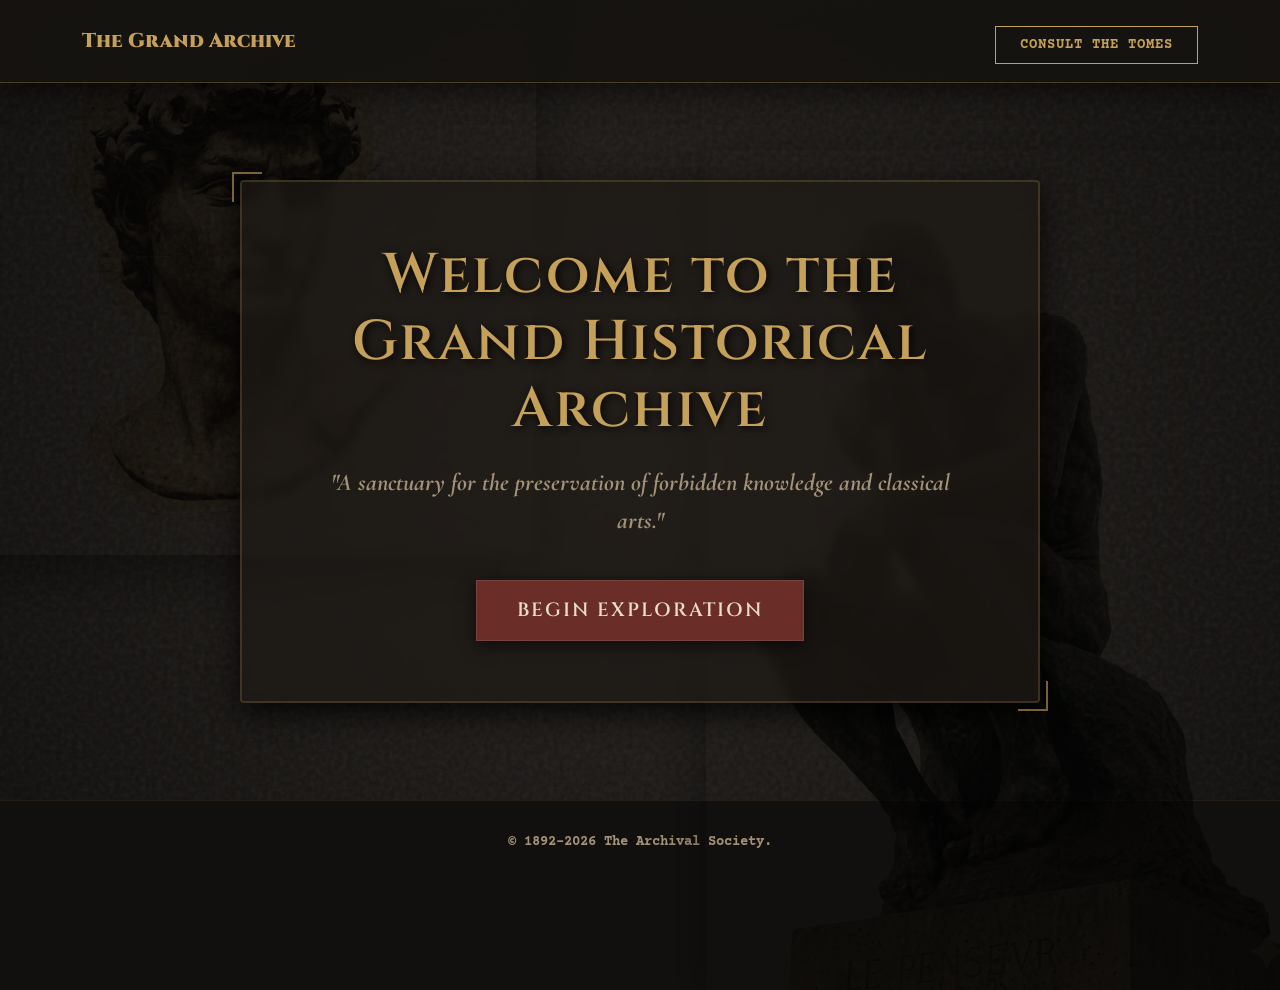
==== index.html @ 02790519 "bootstrap supported changes" ====
<!DOCTYPE html>
<html>

<head>
    <title>The Grand Archive</title>
    <meta name="viewport" content="width=device-width, initial-scale=1">
    <link href="https://cdn.jsdelivr.net/npm/bootstrap@5.3.2/dist/css/bootstrap.min.css" rel="stylesheet">
    <link rel="stylesheet" href="style.css">
</head>

<body class="landing">

    <!-- Animated Statues -->
    <div class="landing-deco start-top">
        <img src="img/statue.png" alt="Statue">
    </div>
    <div class="landing-deco start-bottom">
        <img src="img/thinker.jpg" alt="Thinker">
    </div>

    <nav class="navbar">
        <div class="container">
            <a class="navbar-brand" href="#">The Grand Archive</a>
            <div class="ms-auto">
                <a href="library.html" class="nav-btn">Consult the Tomes</a>
            </div>
        </div>
    </nav>

    <section class="hero">
        <div class="container">
            <div class="hero-content mx-auto text-center">
                <h1>Welcome to the Grand Historical Archive</h1>
                <p>"A sanctuary for the preservation of forbidden knowledge and classical arts."</p>
                <a href="library.html" class="cta-btn">Begin Exploration</a>
            </div>
        </div>
    </section>

    <footer>
        <p>© 1892-2026 The Archival Society.</p>
    </footer>

    <script src="https://cdn.jsdelivr.net/npm/bootstrap@5.3.2/dist/js/bootstrap.bundle.min.js"></script>
</body>

</html>
---- style.css ----
@import url('https://fonts.googleapis.com/css2?family=Cinzel:wght@400;600;700&family=Cormorant+Garamond:ital,wght@0,400;0,600;1,400&family=Courier+Prime&display=swap');

/* ===== VARIABLES & AESTHETIC ===== */
:root {
    --bg-dark: #12100e;
    --bg-paper: #2a241f;
    --bg-parchment: #e8dcca;
    --text-primary: #d4c5b0;
    --text-secondary: #a39178;
    --text-dark: #2c241b;
    --accent-gold: #c5a059;
    --accent-gold-hover: #e0bb75;
    --accent-crimson: #6b2d28;
    --accent-crimson-hover: #863a34;

    --font-heading: 'Cinzel', serif;
    --font-body: 'Cormorant Garamond', serif;
    --font-mono: 'Courier Prime', monospace;

    --shadow-deep: 0 10px 30px rgba(0, 0, 0, 0.8);
    --shadow-inset: inset 0 0 50px rgba(0, 0, 0, 0.7);
    --border-ornate: 1px solid rgba(197, 160, 89, 0.3);
}

/* Base Texture */
body {
    margin: 0;
    font-size: x-large;
    font-weight: 900;
    font-family: var(--font-body);
    background-color: var(--bg-dark);
    /* SVG Noise Texture for the background */
    background-image: url("data:image/svg+xml,%3Csvg viewBox='0 0 200 200' xmlns='http://www.w3.org/2000/svg'%3E%3Cfilter id='noiseFilter'%3E%3CfeTurbulence type='fractalNoise' baseFrequency='0.85' numOctaves='3' stitchTiles='stitch'/%3E%3C/filter%3E%3Crect width='100%25' height='100%25' filter='url(%23noiseFilter)' opacity='0.08'/%3E%3C/svg%3E"),
        radial-gradient(circle at center, #24201c 0%, #0d0b0a 100%);
    background-attachment: fixed;
    color: var(--text-primary);
    line-height: 1.6;
    overflow-x: hidden;
}

h1,
h2,
h3,
h4,
h5,
h6 {
    font-family: var(--font-heading);
    color: var(--accent-gold);
    font-weight: 600;
    letter-spacing: 2px;
}

/* ===== COLLAGE AESTHETIC ELEMENTS ===== */
.collage-bg {
    position: fixed;
    top: 0;
    left: 0;
    width: 100vw;
    height: 100vh;
    overflow: hidden;
    z-index: -1;
    pointer-events: none;
}

.collage-item {
    position: absolute;
    mix-blend-mode: multiply;
    filter: contrast(1.1) sepia(0.6) opacity(0.6);
    transition: transform 1s ease-out;
}

.collage-statue {
    bottom: -5vh;
    left: -5vw;
    width: clamp(200px, 40vw, 450px);
    transform: rotate(-5deg);
}

.collage-hands {
    top: 15vh;
    right: -10vw;
    width: clamp(300px, 50vw, 600px);
    transform: rotate(10deg);
}

.collage-butterfly {
    top: 10vh;
    left: 15vw;
    width: clamp(150px, 25vw, 300px);
    transform: rotate(-15deg);
    opacity: 0.4;
}

/* Parallax hover effect for collage elements */
body:hover .collage-statue {
    transform: rotate(-5deg) translate(5px, -5px);
}

body:hover .collage-hands {
    transform: rotate(10deg) translate(-10px, 5px);
}

body:hover .collage-butterfly {
    transform: rotate(-12deg) translate(15px, 10px);
}

/* ===== LANDING PAGE ===== */
.landing {
    min-height: 100vh;
    display: flex;
    flex-direction: column;
    position: relative;
    overflow: hidden;
}

/* Decorative Animated Statues */
.landing-deco {
    position: absolute;
    z-index: 0;
    pointer-events: none;
    mix-blend-mode: multiply;
    filter: contrast(1.05) sepia(0.4) opacity(0.85);
    /* Increased opacity and reduced sepia/contrast for clearer visibility */
}

.landing-deco img {
    width: clamp(350px, 50vw, 600px);
    /* Made the statues larger */
    height: auto;
    filter: drop-shadow(0 20px 30px rgba(0, 0, 0, 0.5));
    /* Added a drop shadow to lift them off the background */
}

.start-top {
    top: -5vh;
    left: -5vw;
    /* Positioned slightly more off-center to frame the content nicely */
    animation: slideDown 2.5s cubic-bezier(0.2, 0.8, 0.2, 1) forwards;
}

.start-bottom {
    bottom: -10vh;
    right: -2vw;
    /* Positioned slightly more off-center */
    animation: slideUp 2.5s cubic-bezier(0.2, 0.8, 0.2, 1) forwards;
}

@keyframes slideDown {
    0% {
        transform: translateY(-100vh);
        opacity: 0;
    }

    100% {
        transform: translateY(0);
        opacity: 1;
    }
}

@keyframes slideUp {
    0% {
        transform: translateY(100vh);
        opacity: 0;
    }

    100% {
        transform: translateY(0);
        opacity: 1;
    }
}

/* STICKY NAVBAR */
.navbar {
    position: sticky;
    top: 0;
    z-index: 1000;

    display: flex;
    justify-content: space-between;
    align-items: center;
    padding: 20px 60px;

    background: rgba(18, 16, 14, 0.85);
    backdrop-filter: blur(12px);
    border-bottom: var(--border-ornate);
    box-shadow: 0 4px 30px rgba(0, 0, 0, 0.5);
}

.navbar h2 {
    margin: 0;
    font-size: 1.8rem;
    text-shadow: 0 2px 4px rgba(0, 0, 0, 0.8);
}

.nav-btn {
    font-family: var(--font-mono);
    font-size: 0.9rem;
    text-transform: uppercase;
    letter-spacing: 1px;
    padding: 10px 24px;
    background: transparent;
    border: 1px solid var(--accent-gold);
    color: var(--accent-gold);
    text-decoration: none;
    transition: all 0.4s ease;
    position: relative;
    overflow: hidden;
}

.nav-btn::before {
    content: '';
    position: absolute;
    top: 0;
    left: 0;
    width: 100%;
    height: 100%;
    background: var(--accent-gold);
    z-index: -1;
    transform: scaleX(0);
    transform-origin: right;
    transition: transform 0.4s ease;
}

.nav-btn:hover {
    color: var(--bg-dark);
}

.nav-btn:hover::before {
    transform: scaleX(1);
    transform-origin: left;
}

/* HERO SECTION */
.hero {
    flex-grow: 1;
    display: flex;
    justify-content: center;
    align-items: center;
    text-align: center;
    padding: 0 20px;
    position: relative;
}

/* Vintage Decorative Frame for Hero Content */
.hero-content {
    background: rgba(30, 26, 22, 0.7);
    padding: 60px 80px;
    border: 2px solid rgba(197, 160, 89, 0.2);
    border-radius: 4px;
    box-shadow: var(--shadow-deep);
    backdrop-filter: blur(5px);
    position: relative;
    max-width: 800px;
    animation: fadeIn 1.5s ease-out;
}

/* Ornamental Corners */
.hero-content::before,
.hero-content::after {
    content: '';
    position: absolute;
    width: 30px;
    height: 30px;
    border: 2px solid var(--accent-gold);
    opacity: 0.6;
}

.hero-content::before {
    top: -10px;
    left: -10px;
    border-right: none;
    border-bottom: none;
}

.hero-content::after {
    bottom: -10px;
    right: -10px;
    border-left: none;
    border-top: none;
}

.hero-content h1 {
    font-size: 3.5rem;
    margin-bottom: 20px;
    text-shadow: 2px 2px 8px rgba(0, 0, 0, 0.9);
}

.hero-content p {
    font-size: 1.5rem;
    color: var(--text-secondary);
    margin-bottom: 40px;
    font-style: italic;
}

.cta-btn {
    display: inline-block;
    padding: 14px 40px;
    background: var(--accent-crimson);
    color: var(--bg-parchment);
    font-family: var(--font-heading);
    font-size: 1.2rem;
    font-weight: 600;
    text-decoration: none;
    letter-spacing: 2px;
    border: 1px solid rgba(255, 255, 255, 0.1);
    box-shadow: 0 4px 15px rgba(0, 0, 0, 0.6);
    transition: all 0.3s ease;
    text-transform: uppercase;
}

.cta-btn:hover {
    background: var(--accent-crimson-hover);
    transform: translateY(-3px);
    box-shadow: 0 8px 25px rgba(0, 0, 0, 0.8);
}

footer {
    text-align: center;
    padding: 30px;
    font-family: var(--font-mono);
    color: var(--text-secondary);
    font-size: 0.9rem;
    border-top: 1px solid rgba(197, 160, 89, 0.1);
    background: var(--bg-dark);
}

/* ===== LIBRARY PAGE ===== */

.library-header {

    top: 0;
    z-index: 1000;
    background: rgba(22, 19, 16, 0.95);
    border-bottom: var(--border-ornate);
    padding: 25px 40px;
    text-align: center;
    box-shadow: 0 10px 30px rgba(0, 0, 0, 0.7);
    backdrop-filter: blur(10px);
}

.library-header h1 {
    font-size: 2.2rem;
    margin-bottom: 20px;
    margin-top: 0;
}

.header-controls {
    display: flex;
    justify-content: space-between;
    align-items: center;
    max-width: 1200px;
    margin: 0 auto;
}

.search-controls {
    display: flex;
    gap: 12px;
    align-items: center;
}

.search-controls select {
    font-family: var(--font-mono);
    background: var(--bg-parchment);
    color: var(--text-dark);
    padding: 10px 12px;
    border: 2px solid var(--text-secondary);
    border-radius: 2px;
    font-size: 1rem;
}

.search-wrap {
    position: relative;
}

.suggestions {
    position: absolute;
    top: 100%;
    left: 0;
    right: auto;
    background: #fff8eb;
    color: var(--text-dark);
    border: 1px solid rgba(0, 0, 0, 0.08);
    max-height: 220px;
    overflow-y: auto;
    list-style: none;
    margin: 6px 0 0 0;
    padding: 6px 0;
    z-index: 9999;
    box-shadow: 0 8px 24px rgba(0, 0, 0, 0.3);
}

.suggestions li {
    padding: 8px 12px;
    cursor: pointer;
}

.suggestions li[aria-selected="true"],
.suggestions li:hover {
    background: var(--accent-gold-hover);
    color: var(--bg-dark);
}

.suggestions .no-result {
    color: #6b6b6b;
    cursor: default;
}

/* Cart button in header */
.cart-btn {
    display: inline-flex;
    align-items: center;
    gap: 8px;
    background: var(--bg-parchment);
    border: 1px solid rgba(197, 160, 89, 0.18);
    color: var(--text-dark);
    font-size: 1rem;
    cursor: pointer;
    position: relative;
    padding: 8px;
    border-radius: 6px;
    box-shadow: 0 4px 12px rgba(0, 0, 0, 0.4);
}

.cart-icon {
    font-size: 1.2rem;
}

/* historic-styled badge for cart count */
#cartCount {
    position: absolute;
    top: -10px;
    right: -12px;
    background: var(--accent-crimson) !important;
    color: var(--bg-parchment) !important;
    padding: 4px 9px;
    border-radius: 18px;
    font-size: 1.0rem;
    font-weight: 700;
    box-shadow: 0 4px 8px rgba(0, 0, 0, 0.4);
}

/* Compact cart dropdown panel */
.offcanvas .cart-list {
    max-height: 320px;
    overflow: auto;
    padding: 8px;
    display: flex;
    flex-direction: column;
    gap: 8px;
}

.offcanvas .cart-item {
    display: flex;
    justify-content: space-between;
    align-items: center;
    gap: 8px;
    padding: 8px;
    border-radius: 6px;
}

.offcanvas .cart-item .meta {
    flex: 1 1 auto;
}

.offcanvas .cart-item .controls {
    display: flex;
    gap: 6px;
    align-items: center;
}

.offcanvas .cart-item button {
    padding: 6px 8px;
    border-radius: 4px;
    border: 1px solid rgba(0, 0, 0, 0.06);
    background: transparent;
    cursor: pointer;
}

.offcanvas .cart-footer {
    padding: 8px;
    border-top: 1px solid rgba(0, 0, 0, 0.04);
    display: flex;
    justify-content: flex-end;
    gap: 8px;
}

/* Toast notifications */
.toast-container {
    position: fixed;
    bottom: 18px;
    right: 18px;
    z-index: 4000;
    display: flex;
    flex-direction: column;
    gap: 8px;
}

.toast {
    background: #1f2933;
    color: #fff;
    padding: 10px 14px;
    border-radius: 8px;
    box-shadow: 0 6px 18px rgba(0, 0, 0, 0.35);
    opacity: 0;
    transform: translateY(8px);
    transition: opacity 220ms ease, transform 220ms ease;
    min-width: 180px;
}

.toast.show {
    opacity: 1;
    transform: translateY(0);
}

.toast.success {
    background: linear-gradient(135deg, #2f855a, #48bb78);
}

.toast.error {
    background: linear-gradient(135deg, #c53030, #f56565);
}

.toast.info {
    background: linear-gradient(135deg, #2b6cb0, #4299e1);
}

/* Typewriter style input */
.library-header input {
    font-family: var(--font-mono);
    background: var(--bg-parchment);
    color: var(--text-dark);
    padding: 9px 15px;
    width: auto;
    max-width: 720px;
    flex: 1 1 auto;
    border: 2px solid var(--text-secondary);
    border-radius: 8px;
    font-size: 1.1rem;
    box-shadow: inset 0 2px 5px rgba(0, 0, 0, 0.2);
    transition: all 0.3s ease;
}

.library-header input:focus {
    outline: none;
    box-shadow: 0 0 15px rgba(197, 160, 89, 0.4), inset 0 2px 5px rgba(0, 0, 0, 0.2);
    border-color: var(--accent-gold);
}

.library-header input::placeholder {
    color: rgba(44, 36, 27, 0.6);
}

.back-btn {
    font-family: var(--font-mono);
    display: inline-flex;
    align-items: center;
    color: var(--accent-gold);
    background: rgba(30, 26, 22, 0.7);
    border: 1px solid var(--accent-gold);
    text-decoration: none;
    font-size: 1.1rem;
    padding: 8px 20px;
    text-transform: uppercase;
    letter-spacing: 1px;
    transition: all 0.3s ease;
    border-radius: 4px;
    box-shadow: 0 4px 10px rgba(0, 0, 0, 0.3);
}

.back-btn:hover {
    background: var(--accent-gold);
    color: var(--bg-dark);
    transform: translateY(-2px);
    box-shadow: 0 6px 15px rgba(197, 160, 89, 0.4);
}

#stats {
    display: flex;
    justify-content: center;
    gap: 40px;
    margin: 30px 20px;
    font-family: var(--font-heading);
    font-size: 1.2rem;
    color: var(--accent-gold);
    text-transform: uppercase;
    letter-spacing: 1px;
    background: rgba(30, 26, 22, 0.5);
    padding: 15px;
    border-radius: 4px;
    border: 1px solid rgba(197, 160, 89, 0.2);
    max-width: 600px;
    margin-left: auto;
    margin-right: auto;
}

#bookContainer {
    /* Use Bootstrap row/cols for layout; keep light padding */
    padding: 12px 6px;
    max-width: 1400px;
    margin: 0 auto;
}

/* Book Card as an Old Polaroid/Parchment */
.book-card {
    background-color: #f7eedf;
    /* Aged paper color */
    background-image: url("data:image/svg+xml,%3Csvg viewBox='0 0 200 200' xmlns='http://www.w3.org/2000/svg'%3E%3Cfilter id='noiseFilter'%3E%3CfeTurbulence type='fractalNoise' baseFrequency='1.5' numOctaves='3' stitchTiles='stitch'/%3E%3C/filter%3E%3Crect width='100%25' height='100%25' filter='url(%23noiseFilter)' opacity='0.05'/%3E%3C/svg%3E");
    padding: 15px 15px 25px 15px;
    box-shadow: 0 15px 35px rgba(0, 0, 0, 0.5), inset 0 0 40px rgba(139, 115, 85, 0.2);
    position: relative;
    transition: all 0.4s cubic-bezier(0.175, 0.885, 0.32, 1.275);
    border: 1px solid #dcd0bc;
}

/* Torn paper edge effect at the bottom */
.book-card::after {
    content: '';
    position: absolute;
    bottom: -4px;
    left: 0;
    width: 100%;
    height: 8px;
    background: repeating-linear-gradient(45deg, transparent, transparent 4px, #e8dcca 4px, #e8dcca 8px);
    opacity: 0.5;
}

.book-card:hover {
    transform: translateY(-10px) rotate(-1deg) scale(1.02);
    box-shadow: 0 20px 40px rgba(0, 0, 0, 0.7), inset 0 0 20px rgba(139, 115, 85, 0.1);
    z-index: 10;
}

/* Sepia tone image */
.book-card img {
    width: 100%;
    height: auto;
    aspect-ratio: 3 / 4;
    object-fit: cover;
    border: 1px solid rgba(0, 0, 0, 0.1);
    filter: sepia(0.4) contrast(1.1) brightness(0.9);
    transition: filter 0.5s ease;
    background: #2a241f;
}

.book-card:hover img {
    filter: sepia(0) contrast(1.1) brightness(1);
}

.book-content {
    text-align: center;
    margin-top: 15px;
    color: var(--text-dark);
}

.book-content h3 {
    font-family: var(--font-heading);
    color: #1a1512;
    font-size: 1.3rem;
    margin: 10px 0 5px 0;
    line-height: 1.3;
}

.book-content p {
    font-family: var(--font-body);
    font-size: 1.1rem;
    margin: 0;
    font-style: italic;
    color: #4a3c2e;
}

/* Stock status as a stamped label */
.book-content p.stock-status {
    font-family: var(--font-mono);
    font-size: 0.8rem;
    font-style: normal;
    text-transform: uppercase;
    margin: 15px auto;
    padding: 4px 8px;
    border: 1px dashed rgba(0, 0, 0, 0.3);
    display: inline-block;
    background: rgba(0, 0, 0, 0.03);
}

.low-stock {
    color: #a85923 !important;
    border-color: #a85923 !important;
}

.unavailable {
    color: #8a2a24 !important;
    border-color: #8a2a24 !important;
    text-decoration: line-through;
}

/* Reserve buttons use Bootstrap `.btn` classes; theme accents applied where needed. */

/* Pagination styles - like index cards */
#pagination {
    padding: 12px 0;
}

/* Let Bootstrap provide pagination styling; small theme tweaks */
.pagination {
    justify-content: center;
    gap: 5px;
}

.pagination .page-link {
    font-family: var(--font-mono);
    background-color: rgba(30, 26, 22, 0.7);
    color: var(--text-primary);
    border: 1px solid rgba(197, 160, 89, 0.3);
    border-radius: 4px;
    padding: 8px 16px;
    transition: all 0.3s ease;
    box-shadow: 0 4px 10px rgba(0, 0, 0, 0.3);
}

.pagination .page-link:hover {
    background-color: var(--accent-gold);
    color: var(--bg-dark);
    border-color: var(--accent-gold);
    transform: translateY(-2px);
    box-shadow: 0 6px 15px rgba(197, 160, 89, 0.4);
}

.pagination .page-item.active .page-link {
    background-color: var(--accent-gold);
    color: var(--bg-dark);
    border-color: var(--accent-gold);
    box-shadow: inset 0 2px 5px rgba(0, 0, 0, 0.5);
}

.pagination .page-item.disabled .page-link {
    background-color: rgba(30, 26, 22, 0.3);
    color: rgba(163, 145, 120, 0.5);
    /* Faded text-secondary */
    border-color: rgba(197, 160, 89, 0.1);
    box-shadow: none;
    transform: none;
}

/* Keyframes */
@keyframes fadeIn {
    from {
        opacity: 0;
        transform: translateY(20px);
    }

    to {
        opacity: 1;
        transform: translateY(0);
    }
}

@media (max-width: 768px) {
    .navbar {
        padding: 15px 30px;
    }

    .hero-content {
        padding: 40px 30px;
        margin: 0 20px;
    }

    .hero-content h1 {
        font-size: 2.2rem;
    }

    .hero-content p {
        font-size: 1.1rem;
    }

    .header-controls {
        flex-direction: column;
        gap: 15px;
    }

    .library-header input {
        width: 100%;
    }

    #bookContainer {
        padding: 20px;
        gap: 30px;
    }
}

/* Additional mobile-friendly tweaks */
@media (max-width: 640px) {
    .search-controls {
        flex-direction: column;
        align-items: stretch;
        gap: 10px;
    }

    .search-controls select {
        width: 100%;
    }

    .search-wrap {
        width: 100%;
    }

    .search-wrap input {
        width: 100%;
        padding: 14px 12px;
        font-size: 1rem;
    }

    .suggestions {
        top: 58px;
    }

    .add-summary {
        width: 100%;
    }

    .add-details {
        padding: 10px;
    }

    .book-card img {
        height: 260px;
    }

    .book-content h3 {
        font-size: 1.1rem;
    }

    /* Ensure interactive controls remain comfortably tappable on small screens */
    .btn,
    #pagination button {
        padding: 12px 16px;
        min-height: 44px;
        font-size: 1rem;
    }

    #pagination {
        padding: 20px;
    }
}

/* Modal styles for reservation */
.modal {
    /* Bootstrap handles modal layout */
}

.modal-backdrop {
    /* Bootstrap backdrop handled by JS/CSS */
}

.modal-panel {
    display: none;
}

.confirm-panel {
    max-width: 360px;
}

/* Reservations panel */
.reservations-panel {
    max-width: 1100px;
    margin: 24px auto;
    padding: 12px 20px;
    border: 1px solid rgba(197, 160, 89, 0.08);
    background: rgba(30, 26, 22, 0.4);
    border-radius: 6px;
}

.reservations-panel h2 {
    color: var(--accent-gold);
    margin: 0 0 10px 0;
    font-size: 1.1rem;
}

.reservations-list {
    display: flex;
    flex-direction: column;
    gap: 10px;
}

.reservation-item {
    display: flex;
    justify-content: space-between;
    align-items: center;
    gap: 12px;
    padding: 10px;
    background: #fff8eb;
    color: var(--text-dark);
    border-radius: 6px;
    border: 1px solid rgba(0, 0, 0, 0.06);
}

.reservation-item .meta {
    display: flex;
    gap: 12px;
    align-items: center;
}

.reservation-item .meta .title {
    font-weight: 700;
}

.reservation-item .meta .due {
    color: #6b6b6b;
    font-size: 0.95rem;
}

.reservation-item button {
    padding: 8px 12px;
    border-radius: 4px;
    border: none;
    cursor: pointer;
}

.reservation-item .btn-cancel-res {
    background: var(--accent-crimson);
    color: var(--bg-parchment);
}

/* Hide the visible "Current Reservations" block while keeping all JS logic intact.
   The element remains in the DOM and JavaScript can still read/update it; this
   rule only prevents it from being shown to users. Remove or comment this rule
   to make the reservations panel visible again. */
.reservations-panel,
#reservationsPanel {
    display: none !important;
    visibility: hidden !important;
    height: 0 !important;
    padding: 0 !important;
    margin: 0 !important;
    overflow: hidden !important;
}

/* Additional responsive improvements */
/* Header/search layout: allow wrapping and flexible inputs */
.header-controls {
    flex-wrap: wrap;
    gap: 12px;
    align-items: center;
}

.search-controls {
    display: flex;
    gap: 12px;
    align-items: center;
    flex: 1 1 400px;
}

.search-controls select {
    flex: 0 0 180px;
    min-width: 120px;
}

/* Ensure cart badge and panel behave on small screens */
.cart-btn {
    padding: 6px 8px;
}

.cart-count {
    top: -6px;
    right: -8px;
    transform: translateZ(0);
}

.cart-panel {
    right: 20px;
    top: 56px;
}

/* Make modals and panels fit mobile viewports nicely */
.modal-panel {
    max-width: 92vw;
    margin: 0 4vw;
}

/* Improve touch targets on small devices */
button,
.cart-item button {
    min-height: 44px;
}

@media (max-width: 1024px) {
    .library-header input {
        max-width: 520px;
    }

    .book-card img {
        max-height: 480px;
    }
}

@media (max-width: 640px) {
    .header-controls {
        padding: 10px 16px;
    }

    .search-controls {
        flex-direction: column;
        align-items: stretch;
    }

    .search-controls select {
        width: 100%;
    }

    .library-header input {
        width: 100%;
        padding: 14px;
    }

    .cart-panel {
        left: 10px;
        right: 10px;
        width: auto;
        top: 72px;
    }

    .cart-panel .cart-list {
        max-height: 320px;
    }

    .book-card img {
        aspect-ratio: 3 / 4;
        height: auto;
    }

    .book-content h3 {
        font-size: 1.05rem;
    }

    .btn {
        padding: 12px 14px;
        font-size: 1rem;
    }

    #pagination {
        padding: 20px;
    }
}

/* Make the book grid adapt gracefully on very small screens */
@media (max-width: 380px) {
    #bookContainer {
        grid-template-columns: 1fr;
        gap: 20px;
        padding: 12px;
    }

    .hero-content h1 {
        font-size: 1.6rem;
    }
}

/* Additional fixes discovered during audit */
/* Make stats bar responsive and avoid overflow */
#stats {
    flex-wrap: wrap;
    gap: 18px;
    padding: 12px;
}

#stats span {
    display: inline-block;
    min-width: 140px;
    text-align: center;
}

/* Improve grid on mid-sized screens */
@media (min-width: 640px) and (max-width: 900px) {
    #bookContainer {
        grid-template-columns: repeat(auto-fill, minmax(200px, 1fr));
        gap: 28px;
        padding: 18px;
    }

    .book-card img {
        height: 380px;
    }
}

/* Ensure the header h1 shrinks on smaller widths to prevent wrapping into controls */
.library-header h1 {
    font-size: clamp(1.4rem, 2.0vw + 1rem, 2.2rem);
}

/* Ensure reserve button text wraps cleanly and remains tappable */
.btn {
    white-space: normal;
    word-break: keep-all;
}

/* Tighten card padding on small screens to fit more content */
.book-card {
    padding: 12px 12px 20px 12px;
}

/* Avoid very wide images causing horizontal scroll on some mobile UAs */
img {
    max-width: 100%;
    height: auto;
}

/* Accessibility: increase contrast for small text in cards if needed */
.book-content p {
    color: #3d3226;
}

@media (prefers-reduced-motion: reduce) {
    * {
        transition: none !important;
        animation: none !important;
    }
}

/* Mobile header control sizing fix (phones) */
@media (max-width: 480px) {
    .library-header {
        padding: 18px 12px;
    }

    .header-controls {
        gap: 10px;
    }

    /* Make the search/select reasonable height and font-size on phones */
    .search-controls select,
    .library-header input {
        font-size: 1rem !important;
        padding: 10px 12px !important;
        height: 52px !important;
        line-height: 1.1 !important;
        box-sizing: border-box;
        border-radius: 4px;
    }

    .search-controls select {
        width: 100%;
        min-width: 0;
    }

    .search-wrap {
        width: 100%;
    }

    /* Place cart button to the right edge for easier reach */
    .cart-btn {
        align-self: flex-end;
        margin-top: 6px;
    }

    /* Ensure hero/title doesn't push controls down too far */
    .library-header h1 {
        margin-bottom: 8px;
    }
}

/* Further reduce the perceived size of header controls on very small phones */
@media (max-width: 380px) {
    .library-header {
        padding: 14px 10px;
    }

    .search-controls select,
    .library-header input {
        font-size: 0.95rem !important;
        padding: 8px 10px !important;
        height: 44px !important;
    }

    /* If the select is still visually large, reduce its line-height and remove inner padding
       for mobile-only to make it more compact */
    .search-controls select option {
        padding: 6px 8px;
    }

    /* Reduce vertical spacing between elements */
    .header-controls {
        gap: 8px;
    }

    .library-header h1 {
        font-size: 1.6rem;
    }
}

/* iPhone SE (portrait ~320px) targeted tweaks for very compact controls */
@media (max-width: 360px) {
    .library-header {
        padding: 12px 8px;
    }

    .search-controls {
        gap: 8px;
        align-items: center;
    }

    .search-controls select,
    .library-header input {
        font-size: 0.9rem !important;
        padding: 6px 8px !important;
        height: 36px !important;
        line-height: 1 !important;
        border-radius: 6px !important;
        box-sizing: border-box !important;
        -webkit-appearance: none !important;
        appearance: none !important;
    }

    /* keep select arrow visible on some UAs while making control compact */
    .search-controls select {
        padding-right: 34px !important;
        background-position: right 10px center !important;
        background-repeat: no-repeat !important;
    }

    .search-controls select option {
        padding: 6px 8px;
    }

    .cart-btn {
        margin-top: 6px;
        align-self: flex-end;
    }

    .library-header h1 {
        font-size: 1.55rem;
        margin-bottom: 6px;
    }
}

/* Genre select + search appearance: make them match and behave nicely */
.header-search .search-controls {
    display: flex;
    gap: 12px;
    align-items: center;
}

.header-search .search-controls select,
.header-search .search-controls input {
    width: 100%;
    max-width: none;
    background: var(--bg-parchment);
    color: var(--text-dark);
    padding: 10px 12px;
    border: 2px solid var(--text-secondary);
    border-radius: 4px;
    font-family: var(--font-mono);
    box-sizing: border-box;
}

/* Make the search input expand and the genre select compact */
.header-search .search-controls input {
    /* input should take remaining space */
    flex: 1 1 60%;
    min-width: 160px;
    max-width: none;
}

.header-search .search-controls select {
    /* keep genre select compact */
    flex: 0 0 140px;
    min-width: 100px;
    max-width: 180px;
}

/* Strong override to make header controls small regardless of root font-size */
.library-header .header-search .search-controls input,
.library-header .header-search .search-controls select {
    font-size: 1rem !important;
    padding: 8px 10px !important;
    height: auto !important;
    line-height: 1.1 !important;
}

/* For iPhone SE specifically, force a compact height */
@media (max-width: 360px) {

    .library-header .header-search .search-controls input,
    .library-header .header-search .search-controls select {
        font-size: 0.95rem !important;
        padding: 6px 8px !important;
        height: 36px !important;
    }
}

#genreSelect,
.header-search .search-controls select {
    flex: none !important;
    display: block !important;
    width: auto !important;
    box-sizing: border-box !important;

    /* Typography & Sizing */
    font-size: 22px !important;
    /* Better for mobile zoom prevention */
    height: 44px !important;
    /* Slightly taller for better touch targets */
    padding: 0 35px 0 12px !important;
    /* Standardized padding */
    line-height: 1.1 !important;

    /* Visuals */
    -webkit-appearance: none !important;
    appearance: none !important;
    background-color: var(--bg-parchment) !important;
    color: var(--text-dark) !important;
    border: 2px solid var(--text-secondary) !important;
    border-radius: 6px !important;
    cursor: pointer;

    /* Simplified Arrow (SVG is more reliable than gradients) */
    background-image: url("data:image/svg+xml,%3Csvg xmlns='http://www.w3.org/2000/svg' width='12' height='12' fill='%23333' viewBox='0 0 16 16'%3E%3Cpath d='M7.247 11.14 2.451 5.658C1.885 5.013 2.345 4 3.204 4h9.592a1 1 0 0 1 .753 1.659l-4.796 5.48a1 1 0 0 1-1.506 0z'/%3E%3C/svg%3E") !important;
    background-repeat: no-repeat !important;
    background-position: right 12px center !important;
    background-size: 12px !important;
}

/* Fix for overlapping cards below */
.book-card,
.harry-potter-container {
    clear: both;
    margin-top: 20px;
    position: relative;
    z-index: 1;
}

@media (max-width: 360px) {

    #genreSelect,
    .header-search .search-controls select {
        height: 34px !important;
        padding: 6px 8px !important;
        font-size: 0.95rem !important;
    }
}

/* Keep select arrow visible but make control compact */
.header-search .search-controls select {
    -webkit-appearance: menulist-button;
    appearance: menulist-button;
    background-image: linear-gradient(45deg, transparent 50%, rgba(0, 0, 0, 0.2) 50%), linear-gradient(135deg, rgba(0, 0, 0, 0.2) 50%, transparent 50%);
    background-position: calc(100% - 18px) calc(1em + 2px), calc(100% - 13px) calc(1em + 2px);
    background-size: 5px 5px, 5px 5px;
    background-repeat: no-repeat;
    padding-right: 34px;
    /* space for arrow */
}

@media (max-width: 480px) {
    .header-search .search-controls {
        gap: 8px;
    }

    .header-search .search-controls select,
    .header-search .search-controls input {
        padding: 8px 10px;
        font-size: 1rem;
    }
}

@media (max-width: 360px) {

    /* Stack them fully on very narrow devices */
    .header-search .search-controls {
        flex-direction: column;
        align-items: stretch;
    }

    .header-search .search-controls select,
    .header-search .search-controls input {
        height: 40px;
    }
}

/* Bootstrap-based header sizing overrides: make select compact and input fluid */
.header-search .row>.col-auto .form-select {
    width: 140px;
    /* compact genre select */
}

.header-search .row>.col .form-control {
    width: 100%;
}

/* Ensure suggestion dropdown defaults are sensible; JS will set precise width */
.position-relative>.suggestions {
    width: auto;
    left: 0;
    right: auto;
    box-sizing: border-box;
    min-width: 150px;
    max-width: 100%;
}

@media (max-width: 360px) {
    .header-search .row>.col-auto .form-select {
        width: 110px;
    }
}

/* ===== Vintage theme applied to Bootstrap components ===== */
/* Make Bootstrap cards look like the old parchment book cards */
.card.h-100 {
    background-color: #f7eedf;
    background-image: url("data:image/svg+xml,%3Csvg viewBox='0 0 200 200' xmlns='http://www.w3.org/2000/svg'%3E%3Cfilter id='noiseFilter'%3E%3CfeTurbulence type='fractalNoise' baseFrequency='1.5' numOctaves='3' stitchTiles='stitch'/%3E%3C/filter%3E%3Crect width='100%25' height='100%25' filter='url(%23noiseFilter)' opacity='0.04'/%3E%3C/svg%3E");
    padding: 12px;
    box-shadow: 0 15px 35px rgba(0, 0, 0, 0.45), inset 0 0 30px rgba(139, 115, 85, 0.08);
    border: 1px solid #d7c9b0;
    position: relative;
}

.card.h-100::after {
    content: '';
    position: absolute;
    bottom: -6px;
    left: 0;
    width: 100%;
    height: 8px;
    background: repeating-linear-gradient(45deg, transparent, transparent 4px, #e8dcca 4px, #e8dcca 8px);
    opacity: 0.5;
}

.card-img-top {
    filter: sepia(0.45) contrast(1.05) brightness(0.9);
    border: 1px solid rgba(0, 0, 0, 0.08);
    object-fit: cover;
}

.card.h-100 .card-title {
    font-family: var(--font-heading);
    color: #1a1512;
    font-size: 1.05rem;
}

.card.h-100 .card-text {
    font-style: italic;
    color: #4a3c2e;
}

/* Vintage-styled Bootstrap modal & offcanvas */
.modal-content {
    background: var(--bg-parchment);
    color: var(--text-dark);
    border: 1px solid rgba(0, 0, 0, 0.06);
    box-shadow: 0 12px 40px rgba(0, 0, 0, 0.6);
    border-radius: 8px;
}

.modal-header .modal-title {
    color: var(--accent-crimson);
    font-family: var(--font-heading);
}

.modal-body p {
    color: var(--text-secondary);
}

.offcanvas {
    background: var(--bg-parchment);
    color: var(--text-dark);
    border-left: 1px solid rgba(0, 0, 0, 0.06);
}

.offcanvas .offcanvas-header {
    border-bottom: 1px solid rgba(0, 0, 0, 0.04);
}

/* Buttons tuned to vintage palette but keeping Bootstrap behavior */
.btn-primary {
    background: var(--accent-crimson) !important;
    border-color: #4a1914 !important;
    color: var(--bg-parchment) !important;
}

.btn-primary:hover,
.btn-primary:focus {
    background: var(--accent-crimson-hover) !important;
    border-color: #5b201b !important;
}

.btn-outline-secondary {
    color: var(--accent-gold);
    border-color: rgba(197, 160, 89, 0.18);
}

/* Keep the vintage header look while using Bootstrap navbar markup */
.navbar {
    background: rgba(22, 19, 16, 0.9) !important;
    border-bottom: var(--border-ornate);
    box-shadow: 0 6px 30px rgba(0, 0, 0, 0.6);
}

.navbar-brand {
    font-family: var(--font-heading);
    color: var(--accent-gold) !important;
}

/* Ensure suggestions dropdown keeps parchment look */
.suggestions {
    background: #fff8eb;
    color: var(--text-dark);
    border: 1px solid rgba(0, 0, 0, 0.08);
}
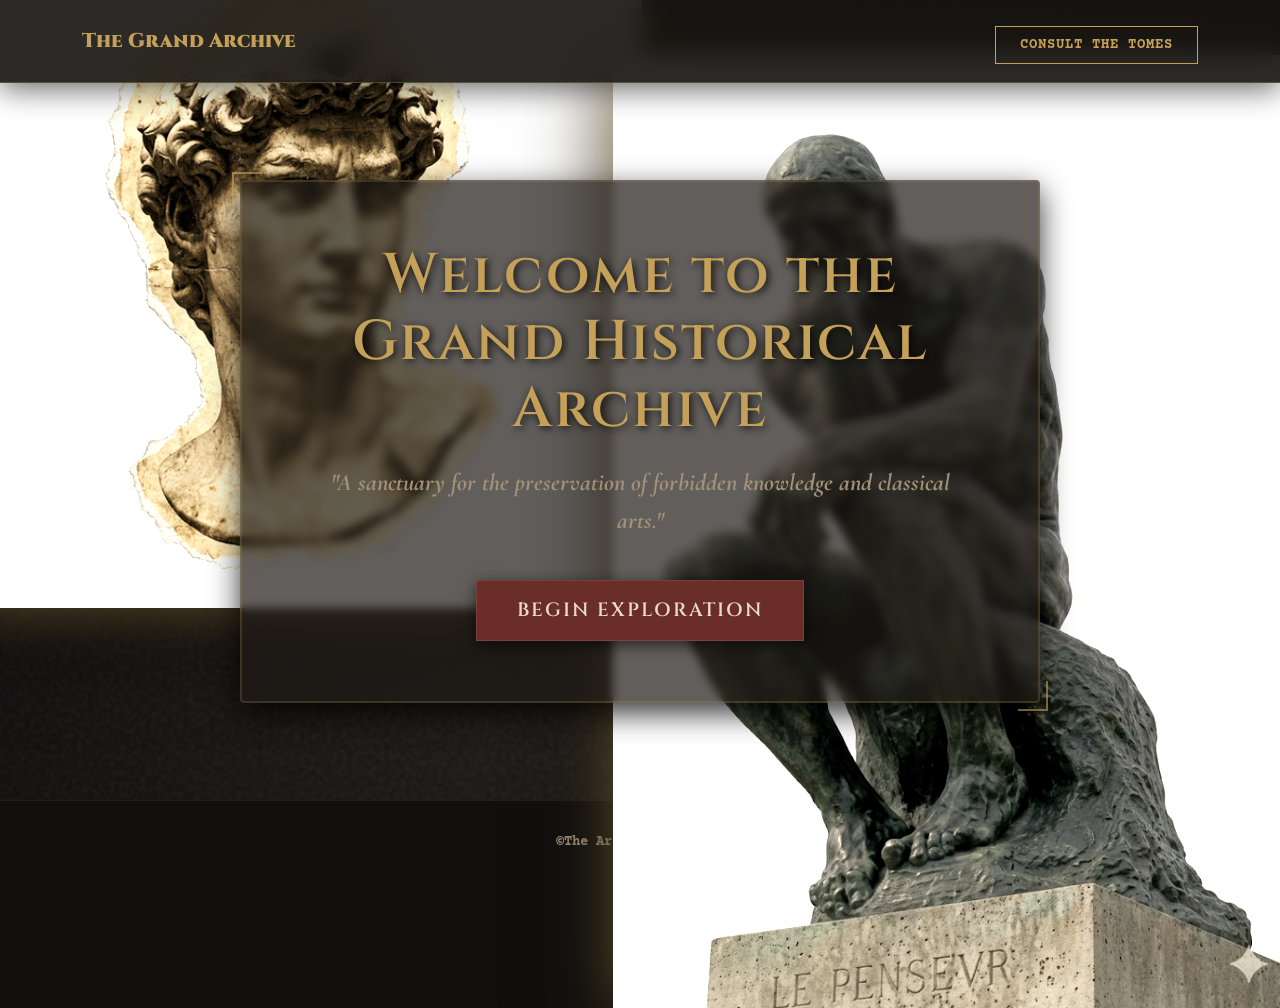
==== commit 62d6e6a1: "added footer and implemented summary for every book" ====
--- a/index.html
+++ b/index.html
@@ -38,7 +38,7 @@
     </section>
 
     <footer>
-        <p>© 1892-2026 The Archival Society.</p>
+        <p>©The Archival Society</p>
     </footer>
 
     <script src="https://cdn.jsdelivr.net/npm/bootstrap@5.3.2/dist/js/bootstrap.bundle.min.js"></script>
--- a/style.css
+++ b/style.css
@@ -1,6 +1,11 @@
 @import url('https://fonts.googleapis.com/css2?family=Cinzel:wght@400;600;700&family=Cormorant+Garamond:ital,wght@0,400;0,600;1,400&family=Courier+Prime&display=swap');
 
-/* ===== VARIABLES & AESTHETIC ===== */
+/* 
+ * ===== VARIABLES & AESTHETIC ===== 
+ * Defines the core color palette, typography, and standard visual effects 
+ * used throughout the site to maintain the dark academia / archival theme.
+ * Uses CSS custom properties (--var) for consistent theming.
+ */
 :root {
     --bg-dark: #12100e;
     --bg-paper: #2a241f;
@@ -22,7 +27,11 @@
     --border-ornate: 1px solid rgba(197, 160, 89, 0.3);
 }
 
-/* Base Texture */
+/* 
+ * Base Page Texture & Typography 
+ * Applies the core dark background, global noise texture layer (via SVG data URI),
+ * and establishes the default serif font family and sizing for the entire document.
+ */
 body {
     margin: 0;
     font-size: x-large;
@@ -50,7 +59,12 @@
     letter-spacing: 2px;
 }
 
-/* ===== COLLAGE AESTHETIC ELEMENTS ===== */
+/* 
+ * ===== COLLAGE AESTHETIC ELEMENTS ===== 
+ * Manages the background decoration layer containing the statues, vintage hands, 
+ * and butterflies. These elements are positioned absolutely and isolated from 
+ * the normal document flow to create a layered, scrapbook-like appearance.
+ */
 .collage-bg {
     position: fixed;
     top: 0;
@@ -104,7 +118,11 @@
     transform: rotate(-12deg) translate(15px, 10px);
 }
 
-/* ===== LANDING PAGE ===== */
+/* 
+ * ===== LANDING PAGE ===== 
+ * Layout and styling specifically for the initial entry view (index.html).
+ * Uses Flexbox to center the main title and entry button within the viewport.
+ */
 .landing {
     min-height: 100vh;
     display: flex;
@@ -118,31 +136,33 @@
     position: absolute;
     z-index: 0;
     pointer-events: none;
-    mix-blend-mode: multiply;
-    filter: contrast(1.05) sepia(0.4) opacity(0.85);
-    /* Increased opacity and reduced sepia/contrast for clearer visibility */
+    /* Removed mix-blend-mode: multiply — it was hiding statues on dark bg */
 }
 
 .landing-deco img {
-    width: clamp(350px, 50vw, 600px);
-    /* Made the statues larger */
+    width: clamp(400px, 55vw, 680px);
     height: auto;
-    filter: drop-shadow(0 20px 30px rgba(0, 0, 0, 0.5));
-    /* Added a drop shadow to lift them off the background */
+    /* Warm gold glow + strong shadow to lift statues off the background */
+    filter: sepia(0.25) contrast(1.1) brightness(1.05) drop-shadow(0 0 30px rgba(197, 160, 89, 0.45)) drop-shadow(0 25px 40px rgba(0, 0, 0, 0.7));
+    transition: filter 0.5s ease;
+}
+
+.landing-deco img:hover {
+    filter: sepia(0.1) contrast(1.15) brightness(1.12) drop-shadow(0 0 50px rgba(197, 160, 89, 0.7)) drop-shadow(0 25px 40px rgba(0, 0, 0, 0.7));
 }
 
 .start-top {
-    top: -5vh;
-    left: -5vw;
-    /* Positioned slightly more off-center to frame the content nicely */
-    animation: slideDown 2.5s cubic-bezier(0.2, 0.8, 0.2, 1) forwards;
+    top: -8vh;
+    left: -3vw;
+    animation: slideDown 2.2s cubic-bezier(0.2, 0.8, 0.2, 1) forwards,
+        floatStatue 6s ease-in-out 2.2s infinite;
 }
 
 .start-bottom {
-    bottom: -10vh;
-    right: -2vw;
-    /* Positioned slightly more off-center */
-    animation: slideUp 2.5s cubic-bezier(0.2, 0.8, 0.2, 1) forwards;
+    bottom: -12vh;
+    right: -1vw;
+    animation: slideUp 2.2s cubic-bezier(0.2, 0.8, 0.2, 1) forwards,
+        floatStatueReverse 7s ease-in-out 2.2s infinite;
 }
 
 @keyframes slideDown {
@@ -166,6 +186,31 @@
     100% {
         transform: translateY(0);
         opacity: 1;
+    }
+}
+
+/* Gentle floating motion to keep statues lively after entrance */
+@keyframes floatStatue {
+
+    0%,
+    100% {
+        transform: translateY(0px);
+    }
+
+    50% {
+        transform: translateY(-18px);
+    }
+}
+
+@keyframes floatStatueReverse {
+
+    0%,
+    100% {
+        transform: translateY(0px);
+    }
+
+    50% {
+        transform: translateY(18px);
     }
 }
 
@@ -327,7 +372,7 @@
 /* ===== LIBRARY PAGE ===== */
 
 .library-header {
-
+    position: sticky;
     top: 0;
     z-index: 1000;
     background: rgba(22, 19, 16, 0.95);
@@ -339,9 +384,11 @@
 }
 
 .library-header h1 {
-    font-size: 2.2rem;
+    font-size: 2.4rem;
     margin-bottom: 20px;
     margin-top: 0;
+    letter-spacing: 6px;
+    font-weight: 700;
 }
 
 .header-controls {
@@ -364,12 +411,13 @@
     color: var(--text-dark);
     padding: 10px 12px;
     border: 2px solid var(--text-secondary);
-    border-radius: 2px;
+    border-radius: 6px;
     font-size: 1rem;
 }
 
 .search-wrap {
     position: relative;
+    z-index: 10000;
 }
 
 .suggestions {
@@ -422,7 +470,7 @@
 }
 
 .cart-icon {
-    font-size: 1.2rem;
+    font-size: 1.5rem;
 }
 
 /* historic-styled badge for cart count */
@@ -430,13 +478,15 @@
     position: absolute;
     top: -10px;
     right: -12px;
-    background: var(--accent-crimson) !important;
-    color: var(--bg-parchment) !important;
-    padding: 4px 9px;
+    /* Deep burgundy — fits the vintage vibe, still visible */
+    background: #5c1a1a !important;
+    color: #e8dcca !important;
+    padding: 3px 8px;
     border-radius: 18px;
-    font-size: 1.0rem;
+    font-size: 0.9rem;
     font-weight: 700;
-    box-shadow: 0 4px 8px rgba(0, 0, 0, 0.4);
+    border: 1px solid rgba(197, 160, 89, 0.3);
+    box-shadow: 0 2px 6px rgba(0, 0, 0, 0.5);
 }
 
 /* Compact cart dropdown panel */
@@ -534,7 +584,8 @@
     max-width: 720px;
     flex: 1 1 auto;
     border: 2px solid var(--text-secondary);
-    border-radius: 8px;
+    border-radius: 6px;
+    /* softened from harsh 2px default */
     font-size: 1.1rem;
     box-shadow: inset 0 2px 5px rgba(0, 0, 0, 0.2);
     transition: all 0.3s ease;
@@ -547,24 +598,27 @@
 }
 
 .library-header input::placeholder {
-    color: rgba(44, 36, 27, 0.6);
+    /* Bumped contrast for accessibility */
+    color: rgba(44, 36, 27, 0.75);
 }
 
 .back-btn {
     font-family: var(--font-mono);
     display: inline-flex;
     align-items: center;
+    justify-content: center;
     color: var(--accent-gold);
     background: rgba(30, 26, 22, 0.7);
     border: 1px solid var(--accent-gold);
     text-decoration: none;
-    font-size: 1.1rem;
-    padding: 8px 20px;
+    font-size: clamp(0.75rem, 2vw, 1.1rem);
+    padding: clamp(5px, 1.5vw, 8px) clamp(12px, 3vw, 20px);
     text-transform: uppercase;
     letter-spacing: 1px;
     transition: all 0.3s ease;
     border-radius: 4px;
     box-shadow: 0 4px 10px rgba(0, 0, 0, 0.3);
+    white-space: nowrap;
 }
 
 .back-btn:hover {
@@ -574,13 +628,50 @@
     box-shadow: 0 6px 15px rgba(197, 160, 89, 0.4);
 }
 
+/* ===== SOCIAL ICONS (library header) ===== */
+.social-icons-row {
+    display: flex;
+    align-items: center;
+    gap: 12px;
+    /* no margin-top — now sits inline with cart */
+}
+
+/* Right-side cluster: social icons + cart on one line */
+.header-right-cluster {
+    display: flex;
+    align-items: center;
+    gap: 16px;
+}
+
+.social-icon {
+    display: inline-flex;
+    align-items: center;
+    justify-content: center;
+    color: var(--accent-gold);
+    opacity: 0.75;
+    transition: opacity 0.25s ease, transform 0.25s ease,
+        filter 0.25s ease;
+    line-height: 0;
+}
+
+.social-icon svg {
+    width: 18px;
+    height: 18px;
+}
+
+.social-icon:hover {
+    opacity: 1;
+    transform: translateY(-3px);
+    filter: drop-shadow(0 0 6px rgba(197, 160, 89, 0.7));
+}
+
 #stats {
     display: flex;
     justify-content: center;
     gap: 40px;
     margin: 30px 20px;
     font-family: var(--font-heading);
-    font-size: 1.2rem;
+    font-size: 1.1rem;
     color: var(--accent-gold);
     text-transform: uppercase;
     letter-spacing: 1px;
@@ -593,6 +684,13 @@
     margin-right: auto;
 }
 
+/* Numbers in stats use a clean sans-serif to feel like live data */
+#stats span {
+    font-family: 'Inter', 'Segoe UI', Arial, sans-serif;
+    font-size: 1rem;
+    letter-spacing: 0;
+}
+
 #bookContainer {
     /* Use Bootstrap row/cols for layout; keep light padding */
     padding: 12px 6px;
@@ -602,59 +700,68 @@
 
 /* Book Card as an Old Polaroid/Parchment */
 .book-card {
-    background-color: #f7eedf;
-    /* Aged paper color */
+    background: rgba(30, 26, 22, 0.45);
+    /* Subtle semi-transparent background */
+    backdrop-filter: blur(12px);
+    /* Glassmorphism */
+    -webkit-backdrop-filter: blur(12px);
     background-image: url("data:image/svg+xml,%3Csvg viewBox='0 0 200 200' xmlns='http://www.w3.org/2000/svg'%3E%3Cfilter id='noiseFilter'%3E%3CfeTurbulence type='fractalNoise' baseFrequency='1.5' numOctaves='3' stitchTiles='stitch'/%3E%3C/filter%3E%3Crect width='100%25' height='100%25' filter='url(%23noiseFilter)' opacity='0.05'/%3E%3C/svg%3E");
-    padding: 15px 15px 25px 15px;
-    box-shadow: 0 15px 35px rgba(0, 0, 0, 0.5), inset 0 0 40px rgba(139, 115, 85, 0.2);
+    /* Uniform padding so art doesn't touch edges */
+    padding: 14px;
+    /* Deep 3D shadow */
+    box-shadow:
+        0 2px 4px rgba(0, 0, 0, 0.3),
+        0 10px 25px rgba(0, 0, 0, 0.6),
+        inset 0 0 40px rgba(197, 160, 89, 0.05);
     position: relative;
-    transition: all 0.4s cubic-bezier(0.175, 0.885, 0.32, 1.275);
-    border: 1px solid #dcd0bc;
-}
-
-/* Torn paper edge effect at the bottom */
-.book-card::after {
-    content: '';
-    position: absolute;
-    bottom: -4px;
-    left: 0;
-    width: 100%;
-    height: 8px;
-    background: repeating-linear-gradient(45deg, transparent, transparent 4px, #e8dcca 4px, #e8dcca 8px);
-    opacity: 0.5;
-}
-
-.book-card:hover {
-    transform: translateY(-10px) rotate(-1deg) scale(1.02);
-    box-shadow: 0 20px 40px rgba(0, 0, 0, 0.7), inset 0 0 20px rgba(139, 115, 85, 0.1);
+    transition: box-shadow 0.4s ease, border-color 0.4s ease !important;
+    /* Elegant gold border */
+    border: 2px solid rgba(197, 160, 89, 0.45);
+    border-radius: 6px;
+    /* Slightly rounded for glassmorphism */
+}
+
+@keyframes floatCardHover {
+
+    0%,
+    100% {
+        transform: translateY(-8px);
+        box-shadow: 0 15px 30px rgba(0, 0, 0, 0.7), inset 0 0 20px rgba(197, 160, 89, 0.15);
+    }
+
+    50% {
+        transform: translateY(-16px);
+        box-shadow: 0 25px 45px rgba(0, 0, 0, 0.8), inset 0 0 20px rgba(197, 160, 89, 0.15);
+    }
+}
+
+div.card.book-card:hover {
+    /* The floating animation takes over */
+    animation: floatCardHover 3s ease-in-out infinite !important;
+    border-color: rgba(197, 160, 89, 0.9);
     z-index: 10;
-}
-
-/* Sepia tone image */
+    cursor: pointer;
+}
+
 .book-card img {
     width: 100%;
     height: auto;
     aspect-ratio: 3 / 4;
     object-fit: cover;
-    border: 1px solid rgba(0, 0, 0, 0.1);
-    filter: sepia(0.4) contrast(1.1) brightness(0.9);
-    transition: filter 0.5s ease;
-    background: #2a241f;
-}
-
-.book-card:hover img {
-    filter: sepia(0) contrast(1.1) brightness(1);
+    border: 2px solid rgba(0, 0, 0, 0.4);
+    filter: sepia(0.3) contrast(1.1) brightness(0.9);
+    background: #110e0c;
 }
 
 .book-content {
     text-align: center;
     margin-top: 15px;
-    color: var(--text-dark);
+    color: var(--text-primary);
 }
 
 .book-content h3 {
     font-family: var(--font-heading);
-    color: #1a1512;
+    color: var(--accent-gold);
     font-size: 1.3rem;
     margin: 10px 0 5px 0;
     line-height: 1.3;
@@ -665,7 +772,7 @@
     font-size: 1.1rem;
     margin: 0;
     font-style: italic;
-    color: #4a3c2e;
+    color: var(--text-secondary);
 }
 
 /* Stock status as a stamped label */
@@ -692,7 +799,173 @@
     text-decoration: line-through;
 }
 
-/* Reserve buttons use Bootstrap `.btn` classes; theme accents applied where needed. */
+/* ===== PIN BADGE + BUTTON TO CARD BOTTOM ===== */
+/* Push the stock badge down to absorb all leftover flex space so every card
+   has its badge at the same vertical position regardless of title/author length */
+.card-body.d-flex.flex-column>p.mb-3 {
+    margin-top: auto !important;
+    margin-bottom: 10px !important;
+    text-align: center;
+}
+
+/* The button footer already uses Bootstrap's mt-auto — zero it out now that
+   the stock paragraph above handles the spacing */
+.card-body.d-flex.flex-column>.mt-auto {
+    margin-top: 0 !important;
+}
+
+
+/* ===== STOCK BADGE THEME OVERRIDES ===== */
+/* Available — deep gold text on dark parchment, dashed stamp border */
+.badge.bg-success {
+    background-color: #1e1a16 !important;
+    color: var(--accent-gold) !important;
+    border: 1px dashed var(--accent-gold);
+    font-family: var(--font-mono);
+    font-size: 0.75rem;
+    letter-spacing: 0.5px;
+    text-transform: uppercase;
+    border-radius: 2px;
+    padding: 5px 10px;
+}
+
+/* Low Stock — warm amber on a slightly lighter dark background */
+.badge.bg-warning {
+    background-color: #231e18 !important;
+    color: #c98a3a !important;
+    border: 1px dashed #c98a3a;
+    font-family: var(--font-mono);
+    font-size: 0.75rem;
+    letter-spacing: 0.5px;
+    text-transform: uppercase;
+    border-radius: 2px;
+    padding: 5px 10px;
+}
+
+/* Unavailable — muted crimson on dark background */
+.badge.bg-secondary {
+    background-color: #1c1614 !important;
+    color: #8a4040 !important;
+    border: 1px dashed #8a4040;
+    font-family: var(--font-mono);
+    font-size: 0.75rem;
+    letter-spacing: 0.5px;
+    text-transform: uppercase;
+    border-radius: 2px;
+    padding: 5px 10px;
+    text-decoration: line-through;
+}
+
+
+
+
+
+/* ===== BOOK INFO MODAL ===== */
+.book-info-modal .modal-content {
+    background: #1e1a15;
+    border: 1px solid rgba(197, 160, 89, 0.4);
+    border-radius: 4px;
+    box-shadow: 0 20px 60px rgba(0, 0, 0, 0.85);
+}
+
+.book-info-modal .modal-header {
+    background: rgba(197, 160, 89, 0.08);
+    border-bottom: 1px solid rgba(197, 160, 89, 0.25);
+    padding: 18px 24px;
+}
+
+.book-info-modal .modal-title {
+    font-family: var(--font-heading);
+    color: var(--accent-gold);
+    letter-spacing: 2px;
+    font-size: 1.2rem;
+    display: flex;
+    flex-direction: column;
+    gap: 4px;
+}
+
+.book-info-modal .info-modal-label {
+    font-size: 0.75rem;
+    color: var(--text-secondary);
+    letter-spacing: 3px;
+    text-transform: uppercase;
+    font-family: var(--font-mono);
+}
+
+.book-info-modal .modal-body {
+    background: #1e1a15;
+    padding: 28px 24px;
+}
+
+.book-info-modal .modal-footer {
+    background: rgba(197, 160, 89, 0.05);
+    border-top: 1px solid rgba(197, 160, 89, 0.2);
+}
+
+/* Cover image inside modal */
+.info-cover-wrap {
+    width: 150px;
+}
+
+.info-cover-img {
+    width: 150px;
+    height: 210px;
+    object-fit: cover;
+    border: 2px solid rgba(197, 160, 89, 0.4);
+    border-radius: 2px;
+    filter: sepia(0.2) contrast(1.1) brightness(0.95);
+    box-shadow: 6px 6px 20px rgba(0, 0, 0, 0.7);
+    transition: filter 0.4s ease;
+}
+
+.info-cover-img:hover {
+    filter: sepia(0) contrast(1.1) brightness(1.05);
+}
+
+/* Text side */
+.info-text-wrap {
+    flex: 1;
+    color: var(--text-primary);
+}
+
+.info-author {
+    font-family: var(--font-body);
+    font-size: 1.1rem;
+    color: var(--text-secondary);
+    margin-bottom: 10px;
+}
+
+.info-author em {
+    color: var(--accent-gold);
+    font-style: italic;
+}
+
+.info-genre-tag {
+    display: inline-block;
+    font-family: var(--font-mono);
+    font-size: 0.7rem;
+    text-transform: uppercase;
+    letter-spacing: 1.5px;
+    color: var(--accent-gold);
+    border: 1px dashed rgba(197, 160, 89, 0.5);
+    padding: 3px 10px;
+    border-radius: 2px;
+    margin-bottom: 14px;
+}
+
+.info-divider {
+    border-color: rgba(197, 160, 89, 0.2);
+    margin: 14px 0;
+}
+
+.info-summary {
+    font-family: var(--font-body);
+    font-size: 1.15rem;
+    line-height: 1.75;
+    color: var(--text-primary);
+    font-style: italic;
+    margin: 0;
+}
 
 /* Pagination styles - like index cards */
 #pagination {
@@ -773,11 +1046,18 @@
 
     .header-controls {
         flex-direction: column;
-        gap: 15px;
+        gap: 12px;
     }
 
     .library-header input {
         width: 100%;
+    }
+
+    /* Back button — tablet */
+    .back-btn {
+        font-size: 0.85rem;
+        padding: 7px 14px;
+        align-self: flex-start;
     }
 
     #bookContainer {
@@ -788,6 +1068,23 @@
 
 /* Additional mobile-friendly tweaks */
 @media (max-width: 640px) {
+
+    /* Back button — phone: compact, does NOT stretch full-width */
+    .back-btn {
+        width: auto;
+        max-width: 170px;
+        font-size: 0.78rem;
+        padding: 7px 12px;
+        letter-spacing: 0.5px;
+        justify-content: center;
+    }
+
+    /* Social icons — phone: slightly smaller */
+    .social-icon svg {
+        width: 15px;
+        height: 15px;
+    }
+
     .search-controls {
         flex-direction: column;
         align-items: stretch;
@@ -1297,7 +1594,7 @@
     /* Better for mobile zoom prevention */
     height: 44px !important;
     /* Slightly taller for better touch targets */
-    padding: 0 35px 0 12px !important;
+    padding: 0 15px 0 12px !important;
     /* Standardized padding */
     line-height: 1.1 !important;
 
@@ -1454,7 +1751,52 @@
 }
 
 .modal-body p {
+    color: #4a381f;
+}
+
+
+
+/* ===== SITE FOOTER ===== */
+.site-footer {
+    background: #110e0c;
+    border-top: 1px solid rgba(197, 160, 89, 0.15);
+    padding: 40px 20px;
+    margin-top: 60px;
+    font-family: var(--font-body);
+    position: relative;
+    z-index: 100;
+    clear: both;
+}
+
+.footer-links {
+    display: flex;
+    justify-content: center;
+    flex-wrap: wrap;
+    gap: 30px;
+    margin-bottom: 20px;
+}
+
+.footer-links a {
+    color: var(--accent-gold);
+    text-decoration: none;
+    font-family: var(--font-heading);
+    letter-spacing: 1.5px;
+    text-transform: uppercase;
+    font-size: 0.9rem;
+    opacity: 0.7;
+    transition: opacity 0.3s ease, color 0.3s ease;
+}
+
+.footer-links a:hover {
+    opacity: 1;
+    color: #ffd899;
+}
+
+.footer-copy {
     color: var(--text-secondary);
+    font-size: 0.85rem;
+    opacity: 0.5;
+    margin: 0;
 }
 
 .offcanvas {
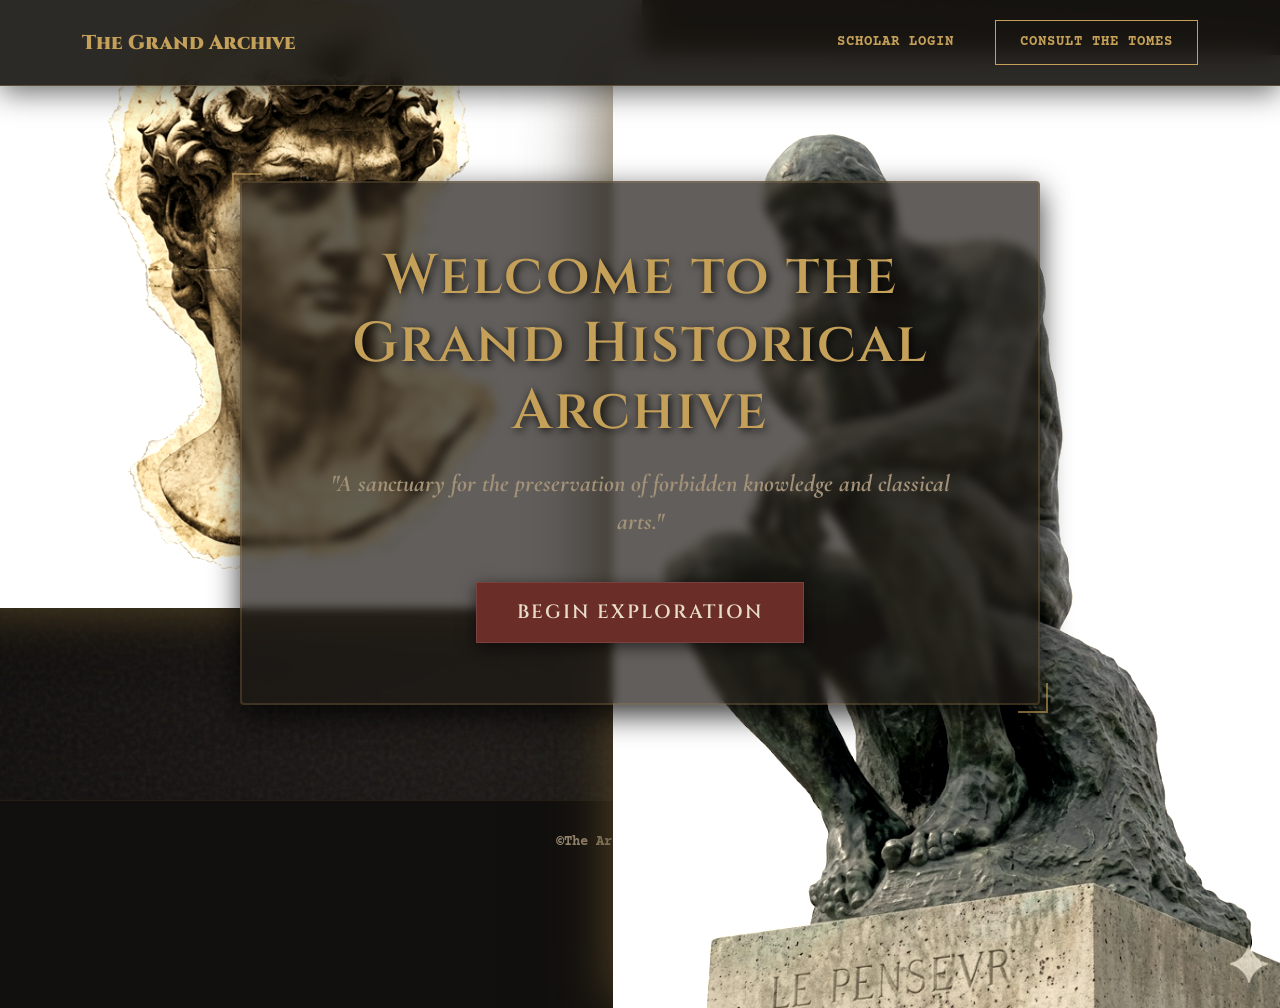
==== commit 67be626c: "Login page attached" ====
--- a/index.html
+++ b/index.html
@@ -21,7 +21,8 @@
     <nav class="navbar">
         <div class="container">
             <a class="navbar-brand" href="#">The Grand Archive</a>
-            <div class="ms-auto">
+            <div class="ms-auto d-flex gap-3">
+                <a href="login.html" class="nav-btn" style="border-color: transparent;">Scholar Login</a>
                 <a href="library.html" class="nav-btn">Consult the Tomes</a>
             </div>
         </div>
--- a/style.css
+++ b/style.css
@@ -377,7 +377,7 @@
     z-index: 1000;
     background: rgba(22, 19, 16, 0.95);
     border-bottom: var(--border-ornate);
-    padding: 25px 40px;
+    padding: 10px 40px;
     text-align: center;
     box-shadow: 0 10px 30px rgba(0, 0, 0, 0.7);
     backdrop-filter: blur(10px);
@@ -446,6 +446,17 @@
 .suggestions li:hover {
     background: var(--accent-gold-hover);
     color: var(--bg-dark);
+}
+
+main.container.my-2 #bookContainer .col {
+    transition: transform 0.3s ease-in-out, box-shadow 0.3s ease-in-out;
+}
+
+main.container.my-2 #bookContainer .col:hover {
+    transform: translateY(-5px);
+    /* Lifts the card slightly */
+    box-shadow: 0 10px 20px rgba(0, 0, 0, 0.2);
+    /* Adds a shadow for depth */
 }
 
 .suggestions .no-result {
@@ -1844,4 +1855,68 @@
     background: #fff8eb;
     color: var(--text-dark);
     border: 1px solid rgba(0, 0, 0, 0.08);
+}
+
+/* ===== LOGIN PAGE ===== */
+.login-section {
+    min-height: calc(100vh - 160px);
+    /* Slightly more room for header/footer */
+    display: flex;
+    align-items: center;
+    justify-content: center;
+    padding: 80px 20px;
+    /* Increased top/bottom padding to prevent clustering */
+}
+
+.login-box {
+    max-width: 480px !important;
+    /* Slightly wider for better proportions */
+    padding: 60px !important;
+    margin-top: -60px;
+    /* Shifted up as requested */
+}
+
+.login-subtitle {
+    font-size: 1.1rem !important;
+    margin-bottom: 30px !important;
+}
+
+.vintage-input {
+    font-family: var(--font-mono) !important;
+    background: var(--bg-parchment) !important;
+    color: var(--text-dark) !important;
+    border: 2px solid var(--text-secondary) !important;
+    border-radius: 6px !important;
+    padding: 10px 15px !important;
+    box-shadow: inset 0 2px 5px rgba(0, 0, 0, 0.2) !important;
+    transition: all 0.3s ease !important;
+}
+
+.vintage-input:focus {
+    outline: none !important;
+    box-shadow: 0 0 15px rgba(197, 160, 89, 0.4), inset 0 2px 5px rgba(0, 0, 0, 0.2) !important;
+    border-color: var(--accent-gold) !important;
+}
+
+.vintage-input::placeholder {
+    color: rgba(44, 36, 27, 0.6) !important;
+}
+
+.login-form label {
+    color: var(--accent-gold);
+    font-family: var(--font-heading);
+    letter-spacing: 1px;
+}
+
+.forgot-link {
+    color: var(--text-secondary);
+    font-size: 0.9rem;
+    font-style: italic;
+    text-decoration: none;
+    transition: color 0.3s ease;
+}
+
+.forgot-link:hover {
+    color: var(--accent-gold);
+    text-decoration: underline;
 }
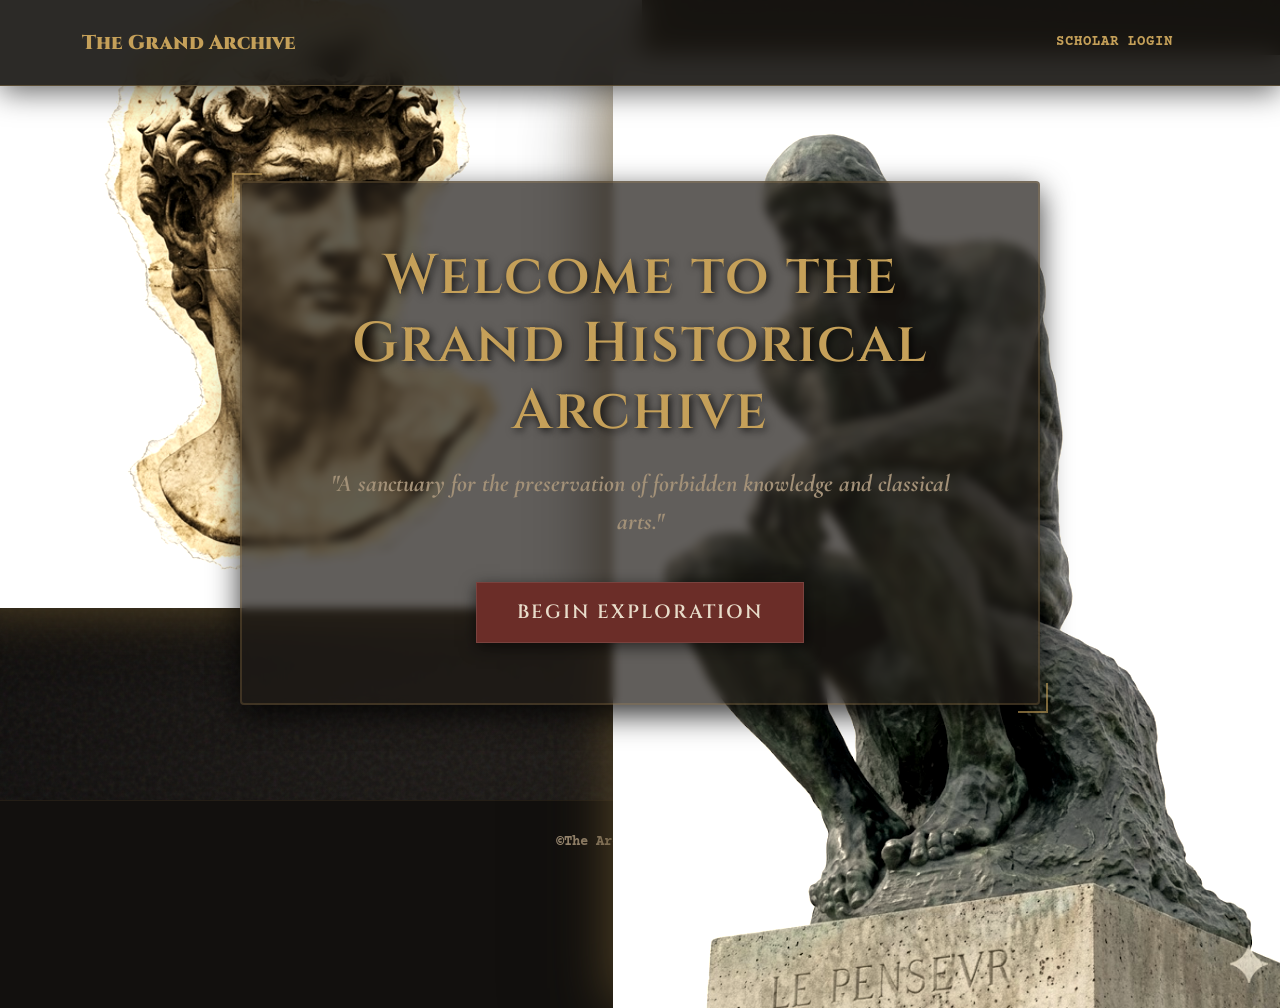
==== commit 1ac93d98: "implemented motion visuals to every interraction" ====
--- a/index.html
+++ b/index.html
@@ -23,7 +23,6 @@
             <a class="navbar-brand" href="#">The Grand Archive</a>
             <div class="ms-auto d-flex gap-3">
                 <a href="login.html" class="nav-btn" style="border-color: transparent;">Scholar Login</a>
-                <a href="library.html" class="nav-btn">Consult the Tomes</a>
             </div>
         </div>
     </nav>
--- a/style.css
+++ b/style.css
@@ -136,13 +136,11 @@
     position: absolute;
     z-index: 0;
     pointer-events: none;
-    /* Removed mix-blend-mode: multiply — it was hiding statues on dark bg */
 }
 
 .landing-deco img {
     width: clamp(400px, 55vw, 680px);
     height: auto;
-    /* Warm gold glow + strong shadow to lift statues off the background */
     filter: sepia(0.25) contrast(1.1) brightness(1.05) drop-shadow(0 0 30px rgba(197, 160, 89, 0.45)) drop-shadow(0 25px 40px rgba(0, 0, 0, 0.7));
     transition: filter 0.5s ease;
 }
@@ -189,7 +187,6 @@
     }
 }
 
-/* Gentle floating motion to keep statues lively after entrance */
 @keyframes floatStatue {
 
     0%,
@@ -359,6 +356,266 @@
     box-shadow: 0 8px 25px rgba(0, 0, 0, 0.8);
 }
 
+/* ===== INTERACTIVE COLLAGE BACKGROUND ===== */
+.interactive-collage-bg {
+    position: fixed;
+    top: -10%;
+    left: -10%;
+    width: 120%;
+    height: 120%;
+    background-image: url('img/grand_archive_collage.png');
+    background-size: cover;
+    background-position: center;
+    z-index: -2;
+    filter: brightness(0.35) sepia(0.25) contrast(1.1);
+    transition: transform 0.15s ease-out;
+    /* Smooth hover interaction */
+    pointer-events: none;
+    will-change: transform;
+}
+
+body.landing .interactive-collage-bg {
+    filter: brightness(0.45) sepia(0.2);
+}
+
+/* ===== 3-TIER ARCHIVAL HEADER ===== */
+.library-header {
+    position: sticky;
+    top: 0;
+    z-index: 1000;
+    background: rgba(18, 16, 14, 0.98);
+    border-bottom: 2px solid var(--accent-gold);
+    box-shadow: 0 15px 40px rgba(0, 0, 0, 0.9);
+    backdrop-filter: blur(15px);
+    padding: 0;
+}
+
+/* Tier 1: Utility Bar (Bootstrap Navbar) */
+.archival-nav-top {
+    border-bottom: 1px solid rgba(197, 160, 89, 0.15);
+    background: rgba(0, 0, 0, 0.2);
+}
+
+.back-link-archival {
+    font-family: var(--font-heading);
+    color: var(--text-primary) !important;
+    text-decoration: none;
+    font-size: 1.1rem;
+    font-weight: 600;
+    letter-spacing: 1px;
+    transition: all 0.3s ease;
+    display: flex;
+    align-items: center;
+    gap: 10px;
+}
+
+.back-link-archival:hover {
+    color: var(--accent-gold) !important;
+    transform: translateX(-5px);
+}
+
+.back-sym {
+    color: var(--accent-gold);
+    font-size: 1.3rem;
+}
+
+/* Premium Logout Button */
+.btn-archival-logout {
+    background: #8b0000 !important;
+    /* Crimson */
+    color: #f5e6d3 !important;
+    /* Parchment high contrast */
+    border: 1.5px solid var(--accent-gold) !important;
+    font-family: var(--font-mono);
+    text-transform: uppercase;
+    font-weight: 700;
+    padding: 8px 24px;
+    letter-spacing: 1.5px;
+    border-radius: 4px;
+    box-shadow: 0 4px 15px rgba(0, 0, 0, 0.6);
+    transition: all 0.3s ease;
+    cursor: pointer;
+}
+
+.btn-archival-logout:hover {
+    background: #a50000 !important;
+    transform: scale(1.05);
+    box-shadow: 0 8px 25px rgba(0, 0, 0, 0.8), 0 0 15px rgba(197, 160, 89, 0.2);
+}
+
+/* Tier 2: Display Title */
+.archival-main-title {
+    font-size: clamp(1.5rem, 5vw, 2.8rem);
+    margin: 0;
+    padding: 10px 0;
+    letter-spacing: clamp(4px, 1.5vw, 10px);
+    font-weight: 700;
+    color: var(--accent-gold);
+    text-transform: uppercase;
+    text-shadow: 0 4px 10px rgba(0, 0, 0, 0.8);
+    transition: font-size 0.3s ease;
+}
+
+/* Tier 3: Controls Row */
+.archival-select-sm,
+.archival-input-sm {
+    background: var(--bg-parchment) !important;
+    color: var(--text-dark) !important;
+    border: 2px solid var(--text-secondary) !important;
+    font-family: var(--font-mono);
+    height: 48px !important;
+    border-radius: 4px !important;
+    font-size: 1rem !important;
+}
+
+.archival-select-sm:focus,
+.archival-input-sm:focus {
+    border-color: var(--accent-gold) !important;
+    box-shadow: 0 0 15px rgba(197, 160, 89, 0.3) !important;
+}
+
+/* Pinterest-Style Search Dropdown */
+.search-input-group-archival {
+    position: relative;
+    width: 100%;
+}
+
+.suggestions-list-archival {
+    position: absolute;
+    top: calc(100% + 8px);
+    left: 0;
+    width: 100%;
+    background: var(--bg-parchment);
+    border: 2px solid var(--accent-gold);
+    border-radius: 6px;
+    list-style: none;
+    padding: 8px 0;
+    margin: 0;
+    z-index: 2000;
+    box-shadow: 0 15px 40px rgba(0, 0, 0, 0.7);
+    overflow: hidden;
+    animation: slideFadeIn 0.3s cubic-bezier(0.175, 0.885, 0.32, 1.275) forwards;
+    transform-origin: top center;
+}
+
+.suggestions-list-archival li {
+    padding: 10px 18px;
+    font-family: var(--font-mono);
+    font-size: 0.95rem;
+    color: var(--text-dark);
+    cursor: pointer;
+    transition: all 0.2s ease;
+    border-bottom: 1px solid rgba(0, 0, 0, 0.05);
+}
+
+.suggestions-list-archival li:last-child {
+    border-bottom: none;
+}
+
+.suggestions-list-archival li:hover,
+.suggestions-list-archival li[aria-selected="true"] {
+    background: rgba(197, 160, 89, 0.15);
+    color: var(--accent-crimson);
+    padding-left: 24px;
+}
+
+.suggestions-list-archival .no-result {
+    color: var(--text-secondary);
+    font-style: italic;
+    text-align: center;
+    padding: 15px;
+}
+
+@keyframes slideFadeIn {
+    from {
+        opacity: 0;
+        transform: translateY(-10px) scale(0.98);
+    }
+
+    to {
+        opacity: 1;
+        transform: translateY(0) scale(1);
+    }
+}
+
+/* Social & Cart Integration */
+.social-row-archival {
+    display: flex;
+    gap: 18px;
+    padding-right: 18px;
+    border-right: 1px solid rgba(197, 160, 89, 0.2);
+}
+
+@media (max-width: 768px) {
+    .social-row-archival {
+        border-right: none;
+        padding-right: 0;
+        margin-bottom: 5px;
+    }
+
+    .header-tier-bottom .row {
+        flex-direction: column;
+    }
+
+    .header-tier-bottom .col-12 {
+        width: 100%;
+    }
+
+    .search-input-group-archival {
+        margin: 10px 0;
+    }
+}
+
+.social-link-archival {
+    color: var(--accent-gold);
+    opacity: 0.75;
+    transition: all 0.3s ease;
+    display: block;
+}
+
+.social-link-archival svg {
+    width: 20px;
+    height: 20px;
+}
+
+.social-link-archival:hover {
+    opacity: 1;
+    transform: scale(1.2);
+    color: var(--accent-gold-hover);
+}
+
+.premium-cart-btn-archival {
+    background: transparent;
+    border: none;
+    position: relative;
+    cursor: pointer;
+    padding: 0;
+}
+
+.cart-icon-main {
+    font-size: 1.8rem;
+    color: var(--accent-gold);
+    filter: drop-shadow(0 2px 4px rgba(0, 0, 0, 0.5));
+    transition: transform 0.3s ease;
+}
+
+.premium-cart-btn-archival:hover .cart-icon-main {
+    transform: scale(1.1) rotate(-5deg);
+}
+
+.cart-badge-archival {
+    position: absolute;
+    top: -5px;
+    right: -10px;
+    background: #8b0000;
+    color: #f5e6d3;
+    font-size: 0.75rem;
+    font-weight: 700;
+    padding: 2px 6px;
+    border-radius: 50%;
+    border: 1px solid var(--accent-gold);
+}
+
 footer {
     text-align: center;
     padding: 30px;
@@ -369,19 +626,7 @@
     background: var(--bg-dark);
 }
 
-/* ===== LIBRARY PAGE ===== */
-
-.library-header {
-    position: sticky;
-    top: 0;
-    z-index: 1000;
-    background: rgba(22, 19, 16, 0.95);
-    border-bottom: var(--border-ornate);
-    padding: 10px 40px;
-    text-align: center;
-    box-shadow: 0 10px 30px rgba(0, 0, 0, 0.7);
-    backdrop-filter: blur(10px);
-}
+/* ===== PAGE SECTIONS & UI BLOCKS ===== */
 
 .library-header h1 {
     font-size: 2.4rem;
@@ -409,10 +654,11 @@
     font-family: var(--font-mono);
     background: var(--bg-parchment);
     color: var(--text-dark);
-    padding: 10px 12px;
+    padding: 10px 35px 10px 15px;
     border: 2px solid var(--text-secondary);
     border-radius: 6px;
     font-size: 1rem;
+    min-width: 180px;
 }
 
 .search-wrap {
@@ -481,23 +727,12 @@
 }
 
 .cart-icon {
-    font-size: 1.5rem;
-}
-
-/* historic-styled badge for cart count */
-#cartCount {
-    position: absolute;
-    top: -10px;
-    right: -12px;
-    /* Deep burgundy — fits the vintage vibe, still visible */
-    background: #5c1a1a !important;
-    color: #e8dcca !important;
-    padding: 3px 8px;
-    border-radius: 18px;
-    font-size: 0.9rem;
-    font-weight: 700;
-    border: 1px solid rgba(197, 160, 89, 0.3);
-    box-shadow: 0 2px 6px rgba(0, 0, 0, 0.5);
+    font-size: 1.8rem;
+    transition: transform 0.3s ease;
+}
+
+.premium-cart-btn:hover .cart-icon {
+    transform: scale(1.1) rotate(-5deg);
 }
 
 /* Compact cart dropdown panel */
@@ -680,19 +915,21 @@
     display: flex;
     justify-content: center;
     gap: 40px;
-    margin: 30px 20px;
+    margin: 30px auto;
     font-family: var(--font-heading);
     font-size: 1.1rem;
     color: var(--accent-gold);
     text-transform: uppercase;
     letter-spacing: 1px;
-    background: rgba(30, 26, 22, 0.5);
-    padding: 15px;
+    background: rgba(18, 16, 14, 0.85) !important;
+    /* Premium Contrast Fix */
+    padding: 18px 30px;
     border-radius: 4px;
-    border: 1px solid rgba(197, 160, 89, 0.2);
+    border: 1px solid var(--accent-gold);
     max-width: 600px;
-    margin-left: auto;
-    margin-right: auto;
+    box-shadow: var(--shadow-deep);
+    position: relative;
+    z-index: 10;
 }
 
 /* Numbers in stats use a clean sans-serif to feel like live data */
@@ -712,24 +949,20 @@
 /* Book Card as an Old Polaroid/Parchment */
 .book-card {
     background: rgba(30, 26, 22, 0.45);
-    /* Subtle semi-transparent background */
     backdrop-filter: blur(12px);
-    /* Glassmorphism */
     -webkit-backdrop-filter: blur(12px);
     background-image: url("data:image/svg+xml,%3Csvg viewBox='0 0 200 200' xmlns='http://www.w3.org/2000/svg'%3E%3Cfilter id='noiseFilter'%3E%3CfeTurbulence type='fractalNoise' baseFrequency='1.5' numOctaves='3' stitchTiles='stitch'/%3E%3C/filter%3E%3Crect width='100%25' height='100%25' filter='url(%23noiseFilter)' opacity='0.05'/%3E%3C/svg%3E");
-    /* Uniform padding so art doesn't touch edges */
-    padding: 14px;
-    /* Deep 3D shadow */
+    padding: 16px;
     box-shadow:
         0 2px 4px rgba(0, 0, 0, 0.3),
         0 10px 25px rgba(0, 0, 0, 0.6),
         inset 0 0 40px rgba(197, 160, 89, 0.05);
     position: relative;
     transition: box-shadow 0.4s ease, border-color 0.4s ease !important;
-    /* Elegant gold border */
     border: 2px solid rgba(197, 160, 89, 0.45);
-    border-radius: 6px;
-    /* Slightly rounded for glassmorphism */
+    border-radius: 8px;
+    min-height: 580px;
+    /* Grand Archive Scale */
 }
 
 @keyframes floatCardHover {
@@ -971,11 +1204,15 @@
 
 .info-summary {
     font-family: var(--font-body);
-    font-size: 1.15rem;
-    line-height: 1.75;
-    color: var(--text-primary);
+    font-size: 1.45rem;
+    line-height: 1.8;
+    color: var(--bg-parchment);
     font-style: italic;
     margin: 0;
+    padding: 20px;
+    background: rgba(0, 0, 0, 0.25);
+    border-left: 2px solid var(--accent-gold);
+    box-shadow: inset 0 0 20px rgba(0, 0, 0, 0.3);
 }
 
 /* Pagination styles - like index cards */
@@ -1058,17 +1295,23 @@
     .header-controls {
         flex-direction: column;
         gap: 12px;
-    }
-
-    .library-header input {
+        align-items: center;
+        /* Center-align controls on mobile/tablet */
+    }
+
+    .header-right-cluster {
         width: 100%;
-    }
-
-    /* Back button — tablet */
+        justify-content: center;
+        gap: 12px;
+        flex-wrap: wrap;
+        /* Prevent items from clashing */
+    }
+
     .back-btn {
         font-size: 0.85rem;
         padding: 7px 14px;
-        align-self: flex-start;
+        align-self: center;
+        /* Center return button */
     }
 
     #bookContainer {
@@ -1150,13 +1393,6 @@
 }
 
 /* Modal styles for reservation */
-.modal {
-    /* Bootstrap handles modal layout */
-}
-
-.modal-backdrop {
-    /* Bootstrap backdrop handled by JS/CSS */
-}
 
 .modal-panel {
     display: none;
@@ -1422,119 +1658,36 @@
     }
 }
 
-/* Mobile header control sizing fix (phones) */
+/* Responsive Improvements */
+@media (max-width: 768px) {
+    #stats {
+        justify-content: center;
+        font-size: 0.9rem;
+    }
+}
+
 @media (max-width: 480px) {
-    .library-header {
-        padding: 18px 12px;
-    }
-
-    .header-controls {
-        gap: 10px;
-    }
-
-    /* Make the search/select reasonable height and font-size on phones */
-    .search-controls select,
-    .library-header input {
-        font-size: 1rem !important;
-        padding: 10px 12px !important;
-        height: 52px !important;
-        line-height: 1.1 !important;
-        box-sizing: border-box;
-        border-radius: 4px;
-    }
-
-    .search-controls select {
-        width: 100%;
-        min-width: 0;
-    }
-
-    .search-wrap {
-        width: 100%;
-    }
-
-    /* Place cart button to the right edge for easier reach */
-    .cart-btn {
-        align-self: flex-end;
-        margin-top: 6px;
-    }
-
-    /* Ensure hero/title doesn't push controls down too far */
-    .library-header h1 {
-        margin-bottom: 8px;
-    }
-}
-
-/* Further reduce the perceived size of header controls on very small phones */
-@media (max-width: 380px) {
-    .library-header {
-        padding: 14px 10px;
-    }
-
-    .search-controls select,
-    .library-header input {
-        font-size: 0.95rem !important;
-        padding: 8px 10px !important;
-        height: 44px !important;
-    }
-
-    /* If the select is still visually large, reduce its line-height and remove inner padding
-       for mobile-only to make it more compact */
-    .search-controls select option {
-        padding: 6px 8px;
-    }
-
-    /* Reduce vertical spacing between elements */
-    .header-controls {
-        gap: 8px;
-    }
-
-    .library-header h1 {
-        font-size: 1.6rem;
-    }
-}
-
-/* iPhone SE (portrait ~320px) targeted tweaks for very compact controls */
-@media (max-width: 360px) {
-    .library-header {
-        padding: 12px 8px;
-    }
-
-    .search-controls {
-        gap: 8px;
-        align-items: center;
-    }
-
-    .search-controls select,
-    .library-header input {
-        font-size: 0.9rem !important;
-        padding: 6px 8px !important;
-        height: 36px !important;
-        line-height: 1 !important;
-        border-radius: 6px !important;
-        box-sizing: border-box !important;
-        -webkit-appearance: none !important;
-        appearance: none !important;
-    }
-
-    /* keep select arrow visible on some UAs while making control compact */
-    .search-controls select {
-        padding-right: 34px !important;
-        background-position: right 10px center !important;
-        background-repeat: no-repeat !important;
-    }
-
-    .search-controls select option {
-        padding: 6px 8px;
-    }
-
-    .cart-btn {
-        margin-top: 6px;
-        align-self: flex-end;
-    }
-
-    .library-header h1 {
-        font-size: 1.55rem;
-        margin-bottom: 6px;
+    .archival-nav-top {
+        padding: 6px 10px !important;
+    }
+
+    .back-link-archival {
+        font-size: 0.85rem;
+        gap: 6px;
+    }
+
+    .btn-archival-logout {
+        padding: 5px 12px;
+        font-size: 0.75rem;
+        letter-spacing: 1px;
+    }
+
+    .archival-main-title {
+        padding: 15px 0 5px;
+    }
+
+    .header-tier-bottom {
+        padding-bottom: 20px !important;
     }
 }
 
@@ -1762,7 +1915,7 @@
 }
 
 .modal-body p {
-    color: #4a381f;
+    color: #c39658;
 }
 
 
@@ -1919,4 +2072,278 @@
 .forgot-link:hover {
     color: var(--accent-gold);
     text-decoration: underline;
+}
+
+/* 
+ * ===== MOTION & INTERACTION ===== 
+ * Scroll reveal, hover transitions, and interaction feedback.
+ */
+
+.reveal {
+    opacity: 0;
+    transform: translateY(30px);
+    transition: all 0.8s cubic-bezier(0.2, 0.8, 0.2, 1);
+    visibility: hidden;
+}
+
+.reveal.visible {
+    opacity: 1;
+    transform: translateY(0);
+    visibility: visible;
+}
+
+.card.h-100 {
+    background: rgba(30, 26, 22, 0.45);
+    backdrop-filter: blur(12px);
+    border: 1px solid rgba(197, 160, 89, 0.25);
+    transition: all 0.5s cubic-bezier(0.4, 0, 0.2, 1);
+    perspective: 1000px;
+    overflow: hidden;
+    min-height: 480px;
+    /* Reduced min-height for vertical compactness */
+}
+
+.card.h-100:hover {
+    transform: translateY(-12px) rotateX(4deg) rotateY(-2deg);
+    border-color: rgba(197, 160, 89, 0.6);
+    box-shadow:
+        0 20px 40px rgba(0, 0, 0, 0.6),
+        inset 0 0 25px rgba(197, 160, 89, 0.15);
+}
+
+.card.h-100::after {
+    content: '';
+    position: absolute;
+    top: 0;
+    left: 0;
+    width: 100%;
+    height: 100%;
+    background: linear-gradient(135deg, rgba(255, 255, 255, 0.05) 0%, transparent 50%);
+    pointer-events: none;
+    transition: opacity 0.5s ease;
+    opacity: 0;
+}
+
+.card.h-100:hover::after {
+    opacity: 1;
+}
+
+.card-img-top {
+    transition: transform 0.6s ease;
+    filter: sepia(0.2) contrast(1.1);
+    height: 380px;
+    /* Scaled up for crystal clear visibility */
+    object-fit: contain;
+    background: rgba(0, 0, 0, 0.4);
+    padding: 12px;
+}
+
+.card.h-100:hover .card-img-top {
+    transform: scale(1.06);
+}
+
+#authBtn {
+    font-family: var(--font-mono);
+    font-size: 0.85rem;
+    text-transform: uppercase;
+    letter-spacing: 1px;
+    padding: 8px 20px;
+    background: transparent;
+    border: 1px solid var(--accent-gold);
+    color: var(--accent-gold);
+    transition: all 0.4s ease;
+    position: relative;
+    overflow: hidden;
+    z-index: 1;
+}
+
+#authBtn::before {
+    content: '';
+    position: absolute;
+    top: 0;
+    left: 0;
+    width: 100%;
+    height: 100%;
+    background: var(--accent-gold);
+    z-index: -1;
+    transform: scaleX(0);
+    transform-origin: right;
+    transition: transform 0.4s ease;
+}
+
+#authBtn:hover {
+    color: var(--bg-dark);
+}
+
+#authBtn:hover::before {
+    transform: scaleX(1);
+    transform-origin: left;
+}
+
+#authBtn.btn-logout {
+    border-color: var(--accent-crimson);
+    color: var(--accent-crimson);
+}
+
+#authBtn.btn-logout::before {
+    background: var(--accent-crimson);
+}
+
+#authBtn.btn-logout:hover {
+    color: var(--bg-parchment);
+}
+
+html {
+    scroll-behavior: smooth;
+}
+
+/* 
+ * ===== ADVANCED MOTION & READABILITY ===== 
+ * 3D Rolling Pillar Transition and Text Clarity
+ */
+
+#bookContainer {
+    perspective: 2000px;
+    transform-style: preserve-3d;
+    transition: transform 0.8s cubic-bezier(0.4, 0, 0.2, 1);
+}
+
+.rolling-pillar {
+    animation: rollPillar 0.8s cubic-bezier(0.4, 0, 0.2, 1) forwards;
+}
+
+@keyframes rollPillar {
+    0% {
+        transform: rotateY(0deg) translateZ(0);
+        opacity: 1;
+    }
+
+    45% {
+        transform: rotateY(-90deg) translateZ(-200px);
+        opacity: 0;
+    }
+
+    55% {
+        transform: rotateY(90deg) translateZ(-200px);
+        opacity: 0;
+    }
+
+    100% {
+        transform: rotateY(0deg) translateZ(0);
+        opacity: 1;
+    }
+}
+
+.card.h-100 {
+    background: rgba(18, 16, 14, 0.92) !important;
+    border: 1px solid rgba(197, 160, 89, 0.35);
+    box-shadow: 0 15px 35px rgba(0, 0, 0, 0.8);
+    min-height: 480px !important;
+}
+
+.card-title {
+    color: var(--accent-gold) !important;
+    text-shadow: 0 2px 4px rgba(0, 0, 0, 0.9);
+    font-weight: 700 !important;
+}
+
+.card-text {
+    color: var(--text-primary) !important;
+    text-shadow: 0 1px 3px rgba(0, 0, 0, 0.8);
+}
+
+main.container {
+    overflow: visible !important;
+}
+
+/* 
+ * ===== WOW MODAL ANIMATION ===== 
+ * Pinterest/PPT inspired high-motion transition for modal opening.
+ */
+.book-info-modal.fade .modal-dialog {
+    transform: scale(0.7) rotateY(-20deg) translateY(50px);
+    opacity: 0;
+    transition: transform 0.8s cubic-bezier(0.34, 1.56, 0.64, 1), opacity 0.5s ease;
+}
+
+.book-info-modal.show .modal-dialog {
+    transform: scale(1) rotateY(0deg) translateY(0);
+    opacity: 1;
+}
+
+.book-info-modal .modal-content {
+    border: 2px solid var(--accent-gold);
+    box-shadow: 0 0 50px rgba(197, 160, 89, 0.3), var(--shadow-deep);
+}
+
+/* Sequential Reveal Styling */
+.book-info-modal .info-cover-img {
+    opacity: 0;
+    transform: translateX(-30px);
+    transition: all 0.6s ease 0.3s;
+}
+
+.book-info-modal.show .info-cover-img {
+    opacity: 1;
+    transform: translateX(0);
+}
+
+.book-info-modal .info-text-wrap {
+    opacity: 0;
+    transform: translateY(20px);
+    transition: all 0.6s ease 0.5s;
+}
+
+.book-info-modal.show .info-text-wrap {
+    opacity: 1;
+    transform: translateY(0);
+}
+
+.book-info-modal .info-summary {
+    filter: blur(10px);
+    transition: all 1s ease 0.8s;
+}
+
+.book-info-modal.show .info-summary {
+    filter: blur(0);
+}
+
+/* 
+ * ===== CREATIVE ATMOSPHERE: DUST MOTES ===== 
+ * Floating particles to enhance the "old library" feeling.
+ */
+.dust-motes {
+    position: fixed;
+    top: 0;
+    left: 0;
+    width: 100%;
+    height: 100%;
+    pointer-events: none;
+    z-index: 0;
+    overflow: hidden;
+}
+
+.mote {
+    position: absolute;
+    background: white;
+    border-radius: 50%;
+    opacity: 0.15;
+    filter: blur(1px);
+    animation: drift 20s infinite linear;
+}
+
+@keyframes drift {
+    from {
+        transform: translateY(100vh) translateX(0);
+    }
+
+    to {
+        transform: translateY(-10vh) translateX(50px);
+    }
+}
+
+#genreSelect {
+    padding-right: 35px !important;
+    min-width: 160px;
+    background-position: right 12px center;
 }
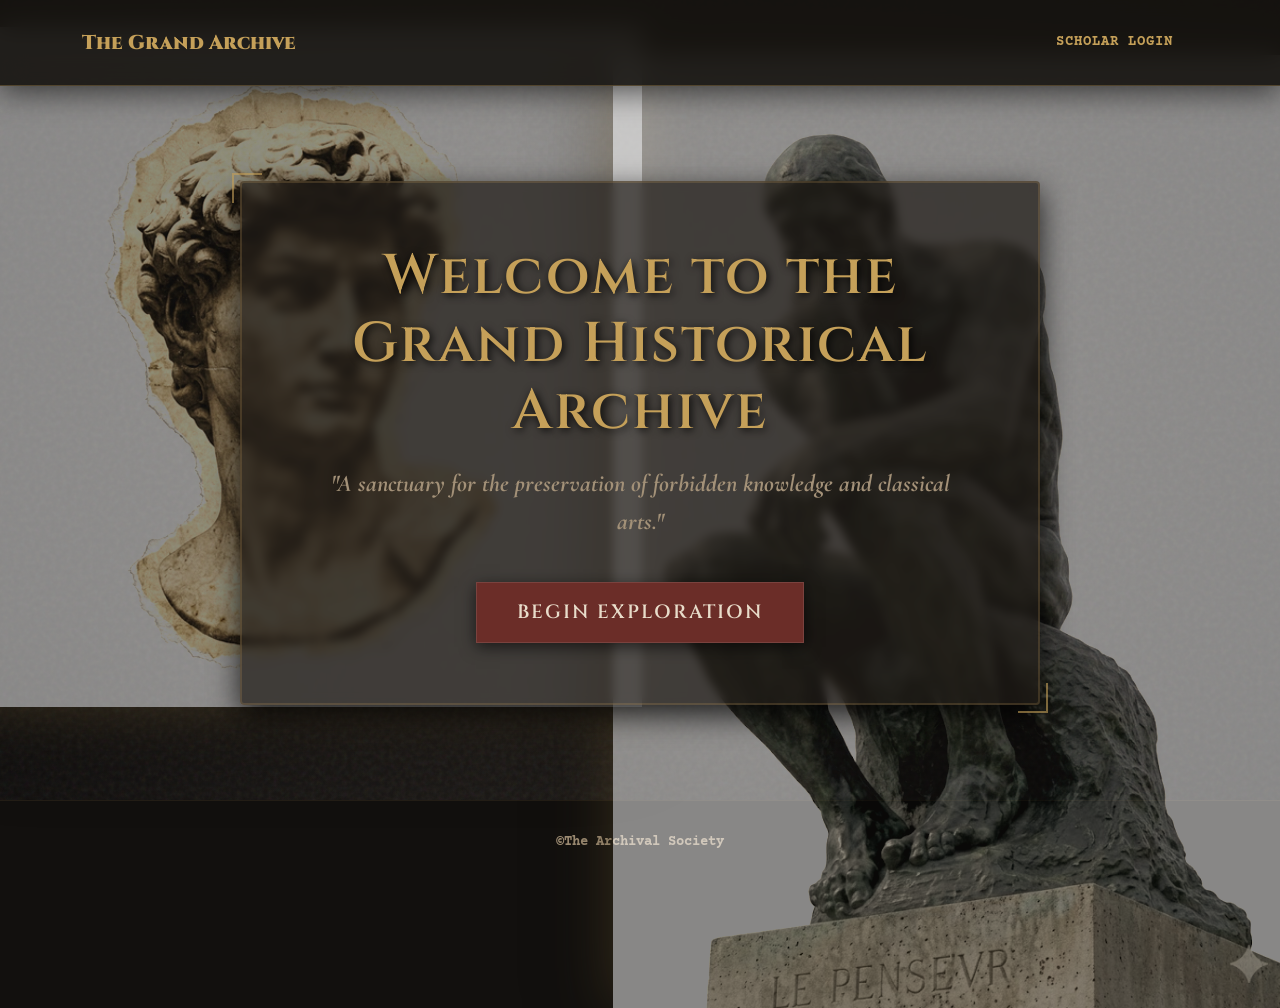
==== commit 80403ec3: "Visually pleasing implementation" ====
--- a/index.html
+++ b/index.html
@@ -2,9 +2,13 @@
 <html>
 
 <head>
+    <!-- The title shown at the top of the browser tab -->
     <title>The Grand Archive</title>
+    <!-- Makes the page look good on phones and computers -->
     <meta name="viewport" content="width=device-width, initial-scale=1">
+    <!-- Loads Bootstrap for basic layout building blocks -->
     <link href="https://cdn.jsdelivr.net/npm/bootstrap@5.3.2/dist/css/bootstrap.min.css" rel="stylesheet">
+    <!-- Our custom design choices -->
     <link rel="stylesheet" href="style.css">
 </head>
 
@@ -18,11 +22,12 @@
         <img src="img/thinker.jpg" alt="Thinker">
     </div>
 
+    <!-- Navigation bar at the top -->
     <nav class="navbar">
         <div class="container">
             <a class="navbar-brand" href="#">The Grand Archive</a>
-            <div class="ms-auto d-flex gap-3">
-                <a href="login.html" class="nav-btn" style="border-color: transparent;">Scholar Login</a>
+            <!-- This area will dynamically show buttons like 'Scholar Login' or 'Return to Login' -->
+            <div id="nav-actions" class="ms-auto d-flex gap-3">
             </div>
         </div>
     </nav>
@@ -32,7 +37,7 @@
             <div class="hero-content mx-auto text-center">
                 <h1>Welcome to the Grand Historical Archive</h1>
                 <p>"A sanctuary for the preservation of forbidden knowledge and classical arts."</p>
-                <a href="library.html" class="cta-btn">Begin Exploration</a>
+                <a href="library.html" id="begin-exploration" class="cta-btn">Begin Exploration</a>
             </div>
         </div>
     </section>
@@ -41,7 +46,10 @@
         <p>©The Archival Society</p>
     </footer>
 
+    <!-- Bootstrap logic for dropdowns and menus -->
     <script src="https://cdn.jsdelivr.net/npm/bootstrap@5.3.2/dist/js/bootstrap.bundle.min.js"></script>
+    <!-- Our custom logic for the landing page entrance and exit motions -->
+    <script src="js/landing.js"></script>
 </body>
 
 </html>
--- a/style.css
+++ b/style.css
@@ -59,12 +59,7 @@
     letter-spacing: 2px;
 }
 
-/* 
- * ===== COLLAGE AESTHETIC ELEMENTS ===== 
- * Manages the background decoration layer containing the statues, vintage hands, 
- * and butterflies. These elements are positioned absolutely and isolated from 
- * the normal document flow to create a layered, scrapbook-like appearance.
- */
+/* These are decorative images like statues and butterflies that sit in the background */
 .collage-bg {
     position: fixed;
     top: 0;
@@ -131,7 +126,7 @@
     overflow: hidden;
 }
 
-/* Decorative Animated Statues */
+/* Controls the look of the big statues on the landing page */
 .landing-deco {
     position: absolute;
     z-index: 0;
@@ -150,7 +145,8 @@
 }
 
 .start-top {
-    top: -8vh;
+    top: 3vh;
+    /* Lowered further from -2vh */
     left: -3vw;
     animation: slideDown 2.2s cubic-bezier(0.2, 0.8, 0.2, 1) forwards,
         floatStatue 6s ease-in-out 2.2s infinite;
@@ -171,7 +167,8 @@
 
     100% {
         transform: translateY(0);
-        opacity: 1;
+        opacity: 0.5;
+        /* Defined transparency */
     }
 }
 
@@ -183,8 +180,32 @@
 
     100% {
         transform: translateY(0);
-        opacity: 1;
-    }
+        opacity: 0.5;
+        /* Defined transparency */
+    }
+}
+
+/* Exit Animations */
+.start-top.is-exiting {
+    animation: none !important;
+    /* Kill the floating animation to allow horizontal slide */
+    transform: translateX(-100vw) !important;
+    opacity: 0 !important;
+    transition: all 1s cubic-bezier(0.7, 0, 0.3, 1);
+}
+
+.start-bottom.is-exiting {
+    animation: none !important;
+    /* Kill the floating animation to allow horizontal slide */
+    transform: translateX(100vw) !important;
+    opacity: 0 !important;
+    transition: all 1s cubic-bezier(0.7, 0, 0.3, 1);
+}
+
+.hero-content.is-exiting {
+    opacity: 0;
+    transform: scale(0.9) translateY(-20px);
+    transition: all 0.8s ease;
 }
 
 @keyframes floatStatue {
@@ -378,6 +399,92 @@
     filter: brightness(0.45) sepia(0.2);
 }
 
+/* ===== HIGH-PERFORMANCE LIBRARY ENTRANCE MOTION ===== */
+.library-body {
+    background-color: #000;
+}
+
+/* 
+  1. Cinematic Shutter Reveal
+  This is the black overlay that slides up. We use "transform" instead of "top" 
+  because transform is processed by the computer's GPU, making the motion silky smooth and fast. 
+*/
+.shutter-reveal {
+    position: fixed;
+    top: 0;
+    left: 0;
+    width: 100%;
+    height: 100%;
+    background: #12100e;
+    z-index: 9999;
+    pointer-events: none;
+    transform: translateY(0);
+    /* 
+      "cubic-bezier" is a math curve the browser uses to decide speed.
+      This specific curve (0.9, 0, 0.1, 1) means it starts slow, accelerates fast, and eases at the very end.
+    */
+    transition: transform 1.2s cubic-bezier(0.9, 0, 0.1, 1);
+}
+
+.library-body.is-ready .shutter-reveal {
+    /* Slide it 100% of its height upwards, revealing the page */
+    transform: translateY(-100%);
+}
+
+/* 
+  2. Reveal Items (staggered entry)
+  This controls how the header, search bar, and books "arrive" on the page. 
+  Initially, they are invisible (opacity 0), pushed down (translateY 40px), shrunk (scale 0.95), and blurry.
+*/
+.reveal-item {
+    opacity: 0;
+    transform: translateY(40px) scale(0.95);
+    filter: blur(10px);
+    /* 
+      This transition uses a different cubic-bezier curve that 'overshoots' value 1.
+      This creates a physical, bouncy 'spring' effect when the items land in place.
+    */
+    transition: all 0.7s cubic-bezier(0.34, 1.56, 0.64, 1);
+}
+
+.reveal-item.is-visible {
+    opacity: 1;
+    transform: translateY(0) scale(1);
+    filter: blur(0);
+}
+
+/* Staggered Precision Delays */
+.delay-1 {
+    transition-delay: 0.1s;
+}
+
+.delay-2 {
+    transition-delay: 0.2s;
+}
+
+.delay-3 {
+    transition-delay: 0.3s;
+}
+
+.delay-4 {
+    transition-delay: 0.4s;
+}
+
+.delay-5 {
+    transition-delay: 0.5s;
+}
+
+/* Background zoom-in effect */
+.interactive-collage-bg {
+    transform: scale(1.3);
+    transition: transform 2s cubic-bezier(0.2, 0.8, 0.2, 1), filter 1s ease;
+}
+
+.library-body.is-ready .interactive-collage-bg {
+    transform: scale(1.05);
+    /* Settles into place */
+}
+
 /* ===== 3-TIER ARCHIVAL HEADER ===== */
 .library-header {
     position: sticky;
@@ -447,13 +554,22 @@
 .archival-main-title {
     font-size: clamp(1.5rem, 5vw, 2.8rem);
     margin: 0;
-    padding: 10px 0;
-    letter-spacing: clamp(4px, 1.5vw, 10px);
+    padding: 8px 0;
+    letter-spacing: clamp(2px, 1.5vw, 10px);
     font-weight: 700;
     color: var(--accent-gold);
     text-transform: uppercase;
     text-shadow: 0 4px 10px rgba(0, 0, 0, 0.8);
-    transition: font-size 0.3s ease;
+    transition: all 0.3s ease;
+}
+
+@media (max-width: 768px) {
+    .archival-main-title {
+        padding: 2px 0;
+        letter-spacing: 1px;
+        font-size: 1.5rem;
+        /* Smaller size on mobile */
+    }
 }
 
 /* Tier 3: Controls Row */
@@ -466,6 +582,16 @@
     height: 48px !important;
     border-radius: 4px !important;
     font-size: 1rem !important;
+}
+
+@media (max-width: 768px) {
+
+    .archival-select-sm,
+    .archival-input-sm {
+        height: 44px !important;
+        /* Shorter inputs on mobile */
+        font-size: 0.9rem !important;
+    }
 }
 
 .archival-select-sm:focus,
@@ -550,19 +676,35 @@
     .social-row-archival {
         border-right: none;
         padding-right: 0;
-        margin-bottom: 5px;
+        margin-bottom: 0px;
     }
 
     .header-tier-bottom .row {
-        flex-direction: column;
-    }
-
+        display: flex !important;
+        flex-direction: row !important;
+        flex-wrap: wrap !important;
+        /* Allow wrapping on extremely narrow screens to prevent disconnect */
+        justify-content: center;
+        gap: 8px;
+    }
+
+    .header-tier-bottom .col-6 {
+        flex: 1 1 45% !important;
+        /* Equal balance, allowing slight gap */
+        min-width: 0;
+        width: auto !important;
+        max-width: none !important;
+    }
+
+    /* Wrap the social row to the next line */
     .header-tier-bottom .col-12 {
-        width: 100%;
+        flex: 0 0 100% !important;
+        width: 100% !important;
+        margin-top: 10px;
     }
 
     .search-input-group-archival {
-        margin: 10px 0;
+        margin: 0;
     }
 }
 
@@ -628,13 +770,7 @@
 
 /* ===== PAGE SECTIONS & UI BLOCKS ===== */
 
-.library-header h1 {
-    font-size: 2.4rem;
-    margin-bottom: 20px;
-    margin-top: 0;
-    letter-spacing: 6px;
-    font-weight: 700;
-}
+/* Consolidated with .archival-main-title */
 
 .header-controls {
     display: flex;
@@ -659,6 +795,13 @@
     border-radius: 6px;
     font-size: 1rem;
     min-width: 180px;
+}
+
+@media (max-width: 768px) {
+    .search-controls select {
+        min-width: 0 !important;
+        /* Allow shrinking on mobile */
+    }
 }
 
 .search-wrap {
@@ -1750,11 +1893,11 @@
 .header-search .search-controls select {
     flex: none !important;
     display: block !important;
-    width: auto !important;
+    width: 170px !important;
     box-sizing: border-box !important;
 
     /* Typography & Sizing */
-    font-size: 22px !important;
+    font-size: 18px !important;
     /* Better for mobile zoom prevention */
     height: 44px !important;
     /* Slightly taller for better touch targets */
@@ -2346,4 +2489,174 @@
     padding-right: 35px !important;
     min-width: 160px;
     background-position: right 12px center;
+}
+
+@media (max-width: 768px) {
+    #genreSelect {
+        min-width: 0 !important;
+        /* Allow shrinking on mobile to fit side-by-side */
+    }
+}
+
+/* adjust the size of the image inside the summary card*/
+.info-cover-img {
+    width: 150px;
+    height: 220px;
+    object-fit: cover;
+    filter: sepia(0.2) contrast(1.1) brightness(0.95);
+    box-shadow: rgba(0, 0, 0, 0.7) 6px 6px 20px;
+    border-width: 2px;
+    border-style: solid;
+    border-color: rgba(197, 160, 89, 0.4);
+    border-image: initial;
+    border-radius: 2px;
+    transition: filter 0.4s;
+
+
+}
+
+/* ===== LOGOUT NOTIFICATION CARD ===== */
+.logout-notification-card {
+    position: fixed;
+    top: 20px;
+    right: -400px;
+    /* Hidden initially */
+    width: 350px;
+    background: var(--bg-parchment);
+    border: 2px solid var(--accent-gold);
+    border-radius: 8px;
+    padding: 20px;
+    box-shadow: 0 10px 30px rgba(0, 0, 0, 0.8), 0 0 20px rgba(197, 160, 89, 0.2);
+    z-index: 9999;
+    transition: transform 0.6s cubic-bezier(0.175, 0.885, 0.32, 1.275), opacity 0.4s ease;
+    cursor: pointer;
+    overflow: hidden;
+    display: flex;
+    flex-direction: column;
+    gap: 12px;
+}
+
+.logout-notification-card.show {
+    transform: translateX(-420px);
+    /* Slide in */
+}
+
+.logout-notification-card::before {
+    content: "";
+    position: absolute;
+    top: 0;
+    left: 0;
+    width: 6px;
+    height: 100%;
+    background: var(--accent-crimson);
+}
+
+.logout-notification-header {
+    display: flex;
+    align-items: center;
+    gap: 10px;
+}
+
+.logout-notification-header .icon {
+    font-size: 1.5rem;
+    color: var(--accent-crimson);
+}
+
+.logout-notification-header h4 {
+    margin: 0;
+    font-family: var(--font-heading);
+    color: var(--text-dark);
+    font-size: 1.2rem;
+    text-transform: uppercase;
+    letter-spacing: 1px;
+}
+
+.logout-notification-body {
+    font-family: var(--font-mono);
+    color: var(--text-dark);
+    font-size: 0.95rem;
+    line-height: 1.5;
+}
+
+.logout-notification-footer {
+    font-size: 0.75rem;
+    color: var(--text-secondary);
+    text-align: right;
+    font-style: italic;
+    margin-top: 5px;
+}
+
+.logout-notification-card:hover {
+    box-shadow: 0 15px 40px rgba(0, 0, 0, 0.9), 0 0 25px rgba(197, 160, 89, 0.4);
+    transform: translateX(-425px) scale(1.02);
+}
+
+.logout-notification-card:active {
+    transform: translateX(-420px) scale(0.98);
+}
+
+/* Animations for interaction */
+@keyframes fadeOutNotification {
+    to {
+        opacity: 0;
+        transform: translateX(-420px) translateY(-20px) scale(0.95);
+    }
+}
+
+.logout-notification-card.fade-out {
+    animation: fadeOutNotification 0.5s forwards ease-in;
+}
+
+/* Signup Hint on Login Page */
+.signup-hint {
+    text-align: center;
+    margin-top: 15px;
+    font-family: var(--font-mono);
+    font-size: 0.8rem;
+    color: var(--text-secondary);
+}
+
+.signup-hint a {
+    color: maroon;
+    text-decoration: none;
+    font-weight: 600;
+    transition: all 0.3s ease;
+}
+
+.signup-hint a:hover {
+    color: #5e0000;
+    /* Darker maroon on hover */
+    text-decoration: underline;
+}
+
+/* ===== LIBRARY PAGE: GOLD INK CLICK RIPPLE ===== */
+/* A glowing gold ring that expands from wherever you click.
+   Injected via JS in library-interactions.js. */
+.click-ripple {
+    position: fixed;
+    width: 10px;
+    height: 10px;
+    border-radius: 50%;
+    transform: translate(-50%, -50%) scale(0);
+    background: radial-gradient(circle, rgba(255, 220, 140, 0.7) 0%, rgba(197, 160, 89, 0.3) 50%, transparent 80%);
+    pointer-events: none;
+    z-index: 99997;
+    animation: rippleExpand 0.75s cubic-bezier(0.2, 0.8, 0.2, 1) forwards;
+}
+
+@keyframes rippleExpand {
+    0% {
+        transform: translate(-50%, -50%) scale(0);
+        opacity: 1;
+    }
+
+    60% {
+        transform: translate(-50%, -50%) scale(28);
+        opacity: 0.6;
+    }
+
+    100% {
+        transform: translate(-50%, -50%) scale(40);
+        opacity: 0;
+    }
 }
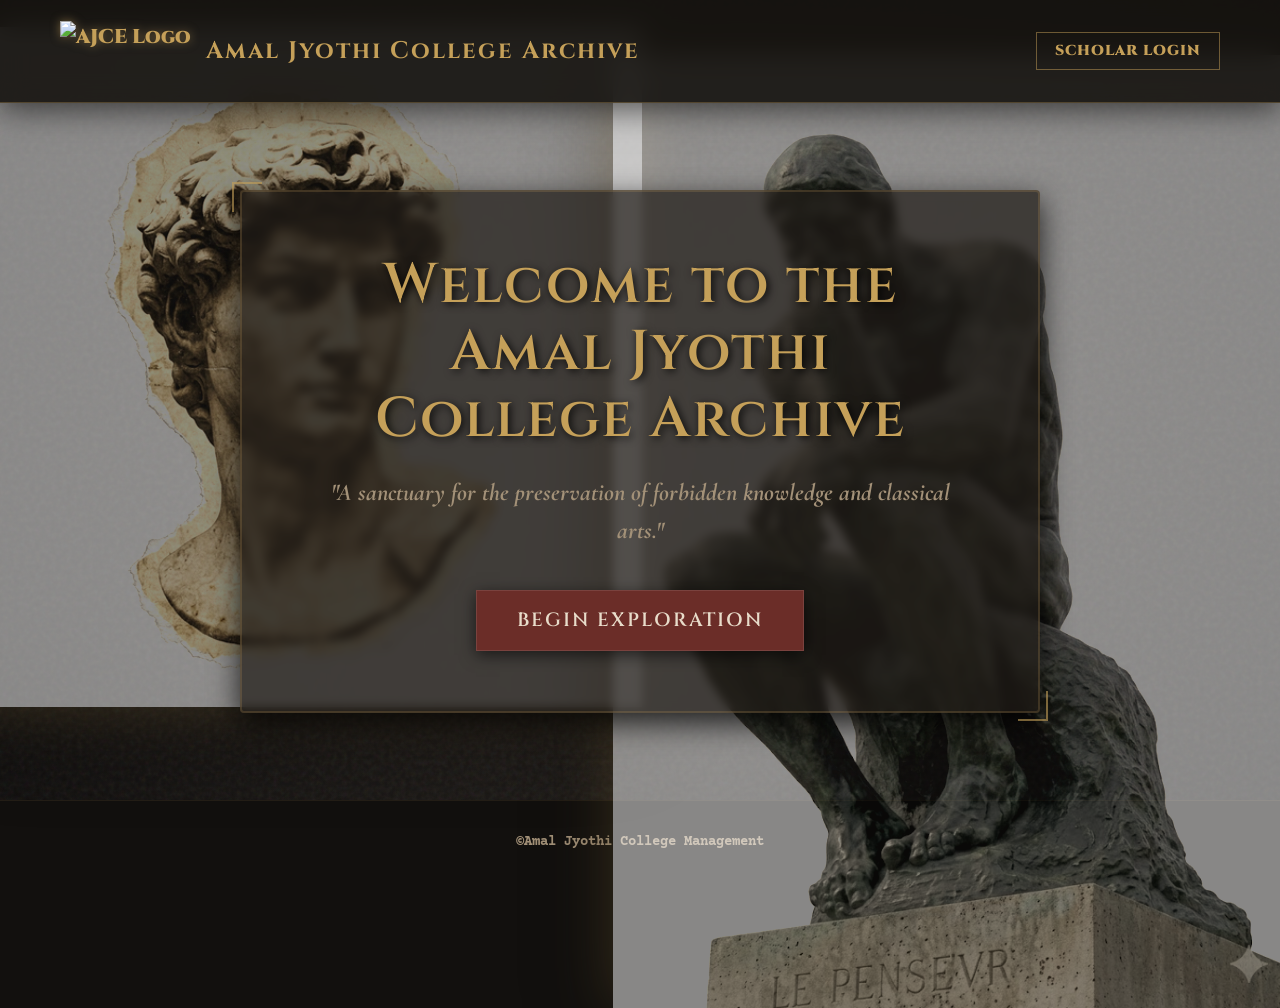
==== commit 0fc6d905: "Added database, login, and admin features" ====
--- a/index.html
+++ b/index.html
@@ -3,7 +3,7 @@
 
 <head>
     <!-- The title shown at the top of the browser tab -->
-    <title>The Grand Archive</title>
+    <title>Amal Jyothi College Archive</title>
     <!-- Makes the page look good on phones and computers -->
     <meta name="viewport" content="width=device-width, initial-scale=1">
     <!-- Loads Bootstrap for basic layout building blocks -->
@@ -23,11 +23,17 @@
     </div>
 
     <!-- Navigation bar at the top -->
-    <nav class="navbar">
-        <div class="container">
-            <a class="navbar-brand" href="#">The Grand Archive</a>
-            <!-- This area will dynamically show buttons like 'Scholar Login' or 'Return to Login' -->
-            <div id="nav-actions" class="ms-auto d-flex gap-3">
+    <nav class="navbar py-3" style="position: relative; z-index: 1000;">
+            <a class="navbar-brand cinzel" href="index.html" style="display: flex; align-items: center; gap: 15px; text-decoration: none;">
+                <img src="img/ajcelogo.png" alt="AJCE Logo" style="height: 60px; width: auto; filter: drop-shadow(0 0 5px rgba(197, 160, 89, 0.5));">
+                <span style="color: #c5a059; font-weight: bold; letter-spacing: 2px; font-size: 1.5rem;">Amal Jyothi College Archive</span>
+            </a>
+            <div id="nav-actions" class="d-flex align-items-center gap-3">
+                <a href="login.html" id="auth-link-landing" class="nav-btn"
+                    style="display: none; border: 1px solid rgba(197, 160, 89, 0.5); color: #c5a059; font-family: 'Cinzel', serif; padding: 6px 18px; text-decoration: none; font-size: 0.9rem;">Scholar
+                    Login</a>
+                <button id="logout-btn-landing" class="nav-btn"
+                    style="display: none; background: #8b0000; border: 1px solid #c5a059; color: #f5e6d3; font-family: 'Cinzel', serif; padding: 6px 18px; font-size: 0.9rem;">Logout</button>
             </div>
         </div>
     </nav>
@@ -35,7 +41,7 @@
     <section class="hero">
         <div class="container">
             <div class="hero-content mx-auto text-center">
-                <h1>Welcome to the Grand Historical Archive</h1>
+                <h1>Welcome to the Amal Jyothi College Archive</h1>
                 <p>"A sanctuary for the preservation of forbidden knowledge and classical arts."</p>
                 <a href="library.html" id="begin-exploration" class="cta-btn">Begin Exploration</a>
             </div>
@@ -43,7 +49,7 @@
     </section>
 
     <footer>
-        <p>©The Archival Society</p>
+        <p>©Amal Jyothi College Management</p>
     </footer>
 
     <!-- Bootstrap logic for dropdowns and menus -->
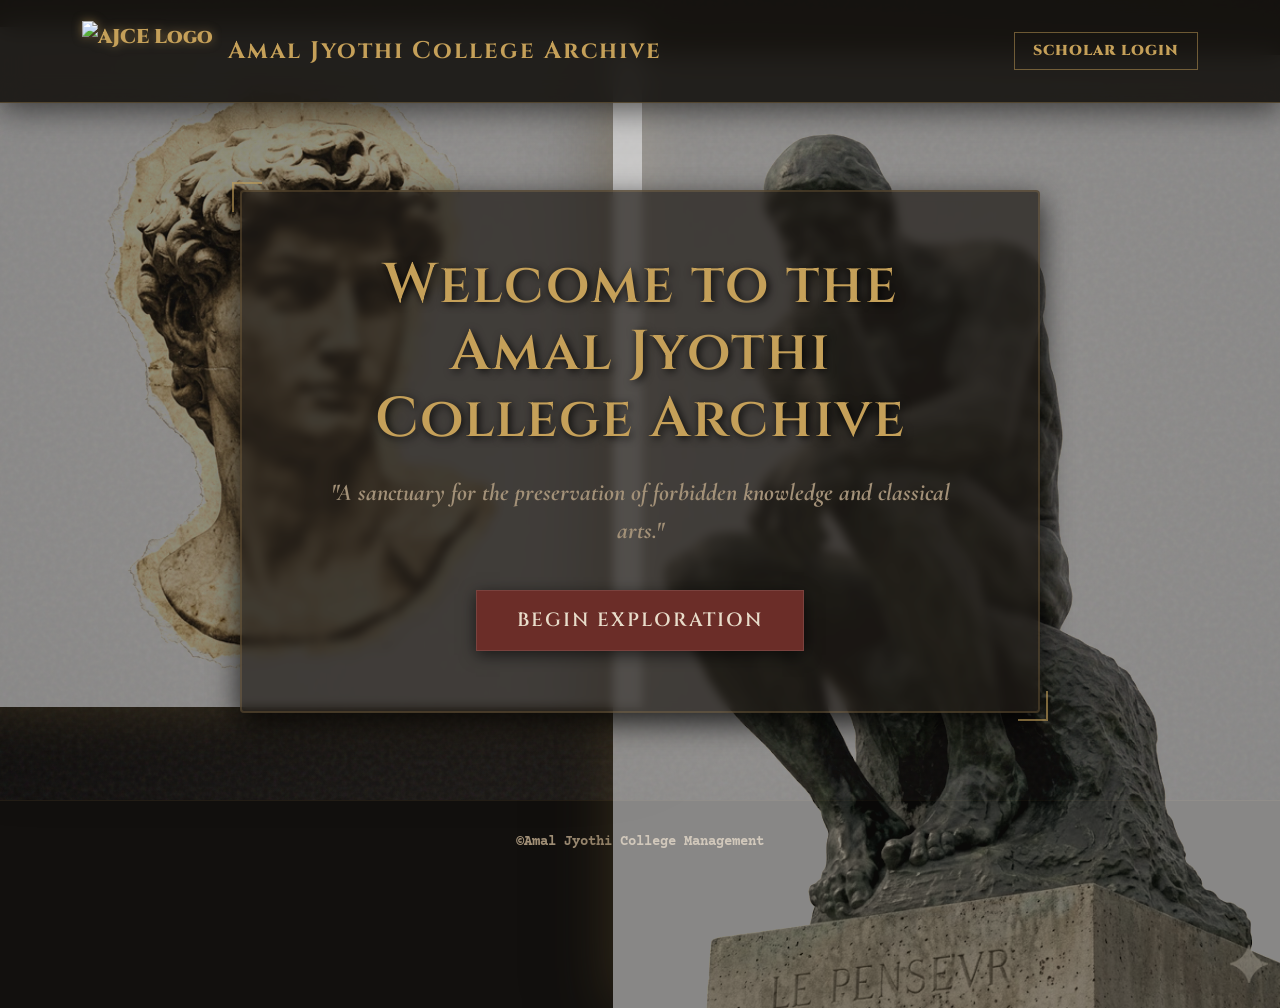
==== commit 83e977f2: "removed few items" ====
--- a/index.html
+++ b/index.html
@@ -1,20 +1,23 @@
 <!DOCTYPE html>
-<html>
+<html lang="en">
 
 <head>
-    <!-- The title shown at the top of the browser tab -->
+    <!-- This is the title people see at the top of their browser tab -->
     <title>Amal Jyothi College Archive</title>
-    <!-- Makes the page look good on phones and computers -->
+    
+    <!-- This line makes sure the website looks correct on both phones and computers -->
     <meta name="viewport" content="width=device-width, initial-scale=1">
-    <!-- Loads Bootstrap for basic layout building blocks -->
+    
+    <!-- We use Bootstrap to help us position things easily (like the navbar) -->
     <link href="https://cdn.jsdelivr.net/npm/bootstrap@5.3.2/dist/css/bootstrap.min.css" rel="stylesheet">
-    <!-- Our custom design choices -->
+    
+    <!-- This is where we keep all our custom colors and design choices -->
     <link rel="stylesheet" href="style.css">
 </head>
 
 <body class="landing">
 
-    <!-- Animated Statues -->
+    <!-- These are the decorative statues that slide in when you open the page -->
     <div class="landing-deco start-top">
         <img src="img/statue.png" alt="Statue">
     </div>
@@ -22,39 +25,50 @@
         <img src="img/thinker.jpg" alt="Thinker">
     </div>
 
-    <!-- Navigation bar at the top -->
+    <!-- The Top Navigation Bar -->
     <nav class="navbar py-3" style="position: relative; z-index: 1000;">
+        <div class="container d-flex justify-content-between align-items-center">
+            
+            <!-- Logo and Name: Clicking this always takes you back to the home page -->
             <a class="navbar-brand cinzel" href="index.html" style="display: flex; align-items: center; gap: 15px; text-decoration: none;">
                 <img src="img/ajcelogo.png" alt="AJCE Logo" style="height: 60px; width: auto; filter: drop-shadow(0 0 5px rgba(197, 160, 89, 0.5));">
                 <span style="color: #c5a059; font-weight: bold; letter-spacing: 2px; font-size: 1.5rem;">Amal Jyothi College Archive</span>
             </a>
+
+            <!-- Action Buttons: This part changes if you are logged in or logged out -->
             <div id="nav-actions" class="d-flex align-items-center gap-3">
+                <!-- Shown only when logged out: Takes you to the login/signup page -->
                 <a href="login.html" id="auth-link-landing" class="nav-btn"
-                    style="display: none; border: 1px solid rgba(197, 160, 89, 0.5); color: #c5a059; font-family: 'Cinzel', serif; padding: 6px 18px; text-decoration: none; font-size: 0.9rem;">Scholar
-                    Login</a>
+                    style="display: none; border: 1px solid rgba(197, 160, 89, 0.5); color: #c5a059; font-family: 'Cinzel', serif; padding: 6px 18px; text-decoration: none; font-size: 0.9rem;">Scholar Login</a>
+                
+                <!-- Shown only when logged in: Clears your session so you can log out -->
                 <button id="logout-btn-landing" class="nav-btn"
                     style="display: none; background: #8b0000; border: 1px solid #c5a059; color: #f5e6d3; font-family: 'Cinzel', serif; padding: 6px 18px; font-size: 0.9rem;">Logout</button>
             </div>
         </div>
     </nav>
 
+    <!-- The Main Hero Section: The big welcome text in the middle -->
     <section class="hero">
         <div class="container">
             <div class="hero-content mx-auto text-center">
                 <h1>Welcome to the Amal Jyothi College Archive</h1>
                 <p>"A sanctuary for the preservation of forbidden knowledge and classical arts."</p>
+                <!-- This button takes you into the main library page -->
                 <a href="library.html" id="begin-exploration" class="cta-btn">Begin Exploration</a>
             </div>
         </div>
     </section>
 
+    <!-- Footer: The very bottom part of the page -->
     <footer>
         <p>©Amal Jyothi College Management</p>
     </footer>
 
-    <!-- Bootstrap logic for dropdowns and menus -->
+    <!-- Script to make Bootstrap features work -->
     <script src="https://cdn.jsdelivr.net/npm/bootstrap@5.3.2/dist/js/bootstrap.bundle.min.js"></script>
-    <!-- Our custom logic for the landing page entrance and exit motions -->
+    
+    <!-- Our custom script that handles the login buttons and the smooth animations -->
     <script src="js/landing.js"></script>
 </body>
 
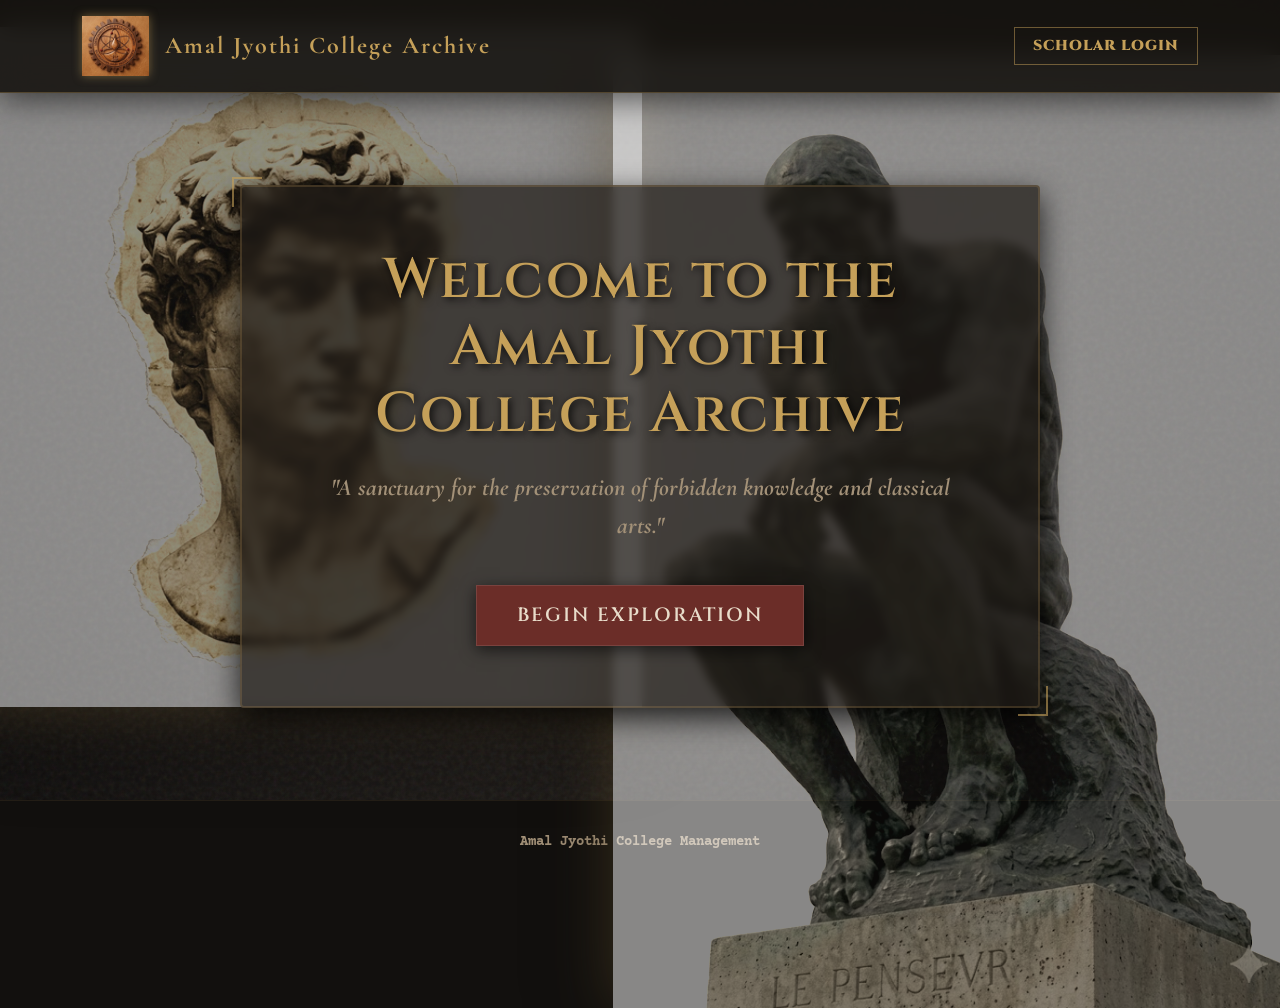
==== commit b51ea301: "added in profile logo option" ====
--- a/index.html
+++ b/index.html
@@ -4,13 +4,13 @@
 <head>
     <!-- This is the title people see at the top of their browser tab -->
     <title>Amal Jyothi College Archive</title>
-    
+
     <!-- This line makes sure the website looks correct on both phones and computers -->
     <meta name="viewport" content="width=device-width, initial-scale=1">
-    
+
     <!-- We use Bootstrap to help us position things easily (like the navbar) -->
     <link href="https://cdn.jsdelivr.net/npm/bootstrap@5.3.2/dist/css/bootstrap.min.css" rel="stylesheet">
-    
+
     <!-- This is where we keep all our custom colors and design choices -->
     <link rel="stylesheet" href="style.css">
 </head>
@@ -28,19 +28,31 @@
     <!-- The Top Navigation Bar -->
     <nav class="navbar py-3" style="position: relative; z-index: 1000;">
         <div class="container d-flex justify-content-between align-items-center">
-            
-            <!-- Logo and Name: Clicking this always takes you back to the home page -->
-            <a class="navbar-brand cinzel" href="index.html" style="display: flex; align-items: center; gap: 15px; text-decoration: none;">
-                <img src="img/ajcelogo.png" alt="AJCE Logo" style="height: 60px; width: auto; filter: drop-shadow(0 0 5px rgba(197, 160, 89, 0.5));">
-                <span style="color: #c5a059; font-weight: bold; letter-spacing: 2px; font-size: 1.5rem;">Amal Jyothi College Archive</span>
-            </a>
+
+            <!-- Logo and Name Area -->
+            <div class="d-flex align-items-center gap-3">
+                <!-- YouTube Link for the Logo -->
+                <a class="navbar-brand cinzel p-0 m-0" href="https://youtu.be/TN1XCXporTI?si=gS5D47PMAUrnDhne"
+                    target="_blank" style="display: flex; align-items: center; text-decoration: none;"
+                    title="A virtual tour of AJCE Library">
+                    <img src="img/anu_logo.png" alt="ANU Logo"
+                        style="height: 60px; width: auto; filter: drop-shadow(0 0 5px rgba(197, 160, 89, 0.5));">
+                </a>
+                <!-- YouTube Link for the Text Title -->
+                <a href="https://youtu.be/TN1XCXporTI?si=gS5D47PMAUrnDhne" target="_blank"
+                    title="A virtual tour of AJCE Library" style="text-decoration: none;">
+                    <span style="color: #c5a059; font-weight: bold; letter-spacing: 2px; font-size: 1.5rem;">Amal Jyothi
+                        College Archive</span>
+                </a>
+            </div>
 
             <!-- Action Buttons: This part changes if you are logged in or logged out -->
             <div id="nav-actions" class="d-flex align-items-center gap-3">
                 <!-- Shown only when logged out: Takes you to the login/signup page -->
                 <a href="login.html" id="auth-link-landing" class="nav-btn"
-                    style="display: none; border: 1px solid rgba(197, 160, 89, 0.5); color: #c5a059; font-family: 'Cinzel', serif; padding: 6px 18px; text-decoration: none; font-size: 0.9rem;">Scholar Login</a>
-                
+                    style="display: none; border: 1px solid rgba(197, 160, 89, 0.5); color: #c5a059; font-family: 'Cinzel', serif; padding: 6px 18px; text-decoration: none; font-size: 0.9rem;">Scholar
+                    Login</a>
+
                 <!-- Shown only when logged in: Clears your session so you can log out -->
                 <button id="logout-btn-landing" class="nav-btn"
                     style="display: none; background: #8b0000; border: 1px solid #c5a059; color: #f5e6d3; font-family: 'Cinzel', serif; padding: 6px 18px; font-size: 0.9rem;">Logout</button>
@@ -62,12 +74,12 @@
 
     <!-- Footer: The very bottom part of the page -->
     <footer>
-        <p>©Amal Jyothi College Management</p>
+        <p> Amal Jyothi College Management</p>
     </footer>
 
     <!-- Script to make Bootstrap features work -->
     <script src="https://cdn.jsdelivr.net/npm/bootstrap@5.3.2/dist/js/bootstrap.bundle.min.js"></script>
-    
+
     <!-- Our custom script that handles the login buttons and the smooth animations -->
     <script src="js/landing.js"></script>
 </body>
--- a/style.css
+++ b/style.css
@@ -1,2662 +1,2831 @@
-@import url('https://fonts.googleapis.com/css2?family=Cinzel:wght@400;600;700&family=Cormorant+Garamond:ital,wght@0,400;0,600;1,400&family=Courier+Prime&display=swap');
-
-/* 
- * ===== VARIABLES & AESTHETIC ===== 
- * Defines the core color palette, typography, and standard visual effects 
- * used throughout the site to maintain the dark academia / archival theme.
- * Uses CSS custom properties (--var) for consistent theming.
- */
-:root {
-    --bg-dark: #12100e;
-    --bg-paper: #2a241f;
-    --bg-parchment: #e8dcca;
-    --text-primary: #d4c5b0;
-    --text-secondary: #a39178;
-    --text-dark: #2c241b;
-    --accent-gold: #c5a059;
-    --accent-gold-hover: #e0bb75;
-    --accent-crimson: #6b2d28;
-    --accent-crimson-hover: #863a34;
-
-    --font-heading: 'Cinzel', serif;
-    --font-body: 'Cormorant Garamond', serif;
-    --font-mono: 'Courier Prime', monospace;
-
-    --shadow-deep: 0 10px 30px rgba(0, 0, 0, 0.8);
-    --shadow-inset: inset 0 0 50px rgba(0, 0, 0, 0.7);
-    --border-ornate: 1px solid rgba(197, 160, 89, 0.3);
-}
-
-/* 
- * Base Page Texture & Typography 
- * Applies the core dark background, global noise texture layer (via SVG data URI),
- * and establishes the default serif font family and sizing for the entire document.
- */
-body {
-    margin: 0;
-    font-size: x-large;
-    font-weight: 900;
-    font-family: var(--font-body);
-    background-color: var(--bg-dark);
-    /* SVG Noise Texture for the background */
-    background-image: url("data:image/svg+xml,%3Csvg viewBox='0 0 200 200' xmlns='http://www.w3.org/2000/svg'%3E%3Cfilter id='noiseFilter'%3E%3CfeTurbulence type='fractalNoise' baseFrequency='0.85' numOctaves='3' stitchTiles='stitch'/%3E%3C/filter%3E%3Crect width='100%25' height='100%25' filter='url(%23noiseFilter)' opacity='0.08'/%3E%3C/svg%3E"),
-        radial-gradient(circle at center, #24201c 0%, #0d0b0a 100%);
-    background-attachment: fixed;
-    color: var(--text-primary);
-    line-height: 1.6;
-    overflow-x: hidden;
-}
-
-h1,
-h2,
-h3,
-h4,
-h5,
-h6 {
-    font-family: var(--font-heading);
-    color: var(--accent-gold);
-    font-weight: 600;
-    letter-spacing: 2px;
-}
-
-/* These are decorative images like statues and butterflies that sit in the background */
-.collage-bg {
-    position: fixed;
-    top: 0;
-    left: 0;
-    width: 100vw;
-    height: 100vh;
-    overflow: hidden;
-    z-index: -1;
-    pointer-events: none;
-}
-
-.collage-item {
-    position: absolute;
-    mix-blend-mode: multiply;
-    filter: contrast(1.1) sepia(0.6) opacity(0.6);
-    transition: transform 1s ease-out;
-}
-
-.collage-statue {
-    bottom: -5vh;
-    left: -5vw;
-    width: clamp(200px, 40vw, 450px);
-    transform: rotate(-5deg);
-}
-
-.collage-hands {
-    top: 15vh;
-    right: -10vw;
-    width: clamp(300px, 50vw, 600px);
-    transform: rotate(10deg);
-}
-
-.collage-butterfly {
-    top: 10vh;
-    left: 15vw;
-    width: clamp(150px, 25vw, 300px);
-    transform: rotate(-15deg);
-    opacity: 0.4;
-}
-
-/* Parallax hover effect for collage elements */
-body:hover .collage-statue {
-    transform: rotate(-5deg) translate(5px, -5px);
-}
-
-body:hover .collage-hands {
-    transform: rotate(10deg) translate(-10px, 5px);
-}
-
-body:hover .collage-butterfly {
-    transform: rotate(-12deg) translate(15px, 10px);
-}
-
-/* 
- * ===== LANDING PAGE ===== 
- * Layout and styling specifically for the initial entry view (index.html).
- * Uses Flexbox to center the main title and entry button within the viewport.
- */
-.landing {
-    min-height: 100vh;
-    display: flex;
-    flex-direction: column;
-    position: relative;
-    overflow: hidden;
-}
-
-/* Controls the look of the big statues on the landing page */
-.landing-deco {
-    position: absolute;
-    z-index: 0;
-    pointer-events: none;
-}
-
-.landing-deco img {
-    width: clamp(400px, 55vw, 680px);
-    height: auto;
-    filter: sepia(0.25) contrast(1.1) brightness(1.05) drop-shadow(0 0 30px rgba(197, 160, 89, 0.45)) drop-shadow(0 25px 40px rgba(0, 0, 0, 0.7));
-    transition: filter 0.5s ease;
-}
-
-.landing-deco img:hover {
-    filter: sepia(0.1) contrast(1.15) brightness(1.12) drop-shadow(0 0 50px rgba(197, 160, 89, 0.7)) drop-shadow(0 25px 40px rgba(0, 0, 0, 0.7));
-}
-
-.start-top {
-    top: 3vh;
-    /* Lowered further from -2vh */
-    left: -3vw;
-    animation: slideDown 2.2s cubic-bezier(0.2, 0.8, 0.2, 1) forwards,
-        floatStatue 6s ease-in-out 2.2s infinite;
-}
-
-.start-bottom {
-    bottom: -12vh;
-    right: -1vw;
-    animation: slideUp 2.2s cubic-bezier(0.2, 0.8, 0.2, 1) forwards,
-        floatStatueReverse 7s ease-in-out 2.2s infinite;
-}
-
-@keyframes slideDown {
-    0% {
-        transform: translateY(-100vh);
-        opacity: 0;
-    }
-
-    100% {
-        transform: translateY(0);
-        opacity: 0.5;
-        /* Defined transparency */
-    }
-}
-
-@keyframes slideUp {
-    0% {
-        transform: translateY(100vh);
-        opacity: 0;
-    }
-
-    100% {
-        transform: translateY(0);
-        opacity: 0.5;
-        /* Defined transparency */
-    }
-}
-
-/* Exit Animations */
-.start-top.is-exiting {
-    animation: none !important;
-    /* Kill the floating animation to allow horizontal slide */
-    transform: translateX(-100vw) !important;
-    opacity: 0 !important;
-    transition: all 1s cubic-bezier(0.7, 0, 0.3, 1);
-}
-
-.start-bottom.is-exiting {
-    animation: none !important;
-    /* Kill the floating animation to allow horizontal slide */
-    transform: translateX(100vw) !important;
-    opacity: 0 !important;
-    transition: all 1s cubic-bezier(0.7, 0, 0.3, 1);
-}
-
-.hero-content.is-exiting {
-    opacity: 0;
-    transform: scale(0.9) translateY(-20px);
-    transition: all 0.8s ease;
-}
-
-@keyframes floatStatue {
-
-    0%,
-    100% {
-        transform: translateY(0px);
-    }
-
-    50% {
-        transform: translateY(-18px);
-    }
-}
-
-@keyframes floatStatueReverse {
-
-    0%,
-    100% {
-        transform: translateY(0px);
-    }
-
-    50% {
-        transform: translateY(18px);
-    }
-}
-
-/* STICKY NAVBAR */
-.navbar {
-    position: sticky;
-    top: 0;
-    z-index: 1000;
-
-    display: flex;
-    justify-content: space-between;
-    align-items: center;
-    padding: 20px 60px;
-
-    background: rgba(18, 16, 14, 0.85);
-    backdrop-filter: blur(12px);
-    border-bottom: var(--border-ornate);
-    box-shadow: 0 4px 30px rgba(0, 0, 0, 0.5);
-}
-
-.navbar h2 {
-    margin: 0;
-    font-size: 1.8rem;
-    text-shadow: 0 2px 4px rgba(0, 0, 0, 0.8);
-}
-
-.nav-btn {
-    font-family: var(--font-mono);
-    font-size: 0.9rem;
-    text-transform: uppercase;
-    letter-spacing: 1px;
-    padding: 10px 24px;
-    background: transparent;
-    border: 1px solid var(--accent-gold);
-    color: var(--accent-gold);
-    text-decoration: none;
-    transition: all 0.4s ease;
-    position: relative;
-    overflow: hidden;
-}
-
-.nav-btn::before {
-    content: '';
-    position: absolute;
-    top: 0;
-    left: 0;
-    width: 100%;
-    height: 100%;
-    background: var(--accent-gold);
-    z-index: -1;
-    transform: scaleX(0);
-    transform-origin: right;
-    transition: transform 0.4s ease;
-}
-
-.nav-btn:hover {
-    color: var(--bg-dark);
-}
-
-.nav-btn:hover::before {
-    transform: scaleX(1);
-    transform-origin: left;
-}
-
-/* HERO SECTION */
-.hero {
-    flex-grow: 1;
-    display: flex;
-    justify-content: center;
-    align-items: center;
-    text-align: center;
-    padding: 0 20px;
-    position: relative;
-}
-
-/* Vintage Decorative Frame for Hero Content */
-.hero-content {
-    background: rgba(30, 26, 22, 0.7);
-    padding: 60px 80px;
-    border: 2px solid rgba(197, 160, 89, 0.2);
-    border-radius: 4px;
-    box-shadow: var(--shadow-deep);
-    backdrop-filter: blur(5px);
-    position: relative;
-    max-width: 800px;
-    animation: fadeIn 1.5s ease-out;
-}
-
-/* Ornamental Corners */
-.hero-content::before,
-.hero-content::after {
-    content: '';
-    position: absolute;
-    width: 30px;
-    height: 30px;
-    border: 2px solid var(--accent-gold);
-    opacity: 0.6;
-}
-
-.hero-content::before {
-    top: -10px;
-    left: -10px;
-    border-right: none;
-    border-bottom: none;
-}
-
-.hero-content::after {
-    bottom: -10px;
-    right: -10px;
-    border-left: none;
-    border-top: none;
-}
-
-.hero-content h1 {
-    font-size: 3.5rem;
-    margin-bottom: 20px;
-    text-shadow: 2px 2px 8px rgba(0, 0, 0, 0.9);
-}
-
-.hero-content p {
-    font-size: 1.5rem;
-    color: var(--text-secondary);
-    margin-bottom: 40px;
-    font-style: italic;
-}
-
-.cta-btn {
-    display: inline-block;
-    padding: 14px 40px;
-    background: var(--accent-crimson);
-    color: var(--bg-parchment);
-    font-family: var(--font-heading);
-    font-size: 1.2rem;
-    font-weight: 600;
-    text-decoration: none;
-    letter-spacing: 2px;
-    border: 1px solid rgba(255, 255, 255, 0.1);
-    box-shadow: 0 4px 15px rgba(0, 0, 0, 0.6);
-    transition: all 0.3s ease;
-    text-transform: uppercase;
-}
-
-.cta-btn:hover {
-    background: var(--accent-crimson-hover);
-    transform: translateY(-3px);
-    box-shadow: 0 8px 25px rgba(0, 0, 0, 0.8);
-}
-
-/* ===== INTERACTIVE COLLAGE BACKGROUND ===== */
-.interactive-collage-bg {
-    position: fixed;
-    top: -10%;
-    left: -10%;
-    width: 120%;
-    height: 120%;
-    background-image: url('img/grand_archive_collage.png');
-    background-size: cover;
-    background-position: center;
-    z-index: -2;
-    filter: brightness(0.35) sepia(0.25) contrast(1.1);
-    transition: transform 0.15s ease-out;
-    /* Smooth hover interaction */
-    pointer-events: none;
-    will-change: transform;
-}
-
-body.landing .interactive-collage-bg {
-    filter: brightness(0.45) sepia(0.2);
-}
-
-/* ===== HIGH-PERFORMANCE LIBRARY ENTRANCE MOTION ===== */
-.library-body {
-    background-color: #000;
-}
-
-/* 
-  1. Cinematic Shutter Reveal
-  This is the black overlay that slides up. We use "transform" instead of "top" 
-  because transform is processed by the computer's GPU, making the motion silky smooth and fast. 
-*/
-.shutter-reveal {
-    position: fixed;
-    top: 0;
-    left: 0;
-    width: 100%;
-    height: 100%;
-    background: #12100e;
-    z-index: 9999;
-    pointer-events: none;
-    transform: translateY(0);
-    /* 
-      "cubic-bezier" is a math curve the browser uses to decide speed.
-      This specific curve (0.9, 0, 0.1, 1) means it starts slow, accelerates fast, and eases at the very end.
-    */
-    transition: transform 1.2s cubic-bezier(0.9, 0, 0.1, 1);
-}
-
-.library-body.is-ready .shutter-reveal {
-    /* Slide it 100% of its height upwards, revealing the page */
-    transform: translateY(-100%);
-}
-
-/* 
-  2. Reveal Items (staggered entry)
-  This controls how the header, search bar, and books "arrive" on the page. 
-  Initially, they are invisible (opacity 0), pushed down (translateY 40px), shrunk (scale 0.95), and blurry.
-*/
-.reveal-item {
-    opacity: 0;
-    transform: translateY(40px) scale(0.95);
-    filter: blur(10px);
-    /* 
-      This transition uses a different cubic-bezier curve that 'overshoots' value 1.
-      This creates a physical, bouncy 'spring' effect when the items land in place.
-    */
-    transition: all 0.7s cubic-bezier(0.34, 1.56, 0.64, 1);
-}
-
-.reveal-item.is-visible {
-    opacity: 1;
-    transform: translateY(0) scale(1);
-    filter: blur(0);
-}
-
-/* Staggered Precision Delays */
-.delay-1 {
-    transition-delay: 0.1s;
-}
-
-.delay-2 {
-    transition-delay: 0.2s;
-}
-
-.delay-3 {
-    transition-delay: 0.3s;
-}
-
-.delay-4 {
-    transition-delay: 0.4s;
-}
-
-.delay-5 {
-    transition-delay: 0.5s;
-}
-
-/* Background zoom-in effect */
-.interactive-collage-bg {
-    transform: scale(1.3);
-    transition: transform 2s cubic-bezier(0.2, 0.8, 0.2, 1), filter 1s ease;
-}
-
-.library-body.is-ready .interactive-collage-bg {
-    transform: scale(1.05);
-    /* Settles into place */
-}
-
-/* ===== 3-TIER ARCHIVAL HEADER ===== */
-.library-header {
-    position: sticky;
-    top: 0;
-    z-index: 1000;
-    background: rgba(18, 16, 14, 0.98);
-    border-bottom: 2px solid var(--accent-gold);
-    box-shadow: 0 15px 40px rgba(0, 0, 0, 0.9);
-    backdrop-filter: blur(15px);
-    padding: 0;
-}
-
-/* Tier 1: Utility Bar (Bootstrap Navbar) */
-.archival-nav-top {
-    border-bottom: 1px solid rgba(197, 160, 89, 0.15);
-    background: rgba(0, 0, 0, 0.2);
-}
-
-.back-link-archival {
-    font-family: var(--font-heading);
-    color: var(--text-primary) !important;
-    text-decoration: none;
-    font-size: 1.1rem;
-    font-weight: 600;
-    letter-spacing: 1px;
-    transition: all 0.3s ease;
-    display: flex;
-    align-items: center;
-    gap: 10px;
-}
-
-.back-link-archival:hover {
-    color: var(--accent-gold) !important;
-    transform: translateX(-5px);
-}
-
-.back-sym {
-    color: var(--accent-gold);
-    font-size: 1.3rem;
-}
-
-/* Premium Logout Button */
-.btn-archival-logout {
-    background: #8b0000 !important;
-    /* Crimson */
-    color: #f5e6d3 !important;
-    /* Parchment high contrast */
-    border: 1.5px solid var(--accent-gold) !important;
-    font-family: var(--font-mono);
-    text-transform: uppercase;
-    font-weight: 700;
-    padding: 8px 24px;
-    letter-spacing: 1.5px;
-    border-radius: 4px;
-    box-shadow: 0 4px 15px rgba(0, 0, 0, 0.6);
-    transition: all 0.3s ease;
-    cursor: pointer;
-}
-
-.btn-archival-logout:hover {
-    background: #a50000 !important;
-    transform: scale(1.05);
-    box-shadow: 0 8px 25px rgba(0, 0, 0, 0.8), 0 0 15px rgba(197, 160, 89, 0.2);
-}
-
-/* Tier 2: Display Title */
-.archival-main-title {
-    font-size: clamp(1.5rem, 5vw, 2.8rem);
-    margin: 0;
-    padding: 8px 0;
-    letter-spacing: clamp(2px, 1.5vw, 10px);
-    font-weight: 700;
-    color: var(--accent-gold);
-    text-transform: uppercase;
-    text-shadow: 0 4px 10px rgba(0, 0, 0, 0.8);
-    transition: all 0.3s ease;
-}
-
-@media (max-width: 768px) {
-    .archival-main-title {
-        padding: 2px 0;
-        letter-spacing: 1px;
-        font-size: 1.5rem;
-        /* Smaller size on mobile */
-    }
-}
-
-/* Tier 3: Controls Row */
-.archival-select-sm,
-.archival-input-sm {
-    background: var(--bg-parchment) !important;
-    color: var(--text-dark) !important;
-    border: 2px solid var(--text-secondary) !important;
-    font-family: var(--font-mono);
-    height: 48px !important;
-    border-radius: 4px !important;
-    font-size: 1rem !important;
-}
-
-@media (max-width: 768px) {
-
-    .archival-select-sm,
-    .archival-input-sm {
-        height: 44px !important;
-        /* Shorter inputs on mobile */
-        font-size: 0.9rem !important;
-    }
-}
-
-.archival-select-sm:focus,
-.archival-input-sm:focus {
-    border-color: var(--accent-gold) !important;
-    box-shadow: 0 0 15px rgba(197, 160, 89, 0.3) !important;
-}
-
-/* Pinterest-Style Search Dropdown */
-.search-input-group-archival {
-    position: relative;
-    width: 100%;
-}
-
-.suggestions-list-archival {
-    position: absolute;
-    top: calc(100% + 8px);
-    left: 0;
-    width: 100%;
-    background: var(--bg-parchment);
-    border: 2px solid var(--accent-gold);
-    border-radius: 6px;
-    list-style: none;
-    padding: 8px 0;
-    margin: 0;
-    z-index: 2000;
-    box-shadow: 0 15px 40px rgba(0, 0, 0, 0.7);
-    overflow: hidden;
-    animation: slideFadeIn 0.3s cubic-bezier(0.175, 0.885, 0.32, 1.275) forwards;
-    transform-origin: top center;
-}
-
-.suggestions-list-archival li {
-    padding: 10px 18px;
-    font-family: var(--font-mono);
-    font-size: 0.95rem;
-    color: var(--text-dark);
-    cursor: pointer;
-    transition: all 0.2s ease;
-    border-bottom: 1px solid rgba(0, 0, 0, 0.05);
-}
-
-.suggestions-list-archival li:last-child {
-    border-bottom: none;
-}
-
-.suggestions-list-archival li:hover,
-.suggestions-list-archival li[aria-selected="true"] {
-    background: rgba(197, 160, 89, 0.15);
-    color: var(--accent-crimson);
-    padding-left: 24px;
-}
-
-.suggestions-list-archival .no-result {
-    color: var(--text-secondary);
-    font-style: italic;
-    text-align: center;
-    padding: 15px;
-}
-
-@keyframes slideFadeIn {
-    from {
-        opacity: 0;
-        transform: translateY(-10px) scale(0.98);
-    }
-
-    to {
-        opacity: 1;
-        transform: translateY(0) scale(1);
-    }
-}
-
-/* Social & Cart Integration */
-.social-row-archival {
-    display: flex;
-    gap: 18px;
-    padding-right: 18px;
-    border-right: 1px solid rgba(197, 160, 89, 0.2);
-}
-
-@media (max-width: 768px) {
-    .social-row-archival {
-        border-right: none;
-        padding-right: 0;
-        margin-bottom: 0px;
-    }
-
-    .header-tier-bottom .row {
-        display: flex !important;
-        flex-direction: row !important;
-        flex-wrap: wrap !important;
-        /* Allow wrapping on extremely narrow screens to prevent disconnect */
-        justify-content: center;
-        gap: 8px;
-    }
-
-    .header-tier-bottom .col-6 {
-        flex: 1 1 45% !important;
-        /* Equal balance, allowing slight gap */
-        min-width: 0;
-        width: auto !important;
-        max-width: none !important;
-    }
-
-    /* Wrap the social row to the next line */
-    .header-tier-bottom .col-12 {
-        flex: 0 0 100% !important;
-        width: 100% !important;
-        margin-top: 10px;
-    }
-
-    .search-input-group-archival {
-        margin: 0;
-    }
-}
-
-.social-link-archival {
-    color: var(--accent-gold);
-    opacity: 0.75;
-    transition: all 0.3s ease;
-    display: block;
-}
-
-.social-link-archival svg {
-    width: 20px;
-    height: 20px;
-}
-
-.social-link-archival:hover {
-    opacity: 1;
-    transform: scale(1.2);
-    color: var(--accent-gold-hover);
-}
-
-.premium-cart-btn-archival {
-    background: transparent;
-    border: none;
-    position: relative;
-    cursor: pointer;
-    padding: 0;
-}
-
-.cart-icon-main {
-    font-size: 1.8rem;
-    color: var(--accent-gold);
-    filter: drop-shadow(0 2px 4px rgba(0, 0, 0, 0.5));
-    transition: transform 0.3s ease;
-}
-
-.premium-cart-btn-archival:hover .cart-icon-main {
-    transform: scale(1.1) rotate(-5deg);
-}
-
-.cart-badge-archival {
-    position: absolute;
-    top: -5px;
-    right: -10px;
-    background: #8b0000;
-    color: #f5e6d3;
-    font-size: 0.75rem;
-    font-weight: 700;
-    padding: 2px 6px;
-    border-radius: 50%;
-    border: 1px solid var(--accent-gold);
-}
-
-footer {
-    text-align: center;
-    padding: 30px;
-    font-family: var(--font-mono);
-    color: var(--text-secondary);
-    font-size: 0.9rem;
-    border-top: 1px solid rgba(197, 160, 89, 0.1);
-    background: var(--bg-dark);
-}
-
-/* ===== PAGE SECTIONS & UI BLOCKS ===== */
-
-/* Consolidated with .archival-main-title */
-
-.header-controls {
-    display: flex;
-    justify-content: space-between;
-    align-items: center;
-    max-width: 1200px;
-    margin: 0 auto;
-}
-
-.search-controls {
-    display: flex;
-    gap: 12px;
-    align-items: center;
-}
-
-.search-controls select {
-    font-family: var(--font-mono);
-    background: var(--bg-parchment);
-    color: var(--text-dark);
-    padding: 10px 35px 10px 15px;
-    border: 2px solid var(--text-secondary);
-    border-radius: 6px;
-    font-size: 1rem;
-    min-width: 180px;
-}
-
-@media (max-width: 768px) {
-    .search-controls select {
-        min-width: 0 !important;
-        /* Allow shrinking on mobile */
-    }
-}
-
-.search-wrap {
-    position: relative;
-    z-index: 10000;
-}
-
-.suggestions {
-    position: absolute;
-    top: 100%;
-    left: 0;
-    right: auto;
-    background: #fff8eb;
-    color: var(--text-dark);
-    border: 1px solid rgba(0, 0, 0, 0.08);
-    max-height: 220px;
-    overflow-y: auto;
-    list-style: none;
-    margin: 6px 0 0 0;
-    padding: 6px 0;
-    z-index: 9999;
-    box-shadow: 0 8px 24px rgba(0, 0, 0, 0.3);
-}
-
-.suggestions li {
-    padding: 8px 12px;
-    cursor: pointer;
-}
-
-.suggestions li[aria-selected="true"],
-.suggestions li:hover {
-    background: var(--accent-gold-hover);
-    color: var(--bg-dark);
-}
-
-main.container.my-2 #bookContainer .col {
-    transition: transform 0.3s ease-in-out, box-shadow 0.3s ease-in-out;
-}
-
-main.container.my-2 #bookContainer .col:hover {
-    transform: translateY(-5px);
-    /* Lifts the card slightly */
-    box-shadow: 0 10px 20px rgba(0, 0, 0, 0.2);
-    /* Adds a shadow for depth */
-}
-
-.suggestions .no-result {
-    color: #6b6b6b;
-    cursor: default;
-}
-
-/* Cart button in header */
-.cart-btn {
-    display: inline-flex;
-    align-items: center;
-    gap: 8px;
-    background: var(--bg-parchment);
-    border: 1px solid rgba(197, 160, 89, 0.18);
-    color: var(--text-dark);
-    font-size: 1rem;
-    cursor: pointer;
-    position: relative;
-    padding: 8px;
-    border-radius: 6px;
-    box-shadow: 0 4px 12px rgba(0, 0, 0, 0.4);
-}
-
-.cart-icon {
-    font-size: 1.8rem;
-    transition: transform 0.3s ease;
-}
-
-.premium-cart-btn:hover .cart-icon {
-    transform: scale(1.1) rotate(-5deg);
-}
-
-/* Compact cart dropdown panel */
-.offcanvas .cart-list {
-    max-height: 320px;
-    overflow: auto;
-    padding: 8px;
-    display: flex;
-    flex-direction: column;
-    gap: 8px;
-}
-
-.offcanvas .cart-item {
-    display: flex;
-    justify-content: space-between;
-    align-items: center;
-    gap: 8px;
-    padding: 8px;
-    border-radius: 6px;
-}
-
-.offcanvas .cart-item .meta {
-    flex: 1 1 auto;
-}
-
-.offcanvas .cart-item .controls {
-    display: flex;
-    gap: 6px;
-    align-items: center;
-}
-
-.offcanvas .cart-item button {
-    padding: 6px 8px;
-    border-radius: 4px;
-    border: 1px solid rgba(0, 0, 0, 0.06);
-    background: transparent;
-    cursor: pointer;
-}
-
-.offcanvas .cart-footer {
-    padding: 8px;
-    border-top: 1px solid rgba(0, 0, 0, 0.04);
-    display: flex;
-    justify-content: flex-end;
-    gap: 8px;
-}
-
-/* Toast notifications */
-.toast-container {
-    position: fixed;
-    bottom: 18px;
-    right: 18px;
-    z-index: 4000;
-    display: flex;
-    flex-direction: column;
-    gap: 8px;
-}
-
-.toast {
-    background: #1f2933;
-    color: #fff;
-    padding: 10px 14px;
-    border-radius: 8px;
-    box-shadow: 0 6px 18px rgba(0, 0, 0, 0.35);
-    opacity: 0;
-    transform: translateY(8px);
-    transition: opacity 220ms ease, transform 220ms ease;
-    min-width: 180px;
-}
-
-.toast.show {
-    opacity: 1;
-    transform: translateY(0);
-}
-
-.toast.success {
-    background: linear-gradient(135deg, #2f855a, #48bb78);
-}
-
-.toast.error {
-    background: linear-gradient(135deg, #c53030, #f56565);
-}
-
-.toast.info {
-    background: linear-gradient(135deg, #2b6cb0, #4299e1);
-}
-
-/* Typewriter style input */
-.library-header input {
-    font-family: var(--font-mono);
-    background: var(--bg-parchment);
-    color: var(--text-dark);
-    padding: 9px 15px;
-    width: auto;
-    max-width: 720px;
-    flex: 1 1 auto;
-    border: 2px solid var(--text-secondary);
-    border-radius: 6px;
-    /* softened from harsh 2px default */
-    font-size: 1.1rem;
-    box-shadow: inset 0 2px 5px rgba(0, 0, 0, 0.2);
-    transition: all 0.3s ease;
-}
-
-.library-header input:focus {
-    outline: none;
-    box-shadow: 0 0 15px rgba(197, 160, 89, 0.4), inset 0 2px 5px rgba(0, 0, 0, 0.2);
-    border-color: var(--accent-gold);
-}
-
-.library-header input::placeholder {
-    /* Bumped contrast for accessibility */
-    color: rgba(44, 36, 27, 0.75);
-}
-
-.back-btn {
-    font-family: var(--font-mono);
-    display: inline-flex;
-    align-items: center;
-    justify-content: center;
-    color: var(--accent-gold);
-    background: rgba(30, 26, 22, 0.7);
-    border: 1px solid var(--accent-gold);
-    text-decoration: none;
-    font-size: clamp(0.75rem, 2vw, 1.1rem);
-    padding: clamp(5px, 1.5vw, 8px) clamp(12px, 3vw, 20px);
-    text-transform: uppercase;
-    letter-spacing: 1px;
-    transition: all 0.3s ease;
-    border-radius: 4px;
-    box-shadow: 0 4px 10px rgba(0, 0, 0, 0.3);
-    white-space: nowrap;
-}
-
-.back-btn:hover {
-    background: var(--accent-gold);
-    color: var(--bg-dark);
-    transform: translateY(-2px);
-    box-shadow: 0 6px 15px rgba(197, 160, 89, 0.4);
-}
-
-/* ===== SOCIAL ICONS (library header) ===== */
-.social-icons-row {
-    display: flex;
-    align-items: center;
-    gap: 12px;
-    /* no margin-top — now sits inline with cart */
-}
-
-/* Right-side cluster: social icons + cart on one line */
-.header-right-cluster {
-    display: flex;
-    align-items: center;
-    gap: 16px;
-}
-
-.social-icon {
-    display: inline-flex;
-    align-items: center;
-    justify-content: center;
-    color: var(--accent-gold);
-    opacity: 0.75;
-    transition: opacity 0.25s ease, transform 0.25s ease,
-        filter 0.25s ease;
-    line-height: 0;
-}
-
-.social-icon svg {
-    width: 18px;
-    height: 18px;
-}
-
-.social-icon:hover {
-    opacity: 1;
-    transform: translateY(-3px);
-    filter: drop-shadow(0 0 6px rgba(197, 160, 89, 0.7));
-}
-
-#stats {
-    display: flex;
-    justify-content: center;
-    gap: 40px;
-    margin: 30px auto;
-    font-family: var(--font-heading);
-    font-size: 1.1rem;
-    color: var(--accent-gold);
-    text-transform: uppercase;
-    letter-spacing: 1px;
-    background: rgba(18, 16, 14, 0.85) !important;
-    /* Premium Contrast Fix */
-    padding: 18px 30px;
-    border-radius: 4px;
-    border: 1px solid var(--accent-gold);
-    max-width: 600px;
-    box-shadow: var(--shadow-deep);
-    position: relative;
-    z-index: 10;
-}
-
-/* Numbers in stats use a clean sans-serif to feel like live data */
-#stats span {
-    font-family: 'Inter', 'Segoe UI', Arial, sans-serif;
-    font-size: 1rem;
-    letter-spacing: 0;
-}
-
-#bookContainer {
-    /* Use Bootstrap row/cols for layout; keep light padding */
-    padding: 12px 6px;
-    max-width: 1400px;
-    margin: 0 auto;
-}
-
-/* Book Card as an Old Polaroid/Parchment */
-.book-card {
-    background: rgba(30, 26, 22, 0.45);
-    backdrop-filter: blur(12px);
-    -webkit-backdrop-filter: blur(12px);
-    background-image: url("data:image/svg+xml,%3Csvg viewBox='0 0 200 200' xmlns='http://www.w3.org/2000/svg'%3E%3Cfilter id='noiseFilter'%3E%3CfeTurbulence type='fractalNoise' baseFrequency='1.5' numOctaves='3' stitchTiles='stitch'/%3E%3C/filter%3E%3Crect width='100%25' height='100%25' filter='url(%23noiseFilter)' opacity='0.05'/%3E%3C/svg%3E");
-    padding: 16px;
-    box-shadow:
-        0 2px 4px rgba(0, 0, 0, 0.3),
-        0 10px 25px rgba(0, 0, 0, 0.6),
-        inset 0 0 40px rgba(197, 160, 89, 0.05);
-    position: relative;
-    transition: box-shadow 0.4s ease, border-color 0.4s ease !important;
-    border: 2px solid rgba(197, 160, 89, 0.45);
-    border-radius: 8px;
-    min-height: 580px;
-    /* Grand Archive Scale */
-}
-
-@keyframes floatCardHover {
-
-    0%,
-    100% {
-        transform: translateY(-8px);
-        box-shadow: 0 15px 30px rgba(0, 0, 0, 0.7), inset 0 0 20px rgba(197, 160, 89, 0.15);
-    }
-
-    50% {
-        transform: translateY(-16px);
-        box-shadow: 0 25px 45px rgba(0, 0, 0, 0.8), inset 0 0 20px rgba(197, 160, 89, 0.15);
-    }
-}
-
-div.card.book-card:hover {
-    /* The floating animation takes over */
-    animation: floatCardHover 3s ease-in-out infinite !important;
-    border-color: rgba(197, 160, 89, 0.9);
-    z-index: 10;
-    cursor: pointer;
-}
-
-.book-card img {
-    width: 100%;
-    height: auto;
-    aspect-ratio: 3 / 4;
-    object-fit: cover;
-    border: 2px solid rgba(0, 0, 0, 0.4);
-    filter: sepia(0.3) contrast(1.1) brightness(0.9);
-    background: #110e0c;
-}
-
-.book-content {
-    text-align: center;
-    margin-top: 15px;
-    color: var(--text-primary);
-}
-
-.book-content h3 {
-    font-family: var(--font-heading);
-    color: var(--accent-gold);
-    font-size: 1.3rem;
-    margin: 10px 0 5px 0;
-    line-height: 1.3;
-}
-
-.book-content p {
-    font-family: var(--font-body);
-    font-size: 1.1rem;
-    margin: 0;
-    font-style: italic;
-    color: var(--text-secondary);
-}
-
-/* Stock status as a stamped label */
-.book-content p.stock-status {
-    font-family: var(--font-mono);
-    font-size: 0.8rem;
-    font-style: normal;
-    text-transform: uppercase;
-    margin: 15px auto;
-    padding: 4px 8px;
-    border: 1px dashed rgba(0, 0, 0, 0.3);
-    display: inline-block;
-    background: rgba(0, 0, 0, 0.03);
-}
-
-.low-stock {
-    color: #a85923 !important;
-    border-color: #a85923 !important;
-}
-
-.unavailable {
-    color: #8a2a24 !important;
-    border-color: #8a2a24 !important;
-    text-decoration: line-through;
-}
-
-/* ===== PIN BADGE + BUTTON TO CARD BOTTOM ===== */
-/* Push the stock badge down to absorb all leftover flex space so every card
-   has its badge at the same vertical position regardless of title/author length */
-.card-body.d-flex.flex-column>p.mb-3 {
-    margin-top: auto !important;
-    margin-bottom: 10px !important;
-    text-align: center;
-}
-
-/* The button footer already uses Bootstrap's mt-auto — zero it out now that
-   the stock paragraph above handles the spacing */
-.card-body.d-flex.flex-column>.mt-auto {
-    margin-top: 0 !important;
-}
-
-
-/* ===== STOCK BADGE THEME OVERRIDES ===== */
-/* Available — deep gold text on dark parchment, dashed stamp border */
-.badge.bg-success {
-    background-color: #1e1a16 !important;
-    color: var(--accent-gold) !important;
-    border: 1px dashed var(--accent-gold);
-    font-family: var(--font-mono);
-    font-size: 0.75rem;
-    letter-spacing: 0.5px;
-    text-transform: uppercase;
-    border-radius: 2px;
-    padding: 5px 10px;
-}
-
-/* Low Stock — warm amber on a slightly lighter dark background */
-.badge.bg-warning {
-    background-color: #231e18 !important;
-    color: #c98a3a !important;
-    border: 1px dashed #c98a3a;
-    font-family: var(--font-mono);
-    font-size: 0.75rem;
-    letter-spacing: 0.5px;
-    text-transform: uppercase;
-    border-radius: 2px;
-    padding: 5px 10px;
-}
-
-/* Unavailable — muted crimson on dark background */
-.badge.bg-secondary {
-    background-color: #1c1614 !important;
-    color: #8a4040 !important;
-    border: 1px dashed #8a4040;
-    font-family: var(--font-mono);
-    font-size: 0.75rem;
-    letter-spacing: 0.5px;
-    text-transform: uppercase;
-    border-radius: 2px;
-    padding: 5px 10px;
-    text-decoration: line-through;
-}
-
-
-
-
-
-/* ===== BOOK INFO MODAL ===== */
-.book-info-modal .modal-content {
-    background: #1e1a15;
-    border: 1px solid rgba(197, 160, 89, 0.4);
-    border-radius: 4px;
-    box-shadow: 0 20px 60px rgba(0, 0, 0, 0.85);
-}
-
-.book-info-modal .modal-header {
-    background: rgba(197, 160, 89, 0.08);
-    border-bottom: 1px solid rgba(197, 160, 89, 0.25);
-    padding: 18px 24px;
-}
-
-.book-info-modal .modal-title {
-    font-family: var(--font-heading);
-    color: var(--accent-gold);
-    letter-spacing: 2px;
-    font-size: 1.2rem;
-    display: flex;
-    flex-direction: column;
-    gap: 4px;
-}
-
-.book-info-modal .info-modal-label {
-    font-size: 0.75rem;
-    color: var(--text-secondary);
-    letter-spacing: 3px;
-    text-transform: uppercase;
-    font-family: var(--font-mono);
-}
-
-.book-info-modal .modal-body {
-    background: #1e1a15;
-    padding: 28px 24px;
-}
-
-.book-info-modal .modal-footer {
-    background: rgba(197, 160, 89, 0.05);
-    border-top: 1px solid rgba(197, 160, 89, 0.2);
-}
-
-/* Cover image inside modal */
-.info-cover-wrap {
-    width: 150px;
-}
-
-.info-cover-img {
-    width: 150px;
-    height: 210px;
-    object-fit: cover;
-    border: 2px solid rgba(197, 160, 89, 0.4);
-    border-radius: 2px;
-    filter: sepia(0.2) contrast(1.1) brightness(0.95);
-    box-shadow: 6px 6px 20px rgba(0, 0, 0, 0.7);
-    transition: filter 0.4s ease;
-}
-
-.info-cover-img:hover {
-    filter: sepia(0) contrast(1.1) brightness(1.05);
-}
-
-/* Text side */
-.info-text-wrap {
-    flex: 1;
-    color: var(--text-primary);
-}
-
-.info-author {
-    font-family: var(--font-body);
-    font-size: 1.1rem;
-    color: var(--text-secondary);
-    margin-bottom: 10px;
-}
-
-.info-author em {
-    color: var(--accent-gold);
-    font-style: italic;
-}
-
-.info-genre-tag {
-    display: inline-block;
-    font-family: var(--font-mono);
-    font-size: 0.7rem;
-    text-transform: uppercase;
-    letter-spacing: 1.5px;
-    color: var(--accent-gold);
-    border: 1px dashed rgba(197, 160, 89, 0.5);
-    padding: 3px 10px;
-    border-radius: 2px;
-    margin-bottom: 14px;
-}
-
-.info-divider {
-    border-color: rgba(197, 160, 89, 0.2);
-    margin: 14px 0;
-}
-
-.info-summary {
-    font-family: var(--font-body);
-    font-size: 1.45rem;
-    line-height: 1.8;
-    color: var(--bg-parchment);
-    font-style: italic;
-    margin: 0;
-    padding: 20px;
-    background: rgba(0, 0, 0, 0.25);
-    border-left: 2px solid var(--accent-gold);
-    box-shadow: inset 0 0 20px rgba(0, 0, 0, 0.3);
-}
-
-/* Pagination styles - like index cards */
-#pagination {
-    padding: 12px 0;
-}
-
-/* Let Bootstrap provide pagination styling; small theme tweaks */
-.pagination {
-    justify-content: center;
-    gap: 5px;
-}
-
-.pagination .page-link {
-    font-family: var(--font-mono);
-    background-color: rgba(30, 26, 22, 0.7);
-    color: var(--text-primary);
-    border: 1px solid rgba(197, 160, 89, 0.3);
-    border-radius: 4px;
-    padding: 8px 16px;
-    transition: all 0.3s ease;
-    box-shadow: 0 4px 10px rgba(0, 0, 0, 0.3);
-}
-
-.pagination .page-link:hover {
-    background-color: var(--accent-gold);
-    color: var(--bg-dark);
-    border-color: var(--accent-gold);
-    transform: translateY(-2px);
-    box-shadow: 0 6px 15px rgba(197, 160, 89, 0.4);
-}
-
-.pagination .page-item.active .page-link {
-    background-color: var(--accent-gold);
-    color: var(--bg-dark);
-    border-color: var(--accent-gold);
-    box-shadow: inset 0 2px 5px rgba(0, 0, 0, 0.5);
-}
-
-.pagination .page-item.disabled .page-link {
-    background-color: rgba(30, 26, 22, 0.3);
-    color: rgba(163, 145, 120, 0.5);
-    /* Faded text-secondary */
-    border-color: rgba(197, 160, 89, 0.1);
-    box-shadow: none;
-    transform: none;
-}
-
-/* Keyframes */
-@keyframes fadeIn {
-    from {
-        opacity: 0;
-        transform: translateY(20px);
-    }
-
-    to {
-        opacity: 1;
-        transform: translateY(0);
-    }
-}
-
-@media (max-width: 768px) {
-    .navbar {
-        padding: 15px 30px;
-    }
-
-    .hero-content {
-        padding: 40px 30px;
-        margin: 0 20px;
-    }
-
-    .hero-content h1 {
-        font-size: 2.2rem;
-    }
-
-    .hero-content p {
-        font-size: 1.1rem;
-    }
-
-    .header-controls {
-        flex-direction: column;
-        gap: 12px;
-        align-items: center;
-        /* Center-align controls on mobile/tablet */
-    }
-
-    .header-right-cluster {
-        width: 100%;
-        justify-content: center;
-        gap: 12px;
-        flex-wrap: wrap;
-        /* Prevent items from clashing */
-    }
-
-    .back-btn {
-        font-size: 0.85rem;
-        padding: 7px 14px;
-        align-self: center;
-        /* Center return button */
-    }
-
-    #bookContainer {
-        padding: 20px;
-        gap: 30px;
-    }
-}
-
-/* Additional mobile-friendly tweaks */
-@media (max-width: 640px) {
-
-    /* Back button — phone: compact, does NOT stretch full-width */
-    .back-btn {
-        width: auto;
-        max-width: 170px;
-        font-size: 0.78rem;
-        padding: 7px 12px;
-        letter-spacing: 0.5px;
-        justify-content: center;
-    }
-
-    /* Social icons — phone: slightly smaller */
-    .social-icon svg {
-        width: 15px;
-        height: 15px;
-    }
-
-    .search-controls {
-        flex-direction: column;
-        align-items: stretch;
-        gap: 10px;
-    }
-
-    .search-controls select {
-        width: 100%;
-    }
-
-    .search-wrap {
-        width: 100%;
-    }
-
-    .search-wrap input {
-        width: 100%;
-        padding: 14px 12px;
-        font-size: 1rem;
-    }
-
-    .suggestions {
-        top: 58px;
-    }
-
-    .add-summary {
-        width: 100%;
-    }
-
-    .add-details {
-        padding: 10px;
-    }
-
-    .book-card img {
-        height: 260px;
-    }
-
-    .book-content h3 {
-        font-size: 1.1rem;
-    }
-
-    /* Ensure interactive controls remain comfortably tappable on small screens */
-    .btn,
-    #pagination button {
-        padding: 12px 16px;
-        min-height: 44px;
-        font-size: 1rem;
-    }
-
-    #pagination {
-        padding: 20px;
-    }
-}
-
-/* Modal styles for reservation */
-
-.modal-panel {
-    display: none;
-}
-
-.confirm-panel {
-    max-width: 360px;
-}
-
-/* Reservations panel */
-.reservations-panel {
-    max-width: 1100px;
-    margin: 24px auto;
-    padding: 12px 20px;
-    border: 1px solid rgba(197, 160, 89, 0.08);
-    background: rgba(30, 26, 22, 0.4);
-    border-radius: 6px;
-}
-
-.reservations-panel h2 {
-    color: var(--accent-gold);
-    margin: 0 0 10px 0;
-    font-size: 1.1rem;
-}
-
-.reservations-list {
-    display: flex;
-    flex-direction: column;
-    gap: 10px;
-}
-
-.reservation-item {
-    display: flex;
-    justify-content: space-between;
-    align-items: center;
-    gap: 12px;
-    padding: 10px;
-    background: #fff8eb;
-    color: var(--text-dark);
-    border-radius: 6px;
-    border: 1px solid rgba(0, 0, 0, 0.06);
-}
-
-.reservation-item .meta {
-    display: flex;
-    gap: 12px;
-    align-items: center;
-}
-
-.reservation-item .meta .title {
-    font-weight: 700;
-}
-
-.reservation-item .meta .due {
-    color: #6b6b6b;
-    font-size: 0.95rem;
-}
-
-.reservation-item button {
-    padding: 8px 12px;
-    border-radius: 4px;
-    border: none;
-    cursor: pointer;
-}
-
-.reservation-item .btn-cancel-res {
-    background: var(--accent-crimson);
-    color: var(--bg-parchment);
-}
-
-/* Hide the visible "Current Reservations" block while keeping all JS logic intact.
-   The element remains in the DOM and JavaScript can still read/update it; this
-   rule only prevents it from being shown to users. Remove or comment this rule
-   to make the reservations panel visible again. */
-.reservations-panel,
-#reservationsPanel {
-    display: none !important;
-    visibility: hidden !important;
-    height: 0 !important;
-    padding: 0 !important;
-    margin: 0 !important;
-    overflow: hidden !important;
-}
-
-/* Additional responsive improvements */
-/* Header/search layout: allow wrapping and flexible inputs */
-.header-controls {
-    flex-wrap: wrap;
-    gap: 12px;
-    align-items: center;
-}
-
-.search-controls {
-    display: flex;
-    gap: 12px;
-    align-items: center;
-    flex: 1 1 400px;
-}
-
-.search-controls select {
-    flex: 0 0 180px;
-    min-width: 120px;
-}
-
-/* Ensure cart badge and panel behave on small screens */
-.cart-btn {
-    padding: 6px 8px;
-}
-
-.cart-count {
-    top: -6px;
-    right: -8px;
-    transform: translateZ(0);
-}
-
-.cart-panel {
-    right: 20px;
-    top: 56px;
-}
-
-/* Make modals and panels fit mobile viewports nicely */
-.modal-panel {
-    max-width: 92vw;
-    margin: 0 4vw;
-}
-
-/* Improve touch targets on small devices */
-button,
-.cart-item button {
-    min-height: 44px;
-}
-
-@media (max-width: 1024px) {
-    .library-header input {
-        max-width: 520px;
-    }
-
-    .book-card img {
-        max-height: 480px;
-    }
-}
-
-@media (max-width: 640px) {
-    .header-controls {
-        padding: 10px 16px;
-    }
-
-    .search-controls {
-        flex-direction: column;
-        align-items: stretch;
-    }
-
-    .search-controls select {
-        width: 100%;
-    }
-
-    .library-header input {
-        width: 100%;
-        padding: 14px;
-    }
-
-    .cart-panel {
-        left: 10px;
-        right: 10px;
-        width: auto;
-        top: 72px;
-    }
-
-    .cart-panel .cart-list {
-        max-height: 320px;
-    }
-
-    .book-card img {
-        aspect-ratio: 3 / 4;
-        height: auto;
-    }
-
-    .book-content h3 {
-        font-size: 1.05rem;
-    }
-
-    .btn {
-        padding: 12px 14px;
-        font-size: 1rem;
-    }
-
-    #pagination {
-        padding: 20px;
-    }
-}
-
-/* Make the book grid adapt gracefully on very small screens */
-@media (max-width: 380px) {
-    #bookContainer {
-        grid-template-columns: 1fr;
-        gap: 20px;
-        padding: 12px;
-    }
-
-    .hero-content h1 {
-        font-size: 1.6rem;
-    }
-}
-
-/* Additional fixes discovered during audit */
-/* Make stats bar responsive and avoid overflow */
-#stats {
-    flex-wrap: wrap;
-    gap: 18px;
-    padding: 12px;
-}
-
-#stats span {
-    display: inline-block;
-    min-width: 140px;
-    text-align: center;
-}
-
-/* Improve grid on mid-sized screens */
-@media (min-width: 640px) and (max-width: 900px) {
-    #bookContainer {
-        grid-template-columns: repeat(auto-fill, minmax(200px, 1fr));
-        gap: 28px;
-        padding: 18px;
-    }
-
-    .book-card img {
-        height: 380px;
-    }
-}
-
-/* Ensure the header h1 shrinks on smaller widths to prevent wrapping into controls */
-.library-header h1 {
-    font-size: clamp(1.4rem, 2.0vw + 1rem, 2.2rem);
-}
-
-/* Ensure reserve button text wraps cleanly and remains tappable */
-.btn {
-    white-space: normal;
-    word-break: keep-all;
-}
-
-/* Tighten card padding on small screens to fit more content */
-.book-card {
-    padding: 12px 12px 20px 12px;
-}
-
-/* Avoid very wide images causing horizontal scroll on some mobile UAs */
-img {
-    max-width: 100%;
-    height: auto;
-}
-
-/* Accessibility: increase contrast for small text in cards if needed */
-.book-content p {
-    color: #3d3226;
-}
-
-@media (prefers-reduced-motion: reduce) {
-    * {
-        transition: none !important;
-        animation: none !important;
-    }
-}
-
-/* Responsive Improvements */
-@media (max-width: 768px) {
-    #stats {
-        justify-content: center;
-        font-size: 0.9rem;
-    }
-}
-
-@media (max-width: 480px) {
-    .archival-nav-top {
-        padding: 6px 10px !important;
-    }
-
-    .back-link-archival {
-        font-size: 0.85rem;
-        gap: 6px;
-    }
-
-    .btn-archival-logout {
-        padding: 5px 12px;
-        font-size: 0.75rem;
-        letter-spacing: 1px;
-    }
-
-    .archival-main-title {
-        padding: 15px 0 5px;
-    }
-
-    .header-tier-bottom {
-        padding-bottom: 20px !important;
-    }
-}
-
-/* Genre select + search appearance: make them match and behave nicely */
-.header-search .search-controls {
-    display: flex;
-    gap: 12px;
-    align-items: center;
-}
-
-.header-search .search-controls select,
-.header-search .search-controls input {
-    width: 100%;
-    max-width: none;
-    background: var(--bg-parchment);
-    color: var(--text-dark);
-    padding: 10px 12px;
-    border: 2px solid var(--text-secondary);
-    border-radius: 4px;
-    font-family: var(--font-mono);
-    box-sizing: border-box;
-}
-
-/* Make the search input expand and the genre select compact */
-.header-search .search-controls input {
-    /* input should take remaining space */
-    flex: 1 1 60%;
-    min-width: 160px;
-    max-width: none;
-}
-
-.header-search .search-controls select {
-    /* keep genre select compact */
-    flex: 0 0 140px;
-    min-width: 100px;
-    max-width: 180px;
-}
-
-/* Strong override to make header controls small regardless of root font-size */
-.library-header .header-search .search-controls input,
-.library-header .header-search .search-controls select {
-    font-size: 1rem !important;
-    padding: 8px 10px !important;
-    height: auto !important;
-    line-height: 1.1 !important;
-}
-
-/* For iPhone SE specifically, force a compact height */
-@media (max-width: 360px) {
-
-    .library-header .header-search .search-controls input,
-    .library-header .header-search .search-controls select {
-        font-size: 0.95rem !important;
-        padding: 6px 8px !important;
-        height: 36px !important;
-    }
-}
-
-#genreSelect,
-.header-search .search-controls select {
-    flex: none !important;
-    display: block !important;
-    width: 170px !important;
-    box-sizing: border-box !important;
-
-    /* Typography & Sizing */
-    font-size: 18px !important;
-    /* Better for mobile zoom prevention */
-    height: 44px !important;
-    /* Slightly taller for better touch targets */
-    padding: 0 15px 0 12px !important;
-    /* Standardized padding */
-    line-height: 1.1 !important;
-
-    /* Visuals */
-    -webkit-appearance: none !important;
-    appearance: none !important;
-    background-color: var(--bg-parchment) !important;
-    color: var(--text-dark) !important;
-    border: 2px solid var(--text-secondary) !important;
-    border-radius: 6px !important;
-    cursor: pointer;
-
-    /* Simplified Arrow (SVG is more reliable than gradients) */
-    background-image: url("data:image/svg+xml,%3Csvg xmlns='http://www.w3.org/2000/svg' width='12' height='12' fill='%23333' viewBox='0 0 16 16'%3E%3Cpath d='M7.247 11.14 2.451 5.658C1.885 5.013 2.345 4 3.204 4h9.592a1 1 0 0 1 .753 1.659l-4.796 5.48a1 1 0 0 1-1.506 0z'/%3E%3C/svg%3E") !important;
-    background-repeat: no-repeat !important;
-    background-position: right 12px center !important;
-    background-size: 12px !important;
-}
-
-/* Fix for overlapping cards below */
-.book-card,
-.harry-potter-container {
-    clear: both;
-    margin-top: 20px;
-    position: relative;
-    z-index: 1;
-}
-
-@media (max-width: 360px) {
-
-    #genreSelect,
-    .header-search .search-controls select {
-        height: 34px !important;
-        padding: 6px 8px !important;
-        font-size: 0.95rem !important;
-    }
-}
-
-/* Keep select arrow visible but make control compact */
-.header-search .search-controls select {
-    -webkit-appearance: menulist-button;
-    appearance: menulist-button;
-    background-image: linear-gradient(45deg, transparent 50%, rgba(0, 0, 0, 0.2) 50%), linear-gradient(135deg, rgba(0, 0, 0, 0.2) 50%, transparent 50%);
-    background-position: calc(100% - 18px) calc(1em + 2px), calc(100% - 13px) calc(1em + 2px);
-    background-size: 5px 5px, 5px 5px;
-    background-repeat: no-repeat;
-    padding-right: 34px;
-    /* space for arrow */
-}
-
-@media (max-width: 480px) {
-    .header-search .search-controls {
-        gap: 8px;
-    }
-
-    .header-search .search-controls select,
-    .header-search .search-controls input {
-        padding: 8px 10px;
-        font-size: 1rem;
-    }
-}
-
-@media (max-width: 360px) {
-
-    /* Stack them fully on very narrow devices */
-    .header-search .search-controls {
-        flex-direction: column;
-        align-items: stretch;
-    }
-
-    .header-search .search-controls select,
-    .header-search .search-controls input {
-        height: 40px;
-    }
-}
-
-/* Bootstrap-based header sizing overrides: make select compact and input fluid */
-.header-search .row>.col-auto .form-select {
-    width: 140px;
-    /* compact genre select */
-}
-
-.header-search .row>.col .form-control {
-    width: 100%;
-}
-
-/* Ensure suggestion dropdown defaults are sensible; JS will set precise width */
-.position-relative>.suggestions {
-    width: auto;
-    left: 0;
-    right: auto;
-    box-sizing: border-box;
-    min-width: 150px;
-    max-width: 100%;
-}
-
-@media (max-width: 360px) {
-    .header-search .row>.col-auto .form-select {
-        width: 110px;
-    }
-}
-
-/* ===== Vintage theme applied to Bootstrap components ===== */
-/* Make Bootstrap cards look like the old parchment book cards */
-.card.h-100 {
-    background-color: #f7eedf;
-    background-image: url("data:image/svg+xml,%3Csvg viewBox='0 0 200 200' xmlns='http://www.w3.org/2000/svg'%3E%3Cfilter id='noiseFilter'%3E%3CfeTurbulence type='fractalNoise' baseFrequency='1.5' numOctaves='3' stitchTiles='stitch'/%3E%3C/filter%3E%3Crect width='100%25' height='100%25' filter='url(%23noiseFilter)' opacity='0.04'/%3E%3C/svg%3E");
-    padding: 12px;
-    box-shadow: 0 15px 35px rgba(0, 0, 0, 0.45), inset 0 0 30px rgba(139, 115, 85, 0.08);
-    border: 1px solid #d7c9b0;
-    position: relative;
-}
-
-.card.h-100::after {
-    content: '';
-    position: absolute;
-    bottom: -6px;
-    left: 0;
-    width: 100%;
-    height: 8px;
-    background: repeating-linear-gradient(45deg, transparent, transparent 4px, #e8dcca 4px, #e8dcca 8px);
-    opacity: 0.5;
-}
-
-.card-img-top {
-    filter: sepia(0.45) contrast(1.05) brightness(0.9);
-    border: 1px solid rgba(0, 0, 0, 0.08);
-    object-fit: cover;
-}
-
-.card.h-100 .card-title {
-    font-family: var(--font-heading);
-    color: #1a1512;
-    font-size: 1.05rem;
-}
-
-.card.h-100 .card-text {
-    font-style: italic;
-    color: #4a3c2e;
-}
-
-/* Vintage-styled Bootstrap modal & offcanvas */
-.modal-content {
-    background: var(--bg-parchment);
-    color: var(--text-dark);
-    border: 1px solid rgba(0, 0, 0, 0.06);
-    box-shadow: 0 12px 40px rgba(0, 0, 0, 0.6);
-    border-radius: 8px;
-}
-
-.modal-header .modal-title {
-    color: var(--accent-crimson);
-    font-family: var(--font-heading);
-}
-
-.modal-body p {
-    color: #c39658;
-}
-
-
-
-/* ===== SITE FOOTER ===== */
-.site-footer {
-    background: #110e0c;
-    border-top: 1px solid rgba(197, 160, 89, 0.15);
-    padding: 40px 20px;
-    margin-top: 60px;
-    font-family: var(--font-body);
-    position: relative;
-    z-index: 100;
-    clear: both;
-}
-
-.footer-links {
-    display: flex;
-    justify-content: center;
-    flex-wrap: wrap;
-    gap: 30px;
-    margin-bottom: 20px;
-}
-
-.footer-links a {
-    color: var(--accent-gold);
-    text-decoration: none;
-    font-family: var(--font-heading);
-    letter-spacing: 1.5px;
-    text-transform: uppercase;
-    font-size: 0.9rem;
-    opacity: 0.7;
-    transition: opacity 0.3s ease, color 0.3s ease;
-}
-
-.footer-links a:hover {
-    opacity: 1;
-    color: #ffd899;
-}
-
-.footer-copy {
-    color: var(--text-secondary);
-    font-size: 0.85rem;
-    opacity: 0.5;
-    margin: 0;
-}
-
-.offcanvas {
-    background: var(--bg-parchment);
-    color: var(--text-dark);
-    border-left: 1px solid rgba(0, 0, 0, 0.06);
-}
-
-.offcanvas .offcanvas-header {
-    border-bottom: 1px solid rgba(0, 0, 0, 0.04);
-}
-
-/* Buttons tuned to vintage palette but keeping Bootstrap behavior */
-.btn-primary {
-    background: var(--accent-crimson) !important;
-    border-color: #4a1914 !important;
-    color: var(--bg-parchment) !important;
-}
-
-.btn-primary:hover,
-.btn-primary:focus {
-    background: var(--accent-crimson-hover) !important;
-    border-color: #5b201b !important;
-}
-
-.btn-outline-secondary {
-    color: var(--accent-gold);
-    border-color: rgba(197, 160, 89, 0.18);
-}
-
-/* Keep the vintage header look while using Bootstrap navbar markup */
-.navbar {
-    background: rgba(22, 19, 16, 0.9) !important;
-    border-bottom: var(--border-ornate);
-    box-shadow: 0 6px 30px rgba(0, 0, 0, 0.6);
-}
-
-.navbar-brand {
-    font-family: var(--font-heading);
-    color: var(--accent-gold) !important;
-}
-
-/* Ensure suggestions dropdown keeps parchment look */
-.suggestions {
-    background: #fff8eb;
-    color: var(--text-dark);
-    border: 1px solid rgba(0, 0, 0, 0.08);
-}
-
-/* ===== LOGIN PAGE ===== */
-.login-section {
-    min-height: calc(100vh - 160px);
-    /* Slightly more room for header/footer */
-    display: flex;
-    align-items: center;
-    justify-content: center;
-    padding: 80px 20px;
-    /* Increased top/bottom padding to prevent clustering */
-}
-
-.login-box {
-    max-width: 480px !important;
-    /* Slightly wider for better proportions */
-    padding: 60px !important;
-    margin-top: -60px;
-    /* Shifted up as requested */
-}
-
-.login-subtitle {
-    font-size: 1.1rem !important;
-    margin-bottom: 30px !important;
-}
-
-.vintage-input {
-    font-family: var(--font-mono) !important;
-    background: var(--bg-parchment) !important;
-    color: var(--text-dark) !important;
-    border: 2px solid var(--text-secondary) !important;
-    border-radius: 6px !important;
-    padding: 10px 15px !important;
-    box-shadow: inset 0 2px 5px rgba(0, 0, 0, 0.2) !important;
-    transition: all 0.3s ease !important;
-}
-
-.vintage-input:focus {
-    outline: none !important;
-    box-shadow: 0 0 15px rgba(197, 160, 89, 0.4), inset 0 2px 5px rgba(0, 0, 0, 0.2) !important;
-    border-color: var(--accent-gold) !important;
-}
-
-.vintage-input::placeholder {
-    color: rgba(44, 36, 27, 0.6) !important;
-}
-
-.login-form label {
-    color: var(--accent-gold);
-    font-family: var(--font-heading);
-    letter-spacing: 1px;
-}
-
-.forgot-link {
-    color: var(--text-secondary);
-    font-size: 0.9rem;
-    font-style: italic;
-    text-decoration: none;
-    transition: color 0.3s ease;
-}
-
-.forgot-link:hover {
-    color: var(--accent-gold);
-    text-decoration: underline;
-}
-
-/* 
- * ===== MOTION & INTERACTION ===== 
- * Scroll reveal, hover transitions, and interaction feedback.
- */
-
-.reveal {
-    opacity: 0;
-    transform: translateY(30px);
-    transition: all 0.8s cubic-bezier(0.2, 0.8, 0.2, 1);
-    visibility: hidden;
-}
-
-.reveal.visible {
-    opacity: 1;
-    transform: translateY(0);
-    visibility: visible;
-}
-
-.card.h-100 {
-    background: rgba(30, 26, 22, 0.45);
-    backdrop-filter: blur(12px);
-    border: 1px solid rgba(197, 160, 89, 0.25);
-    transition: all 0.5s cubic-bezier(0.4, 0, 0.2, 1);
-    perspective: 1000px;
-    overflow: hidden;
-    min-height: 480px;
-    /* Reduced min-height for vertical compactness */
-}
-
-.card.h-100:hover {
-    transform: translateY(-12px) rotateX(4deg) rotateY(-2deg);
-    border-color: rgba(197, 160, 89, 0.6);
-    box-shadow:
-        0 20px 40px rgba(0, 0, 0, 0.6),
-        inset 0 0 25px rgba(197, 160, 89, 0.15);
-}
-
-.card.h-100::after {
-    content: '';
-    position: absolute;
-    top: 0;
-    left: 0;
-    width: 100%;
-    height: 100%;
-    background: linear-gradient(135deg, rgba(255, 255, 255, 0.05) 0%, transparent 50%);
-    pointer-events: none;
-    transition: opacity 0.5s ease;
-    opacity: 0;
-}
-
-.card.h-100:hover::after {
-    opacity: 1;
-}
-
-.card-img-top {
-    transition: transform 0.6s ease;
-    filter: sepia(0.2) contrast(1.1);
-    height: 380px;
-    /* Scaled up for crystal clear visibility */
-    object-fit: contain;
-    background: rgba(0, 0, 0, 0.4);
-    padding: 12px;
-}
-
-.card.h-100:hover .card-img-top {
-    transform: scale(1.06);
-}
-
-#authBtn {
-    font-family: var(--font-mono);
-    font-size: 0.85rem;
-    text-transform: uppercase;
-    letter-spacing: 1px;
-    padding: 8px 20px;
-    background: transparent;
-    border: 1px solid var(--accent-gold);
-    color: var(--accent-gold);
-    transition: all 0.4s ease;
-    position: relative;
-    overflow: hidden;
-    z-index: 1;
-}
-
-#authBtn::before {
-    content: '';
-    position: absolute;
-    top: 0;
-    left: 0;
-    width: 100%;
-    height: 100%;
-    background: var(--accent-gold);
-    z-index: -1;
-    transform: scaleX(0);
-    transform-origin: right;
-    transition: transform 0.4s ease;
-}
-
-#authBtn:hover {
-    color: var(--bg-dark);
-}
-
-#authBtn:hover::before {
-    transform: scaleX(1);
-    transform-origin: left;
-}
-
-#authBtn.btn-logout {
-    border-color: var(--accent-crimson);
-    color: var(--accent-crimson);
-}
-
-#authBtn.btn-logout::before {
-    background: var(--accent-crimson);
-}
-
-#authBtn.btn-logout:hover {
-    color: var(--bg-parchment);
-}
-
-html {
-    scroll-behavior: smooth;
-}
-
-/* 
- * ===== ADVANCED MOTION & READABILITY ===== 
- * 3D Rolling Pillar Transition and Text Clarity
- */
-
-#bookContainer {
-    perspective: 2000px;
-    transform-style: preserve-3d;
-    transition: transform 0.8s cubic-bezier(0.4, 0, 0.2, 1);
-}
-
-.rolling-pillar {
-    animation: rollPillar 0.8s cubic-bezier(0.4, 0, 0.2, 1) forwards;
-}
-
-@keyframes rollPillar {
-    0% {
-        transform: rotateY(0deg) translateZ(0);
-        opacity: 1;
-    }
-
-    45% {
-        transform: rotateY(-90deg) translateZ(-200px);
-        opacity: 0;
-    }
-
-    55% {
-        transform: rotateY(90deg) translateZ(-200px);
-        opacity: 0;
-    }
-
-    100% {
-        transform: rotateY(0deg) translateZ(0);
-        opacity: 1;
-    }
-}
-
-.card.h-100 {
-    background: rgba(18, 16, 14, 0.92) !important;
-    border: 1px solid rgba(197, 160, 89, 0.35);
-    box-shadow: 0 15px 35px rgba(0, 0, 0, 0.8);
-    min-height: 480px !important;
-}
-
-.card-title {
-    color: var(--accent-gold) !important;
-    text-shadow: 0 2px 4px rgba(0, 0, 0, 0.9);
-    font-weight: 700 !important;
-}
-
-.card-text {
-    color: var(--text-primary) !important;
-    text-shadow: 0 1px 3px rgba(0, 0, 0, 0.8);
-}
-
-main.container {
-    overflow: visible !important;
-}
-
-/* 
- * ===== WOW MODAL ANIMATION ===== 
- * Pinterest/PPT inspired high-motion transition for modal opening.
- */
-.book-info-modal.fade .modal-dialog {
-    transform: scale(0.7) rotateY(-20deg) translateY(50px);
-    opacity: 0;
-    transition: transform 0.8s cubic-bezier(0.34, 1.56, 0.64, 1), opacity 0.5s ease;
-}
-
-.book-info-modal.show .modal-dialog {
-    transform: scale(1) rotateY(0deg) translateY(0);
-    opacity: 1;
-}
-
-.book-info-modal .modal-content {
-    border: 2px solid var(--accent-gold);
-    box-shadow: 0 0 50px rgba(197, 160, 89, 0.3), var(--shadow-deep);
-}
-
-/* Sequential Reveal Styling */
-.book-info-modal .info-cover-img {
-    opacity: 0;
-    transform: translateX(-30px);
-    transition: all 0.6s ease 0.3s;
-}
-
-.book-info-modal.show .info-cover-img {
-    opacity: 1;
-    transform: translateX(0);
-}
-
-.book-info-modal .info-text-wrap {
-    opacity: 0;
-    transform: translateY(20px);
-    transition: all 0.6s ease 0.5s;
-}
-
-.book-info-modal.show .info-text-wrap {
-    opacity: 1;
-    transform: translateY(0);
-}
-
-.book-info-modal .info-summary {
-    filter: blur(10px);
-    transition: all 1s ease 0.8s;
-}
-
-.book-info-modal.show .info-summary {
-    filter: blur(0);
-}
-
-/* 
- * ===== CREATIVE ATMOSPHERE: DUST MOTES ===== 
- * Floating particles to enhance the "old library" feeling.
- */
-.dust-motes {
-    position: fixed;
-    top: 0;
-    left: 0;
-    width: 100%;
-    height: 100%;
-    pointer-events: none;
-    z-index: 0;
-    overflow: hidden;
-}
-
-.mote {
-    position: absolute;
-    background: white;
-    border-radius: 50%;
-    opacity: 0.15;
-    filter: blur(1px);
-    animation: drift 20s infinite linear;
-}
-
-@keyframes drift {
-    from {
-        transform: translateY(100vh) translateX(0);
-    }
-
-    to {
-        transform: translateY(-10vh) translateX(50px);
-    }
-}
-
-#genreSelect {
-    padding-right: 35px !important;
-    min-width: 160px;
-    background-position: right 12px center;
-}
-
-@media (max-width: 768px) {
-    #genreSelect {
-        min-width: 0 !important;
-        /* Allow shrinking on mobile to fit side-by-side */
-    }
-}
-
-/* adjust the size of the image inside the summary card*/
-.info-cover-img {
-    width: 150px;
-    height: 220px;
-    object-fit: cover;
-    filter: sepia(0.2) contrast(1.1) brightness(0.95);
-    box-shadow: rgba(0, 0, 0, 0.7) 6px 6px 20px;
-    border-width: 2px;
-    border-style: solid;
-    border-color: rgba(197, 160, 89, 0.4);
-    border-image: initial;
-    border-radius: 2px;
-    transition: filter 0.4s;
-
-
-}
-
-/* ===== LOGOUT NOTIFICATION CARD ===== */
-.logout-notification-card {
-    position: fixed;
-    top: 20px;
-    right: -400px;
-    /* Hidden initially */
-    width: 350px;
-    background: var(--bg-parchment);
-    border: 2px solid var(--accent-gold);
-    border-radius: 8px;
-    padding: 20px;
-    box-shadow: 0 10px 30px rgba(0, 0, 0, 0.8), 0 0 20px rgba(197, 160, 89, 0.2);
-    z-index: 9999;
-    transition: transform 0.6s cubic-bezier(0.175, 0.885, 0.32, 1.275), opacity 0.4s ease;
-    cursor: pointer;
-    overflow: hidden;
-    display: flex;
-    flex-direction: column;
-    gap: 12px;
-}
-
-.logout-notification-card.show {
-    transform: translateX(-420px);
-    /* Slide in */
-}
-
-.logout-notification-card::before {
-    content: "";
-    position: absolute;
-    top: 0;
-    left: 0;
-    width: 6px;
-    height: 100%;
-    background: var(--accent-crimson);
-}
-
-.logout-notification-header {
-    display: flex;
-    align-items: center;
-    gap: 10px;
-}
-
-.logout-notification-header .icon {
-    font-size: 1.5rem;
-    color: var(--accent-crimson);
-}
-
-.logout-notification-header h4 {
-    margin: 0;
-    font-family: var(--font-heading);
-    color: var(--text-dark);
-    font-size: 1.2rem;
-    text-transform: uppercase;
-    letter-spacing: 1px;
-}
-
-.logout-notification-body {
-    font-family: var(--font-mono);
-    color: var(--text-dark);
-    font-size: 0.95rem;
-    line-height: 1.5;
-}
-
-.logout-notification-footer {
-    font-size: 0.75rem;
-    color: var(--text-secondary);
-    text-align: right;
-    font-style: italic;
-    margin-top: 5px;
-}
-
-.logout-notification-card:hover {
-    box-shadow: 0 15px 40px rgba(0, 0, 0, 0.9), 0 0 25px rgba(197, 160, 89, 0.4);
-    transform: translateX(-425px) scale(1.02);
-}
-
-.logout-notification-card:active {
-    transform: translateX(-420px) scale(0.98);
-}
-
-/* Animations for interaction */
-@keyframes fadeOutNotification {
-    to {
-        opacity: 0;
-        transform: translateX(-420px) translateY(-20px) scale(0.95);
-    }
-}
-
-.logout-notification-card.fade-out {
-    animation: fadeOutNotification 0.5s forwards ease-in;
-}
-
-/* Signup Hint on Login Page */
-.signup-hint {
-    text-align: center;
-    margin-top: 15px;
-    font-family: var(--font-mono);
-    font-size: 0.8rem;
-    color: var(--text-secondary);
-}
-
-.signup-hint a {
-    color: maroon;
-    text-decoration: none;
-    font-weight: 600;
-    transition: all 0.3s ease;
-}
-
-.signup-hint a:hover {
-    color: #5e0000;
-    /* Darker maroon on hover */
-    text-decoration: underline;
-}
-
-/* ===== LIBRARY PAGE: GOLD INK CLICK RIPPLE ===== */
-/* A glowing gold ring that expands from wherever you click.
-   Injected via JS in library-interactions.js. */
-.click-ripple {
-    position: fixed;
-    width: 10px;
-    height: 10px;
-    border-radius: 50%;
-    transform: translate(-50%, -50%) scale(0);
-    background: radial-gradient(circle, rgba(255, 220, 140, 0.7) 0%, rgba(197, 160, 89, 0.3) 50%, transparent 80%);
-    pointer-events: none;
-    z-index: 99997;
-    animation: rippleExpand 0.75s cubic-bezier(0.2, 0.8, 0.2, 1) forwards;
-}
-
-@keyframes rippleExpand {
-    0% {
-        transform: translate(-50%, -50%) scale(0);
-        opacity: 1;
-    }
-
-    60% {
-        transform: translate(-50%, -50%) scale(28);
-        opacity: 0.6;
-    }
-
-    100% {
-        transform: translate(-50%, -50%) scale(40);
-        opacity: 0;
-    }
-}+@import url('https://fonts.googleapis.com/css2?family=Cinzel:wght@400;600;700&family=Cormorant+Garamond:ital,wght@0,400;0,600;1,400&family=Courier+Prime&display=swap');
+
+/* 
+ * ===== [CSS DEVELOPER INFO] VARIABLES & AESTHETIC ===== 
+ * Implementation:
+ * This project uses CSS Custom Properties (Variables) to define a central 
+ * design system. Instead of hard-coding hex values, we use --bg-dark, 
+ * --accent-gold, etc. This makes it extremely easy to swap themes or 
+ * create dark/light modes by only changing the values in :root.
+ * 
+ * Integration with Bootstrap:
+ * We override Bootstrap's default styling by targeting its high-level 
+ * classes (like .navbar or .btn) and applying our custom variables 
+ * and shadows to them.
+ */
+:root {
+    --bg-dark: #12100e;
+    --bg-paper: #2a241f;
+    --bg-parchment: #e8dcca;
+    --text-primary: #d4c5b0;
+    --text-secondary: #a39178;
+    --text-dark: #2c241b;
+    --accent-gold: #c5a059;
+    --accent-gold-hover: #e0bb75;
+    --accent-crimson: #6b2d28;
+    --accent-crimson-hover: #863a34;
+
+    --font-heading: 'Cinzel', serif;
+    --font-body: 'Cormorant Garamond', serif;
+    --font-mono: 'Courier Prime', monospace;
+
+    --shadow-deep: 0 10px 30px rgba(0, 0, 0, 0.8);
+    --shadow-inset: inset 0 0 50px rgba(0, 0, 0, 0.7);
+    --border-ornate: 1px solid rgba(197, 160, 89, 0.3);
+}
+
+/* 
+ * Base Page Texture & Typography 
+ * Applies the core dark background, global noise texture layer (via SVG data URI),
+ * and establishes the default serif font family and sizing for the entire document.
+ */
+body {
+    margin: 0;
+    font-size: x-large;
+    font-weight: 900;
+    font-family: var(--font-body);
+    background-color: var(--bg-dark);
+    /* SVG Noise Texture for the background */
+    background-image: url("data:image/svg+xml,%3Csvg viewBox='0 0 200 200' xmlns='http://www.w3.org/2000/svg'%3E%3Cfilter id='noiseFilter'%3E%3CfeTurbulence type='fractalNoise' baseFrequency='0.85' numOctaves='3' stitchTiles='stitch'/%3E%3C/filter%3E%3Crect width='100%25' height='100%25' filter='url(%23noiseFilter)' opacity='0.08'/%3E%3C/svg%3E"),
+        radial-gradient(circle at center, #24201c 0%, #0d0b0a 100%);
+    background-attachment: fixed;
+    color: var(--text-primary);
+    line-height: 1.6;
+    overflow-x: hidden;
+}
+
+h1,
+h2,
+h3,
+h4,
+h5,
+h6 {
+    font-family: var(--font-heading);
+    color: var(--accent-gold);
+    font-weight: 600;
+    letter-spacing: 2px;
+}
+
+/* These are decorative images like statues and butterflies that sit in the background */
+.collage-bg {
+    position: fixed;
+    top: 0;
+    left: 0;
+    width: 100vw;
+    height: 100vh;
+    overflow: hidden;
+    z-index: -1;
+    pointer-events: none;
+}
+
+.collage-item {
+    position: absolute;
+    mix-blend-mode: multiply;
+    filter: contrast(1.1) sepia(0.6) opacity(0.6);
+    transition: transform 1s ease-out;
+}
+
+.collage-statue {
+    bottom: -5vh;
+    left: -5vw;
+    width: clamp(200px, 40vw, 450px);
+    transform: rotate(-5deg);
+}
+
+.collage-hands {
+    top: 15vh;
+    right: -10vw;
+    width: clamp(300px, 50vw, 600px);
+    transform: rotate(10deg);
+}
+
+.collage-butterfly {
+    top: 10vh;
+    left: 15vw;
+    width: clamp(150px, 25vw, 300px);
+    transform: rotate(-15deg);
+    opacity: 0.4;
+}
+
+/* Parallax hover effect for collage elements */
+body:hover .collage-statue {
+    transform: rotate(-5deg) translate(5px, -5px);
+}
+
+body:hover .collage-hands {
+    transform: rotate(10deg) translate(-10px, 5px);
+}
+
+body:hover .collage-butterfly {
+    transform: rotate(-12deg) translate(15px, 10px);
+}
+
+/* 
+ * ===== LANDING PAGE ===== 
+ * Layout and styling specifically for the initial entry view (index.html).
+ * Uses Flexbox to center the main title and entry button within the viewport.
+ */
+.landing {
+    min-height: 100vh;
+    display: flex;
+    flex-direction: column;
+    position: relative;
+    overflow: hidden;
+}
+
+/* Controls the look of the big statues on the landing page */
+.landing-deco {
+    position: absolute;
+    z-index: 0;
+    pointer-events: none;
+}
+
+.landing-deco img {
+    width: clamp(400px, 55vw, 680px);
+    height: auto;
+    filter: sepia(0.25) contrast(1.1) brightness(1.05) drop-shadow(0 0 30px rgba(197, 160, 89, 0.45)) drop-shadow(0 25px 40px rgba(0, 0, 0, 0.7));
+    transition: filter 0.5s ease;
+}
+
+.landing-deco img:hover {
+    filter: sepia(0.1) contrast(1.15) brightness(1.12) drop-shadow(0 0 50px rgba(197, 160, 89, 0.7)) drop-shadow(0 25px 40px rgba(0, 0, 0, 0.7));
+}
+
+.start-top {
+    top: 3vh;
+    /* Lowered further from -2vh */
+    left: -3vw;
+    animation: slideDown 2.2s cubic-bezier(0.2, 0.8, 0.2, 1) forwards,
+        floatStatue 6s ease-in-out 2.2s infinite;
+}
+
+.start-bottom {
+    bottom: -12vh;
+    right: -1vw;
+    animation: slideUp 2.2s cubic-bezier(0.2, 0.8, 0.2, 1) forwards,
+        floatStatueReverse 7s ease-in-out 2.2s infinite;
+}
+
+@keyframes slideDown {
+    0% {
+        transform: translateY(-100vh);
+        opacity: 0;
+    }
+
+    100% {
+        transform: translateY(0);
+        opacity: 0.5;
+        /* Defined transparency */
+    }
+}
+
+@keyframes slideUp {
+    0% {
+        transform: translateY(100vh);
+        opacity: 0;
+    }
+
+    100% {
+        transform: translateY(0);
+        opacity: 0.5;
+        /* Defined transparency */
+    }
+}
+
+/* Exit Animations */
+.start-top.is-exiting {
+    animation: none !important;
+    /* Kill the floating animation to allow horizontal slide */
+    transform: translateX(-100vw) !important;
+    opacity: 0 !important;
+    transition: all 1s cubic-bezier(0.7, 0, 0.3, 1);
+}
+
+.start-bottom.is-exiting {
+    animation: none !important;
+    /* Kill the floating animation to allow horizontal slide */
+    transform: translateX(100vw) !important;
+    opacity: 0 !important;
+    transition: all 1s cubic-bezier(0.7, 0, 0.3, 1);
+}
+
+.hero-content.is-exiting {
+    opacity: 0;
+    transform: scale(0.9) translateY(-20px);
+    transition: all 0.8s ease;
+}
+
+@keyframes floatStatue {
+
+    0%,
+    100% {
+        transform: translateY(0px);
+    }
+
+    50% {
+        transform: translateY(-18px);
+    }
+}
+
+@keyframes floatStatueReverse {
+
+    0%,
+    100% {
+        transform: translateY(0px);
+    }
+
+    50% {
+        transform: translateY(18px);
+    }
+}
+
+/* STICKY NAVBAR */
+.navbar {
+    position: sticky;
+    top: 0;
+    z-index: 1000;
+
+    display: flex;
+    justify-content: space-between;
+    align-items: center;
+    padding: 20px 60px;
+
+    background: rgba(18, 16, 14, 0.85);
+    backdrop-filter: blur(12px);
+    border-bottom: var(--border-ornate);
+    box-shadow: 0 4px 30px rgba(0, 0, 0, 0.5);
+}
+
+/* 
+ * [CSS DEVELOPER INFO] Bootstrap Override: .navbar
+ * Implementation:
+ * We've modified the .navbar class from Bootstrap to include a custom background 
+ * blur (backdrop-filter) and a specialized border-bottom using our variable 
+ * --border-ornate. This ensures the component feels like part of the 
+ * "Dark Academia" theme rather than a generic Bootstrap component.
+ */
+
+.navbar h2 {
+    margin: 0;
+    font-size: 1.8rem;
+    text-shadow: 0 2px 4px rgba(0, 0, 0, 0.8);
+}
+
+.nav-btn {
+    font-family: var(--font-mono);
+    font-size: 0.9rem;
+    text-transform: uppercase;
+    letter-spacing: 1px;
+    padding: 10px 24px;
+    background: transparent;
+    border: 1px solid var(--accent-gold);
+    color: var(--accent-gold);
+    text-decoration: none;
+    transition: all 0.4s ease;
+    position: relative;
+    overflow: hidden;
+}
+
+.nav-btn::before {
+    content: '';
+    position: absolute;
+    top: 0;
+    left: 0;
+    width: 100%;
+    height: 100%;
+    background: var(--accent-gold);
+    z-index: -1;
+    transform: scaleX(0);
+    transform-origin: right;
+    transition: transform 0.4s ease;
+}
+
+.nav-btn:hover {
+    color: var(--bg-dark);
+}
+
+.nav-btn:hover::before {
+    transform: scaleX(1);
+    transform-origin: left;
+}
+
+/* HERO SECTION */
+.hero {
+    flex-grow: 1;
+    display: flex;
+    justify-content: center;
+    align-items: center;
+    text-align: center;
+    padding: 0 20px;
+    position: relative;
+}
+
+/* Vintage Decorative Frame for Hero Content */
+.hero-content {
+    background: rgba(30, 26, 22, 0.7);
+    padding: 60px 80px;
+    border: 2px solid rgba(197, 160, 89, 0.2);
+    border-radius: 4px;
+    box-shadow: var(--shadow-deep);
+    backdrop-filter: blur(5px);
+    position: relative;
+    max-width: 800px;
+    animation: fadeIn 1.5s ease-out;
+}
+
+/* Ornamental Corners */
+.hero-content::before,
+.hero-content::after {
+    content: '';
+    position: absolute;
+    width: 30px;
+    height: 30px;
+    border: 2px solid var(--accent-gold);
+    opacity: 0.6;
+}
+
+.hero-content::before {
+    top: -10px;
+    left: -10px;
+    border-right: none;
+    border-bottom: none;
+}
+
+.hero-content::after {
+    bottom: -10px;
+    right: -10px;
+    border-left: none;
+    border-top: none;
+}
+
+.hero-content h1 {
+    font-size: 3.5rem;
+    margin-bottom: 20px;
+    text-shadow: 2px 2px 8px rgba(0, 0, 0, 0.9);
+}
+
+.hero-content p {
+    font-size: 1.5rem;
+    color: var(--text-secondary);
+    margin-bottom: 40px;
+    font-style: italic;
+}
+
+.cta-btn {
+    display: inline-block;
+    padding: 14px 40px;
+    background: var(--accent-crimson);
+    color: var(--bg-parchment);
+    font-family: var(--font-heading);
+    font-size: 1.2rem;
+    font-weight: 600;
+    text-decoration: none;
+    letter-spacing: 2px;
+    border: 1px solid rgba(255, 255, 255, 0.1);
+    box-shadow: 0 4px 15px rgba(0, 0, 0, 0.6);
+    transition: all 0.3s ease;
+    text-transform: uppercase;
+}
+
+.cta-btn:hover {
+    background: var(--accent-crimson-hover);
+    transform: translateY(-3px);
+    box-shadow: 0 8px 25px rgba(0, 0, 0, 0.8);
+}
+
+/* ===== INTERACTIVE COLLAGE BACKGROUND ===== */
+.interactive-collage-bg {
+    position: fixed;
+    top: -10%;
+    left: -10%;
+    width: 120%;
+    height: 120%;
+    background-image: url('img/grand_archive_collage.png');
+    background-size: cover;
+    background-position: center;
+    z-index: -2;
+    filter: brightness(0.35) sepia(0.25) contrast(1.1);
+    transition: transform 0.15s ease-out;
+    /* Smooth hover interaction */
+    pointer-events: none;
+    will-change: transform;
+}
+
+body.landing .interactive-collage-bg {
+    filter: brightness(0.45) sepia(0.2);
+}
+
+/* ===== HIGH-PERFORMANCE LIBRARY ENTRANCE MOTION ===== */
+.library-body {
+    background-color: #000;
+}
+
+/* 
+  1. Cinematic Shutter Reveal
+  This is the black overlay that slides up. We use "transform" instead of "top" 
+  because transform is processed by the computer's GPU, making the motion silky smooth and fast. 
+*/
+.shutter-reveal {
+    position: fixed;
+    top: 0;
+    left: 0;
+    width: 100%;
+    height: 100%;
+    background: #12100e;
+    z-index: 9999;
+    pointer-events: none;
+    transform: translateY(0);
+    /* 
+      "cubic-bezier" is a math curve the browser uses to decide speed.
+      This specific curve (0.9, 0, 0.1, 1) means it starts slow, accelerates fast, and eases at the very end.
+    */
+    transition: transform 1.2s cubic-bezier(0.9, 0, 0.1, 1);
+}
+
+.library-body.is-ready .shutter-reveal {
+    /* Slide it 100% of its height upwards, revealing the page */
+    transform: translateY(-100%);
+}
+
+/* 
+  2. Reveal Items (staggered entry)
+  This controls how the header, search bar, and books "arrive" on the page. 
+  Initially, they are invisible (opacity 0), pushed down (translateY 40px), shrunk (scale 0.95), and blurry.
+*/
+.reveal-item {
+    opacity: 0;
+    transform: translateY(40px) scale(0.95);
+    filter: blur(10px);
+    /* 
+      This transition uses a different cubic-bezier curve that 'overshoots' value 1.
+      This creates a physical, bouncy 'spring' effect when the items land in place.
+    */
+    transition: all 0.7s cubic-bezier(0.34, 1.56, 0.64, 1);
+}
+
+.reveal-item.is-visible {
+    opacity: 1;
+    transform: translateY(0) scale(1);
+    filter: blur(0);
+}
+
+/* Staggered Precision Delays */
+.delay-1 {
+    transition-delay: 0.1s;
+}
+
+.delay-2 {
+    transition-delay: 0.2s;
+}
+
+.delay-3 {
+    transition-delay: 0.3s;
+}
+
+.delay-4 {
+    transition-delay: 0.4s;
+}
+
+.delay-5 {
+    transition-delay: 0.5s;
+}
+
+/* Background zoom-in effect */
+.interactive-collage-bg {
+    transform: scale(1.3);
+    transition: transform 2s cubic-bezier(0.2, 0.8, 0.2, 1), filter 1s ease;
+}
+
+.library-body.is-ready .interactive-collage-bg {
+    transform: scale(1.05);
+    /* Settles into place */
+}
+
+/* ===== 3-TIER ARCHIVAL HEADER ===== */
+.library-header {
+    position: sticky;
+    top: 0;
+    z-index: 1000;
+    /* Optimized Glassmorphism: Lighter background, more blur, thinner border */
+    background: rgba(18, 16, 14, 0.45);
+    backdrop-filter: blur(25px) saturate(180%);
+    -webkit-backdrop-filter: blur(25px) saturate(180%);
+    border-bottom: 1px solid rgba(197, 160, 89, 0.2);
+    box-shadow: 0 4px 30px rgba(0, 0, 0, 0.3);
+    padding: 0;
+}
+
+/* Tier 1: Utility Bar (Bootstrap Navbar) */
+.archival-nav-top {
+    border-bottom: 1px solid rgba(197, 160, 89, 0.15);
+    background: rgba(0, 0, 0, 0.2);
+}
+
+.back-link-archival {
+    font-family: var(--font-heading);
+    color: var(--text-primary) !important;
+    text-decoration: none;
+    font-size: 1.1rem;
+    font-weight: 600;
+    letter-spacing: 1px;
+    transition: all 0.3s ease;
+    display: flex;
+    align-items: center;
+    gap: 10px;
+}
+
+.back-link-archival:hover {
+    color: var(--accent-gold) !important;
+    transform: translateX(-5px);
+}
+
+.back-sym {
+    color: var(--accent-gold);
+    font-size: 1.3rem;
+}
+
+/* Premium Logout Button */
+.btn-archival-logout {
+    background: #8b0000 !important;
+    /* Crimson */
+    color: #f5e6d3 !important;
+    /* Parchment high contrast */
+    border: 1.5px solid var(--accent-gold) !important;
+    font-family: var(--font-mono);
+    text-transform: uppercase;
+    font-weight: 700;
+    padding: 8px 24px;
+    letter-spacing: 1.5px;
+    border-radius: 4px;
+    box-shadow: 0 4px 15px rgba(0, 0, 0, 0.6);
+    transition: all 0.3s ease;
+    cursor: pointer;
+}
+
+.btn-archival-logout:hover {
+    background: #a50000 !important;
+    transform: scale(1.05);
+    box-shadow: 0 8px 25px rgba(0, 0, 0, 0.8), 0 0 15px rgba(197, 160, 89, 0.2);
+}
+
+/* Tier 2: Display Title */
+.archival-main-title {
+    font-size: clamp(1.5rem, 5vw, 2.8rem);
+    margin: 0;
+    padding: 8px 0;
+    letter-spacing: clamp(2px, 1.5vw, 10px);
+    font-weight: 700;
+    color: var(--accent-gold);
+    text-transform: uppercase;
+    text-shadow: 0 4px 10px rgba(0, 0, 0, 0.8);
+    transition: all 0.3s ease;
+}
+
+@media (max-width: 768px) {
+    .archival-main-title {
+        padding: 2px 0;
+        letter-spacing: 1px;
+        font-size: 1.5rem;
+        /* Smaller size on mobile */
+    }
+}
+
+/* Tier 3: Controls Row */
+.archival-select-sm,
+.archival-input-sm {
+    background: var(--bg-parchment) !important;
+    color: var(--text-dark) !important;
+    border: 2px solid var(--text-secondary) !important;
+    font-family: var(--font-mono);
+    height: 48px !important;
+    border-radius: 4px !important;
+    font-size: 1rem !important;
+}
+
+@media (max-width: 768px) {
+
+    .archival-select-sm,
+    .archival-input-sm {
+        height: 44px !important;
+        /* Shorter inputs on mobile */
+        font-size: 0.9rem !important;
+    }
+}
+
+.archival-select-sm:focus,
+.archival-input-sm:focus {
+    border-color: var(--accent-gold) !important;
+    box-shadow: 0 0 15px rgba(197, 160, 89, 0.3) !important;
+}
+
+/* Pinterest-Style Search Dropdown */
+.search-input-group-archival {
+    position: relative;
+    width: 100%;
+}
+
+.suggestions-list-archival {
+    position: absolute;
+    top: calc(100% + 8px);
+    left: 0;
+    width: 100%;
+    background: var(--bg-parchment);
+    border: 2px solid var(--accent-gold);
+    border-radius: 6px;
+    list-style: none;
+    padding: 8px 0;
+    margin: 0;
+    z-index: 2000;
+    box-shadow: 0 15px 40px rgba(0, 0, 0, 0.7);
+    overflow: hidden;
+    animation: slideFadeIn 0.3s cubic-bezier(0.175, 0.885, 0.32, 1.275) forwards;
+    transform-origin: top center;
+}
+
+.suggestions-list-archival li {
+    padding: 10px 18px;
+    font-family: var(--font-mono);
+    font-size: 0.95rem;
+    color: var(--text-dark);
+    cursor: pointer;
+    transition: all 0.2s ease;
+    border-bottom: 1px solid rgba(0, 0, 0, 0.05);
+}
+
+.suggestions-list-archival li:last-child {
+    border-bottom: none;
+}
+
+.suggestions-list-archival li:hover,
+.suggestions-list-archival li[aria-selected="true"] {
+    background: rgba(197, 160, 89, 0.15);
+    color: var(--accent-crimson);
+    padding-left: 24px;
+}
+
+.suggestions-list-archival .no-result {
+    color: var(--text-secondary);
+    font-style: italic;
+    text-align: center;
+    padding: 15px;
+}
+
+@keyframes slideFadeIn {
+    from {
+        opacity: 0;
+        transform: translateY(-10px) scale(0.98);
+    }
+
+    to {
+        opacity: 1;
+        transform: translateY(0) scale(1);
+    }
+}
+
+/* Social & Cart Integration */
+.social-row-archival {
+    display: flex;
+    gap: 18px;
+    padding-right: 18px;
+    border-right: 1px solid rgba(197, 160, 89, 0.2);
+}
+
+@media (max-width: 768px) {
+    .social-row-archival {
+        border-right: none;
+        padding-right: 0;
+        margin-bottom: 0px;
+    }
+
+    .header-tier-bottom .row {
+        display: flex !important;
+        flex-direction: row !important;
+        flex-wrap: wrap !important;
+        /* Allow wrapping on extremely narrow screens to prevent disconnect */
+        justify-content: center;
+        gap: 8px;
+    }
+
+    .header-tier-bottom .col-6 {
+        flex: 1 1 45% !important;
+        /* Equal balance, allowing slight gap */
+        min-width: 0;
+        width: auto !important;
+        max-width: none !important;
+    }
+
+    /* Wrap the social row to the next line */
+    .header-tier-bottom .col-12 {
+        flex: 0 0 100% !important;
+        width: 100% !important;
+        margin-top: 10px;
+    }
+
+    .search-input-group-archival {
+        margin: 0;
+    }
+}
+
+.social-link-archival {
+    color: var(--accent-gold);
+    opacity: 0.75;
+    transition: all 0.3s ease;
+    display: block;
+}
+
+.social-link-archival svg {
+    width: 20px;
+    height: 20px;
+}
+
+.social-link-archival:hover {
+    opacity: 1;
+    transform: scale(1.2);
+    color: var(--accent-gold-hover);
+}
+
+.premium-cart-btn-archival {
+    background: transparent;
+    border: none;
+    position: relative;
+    cursor: pointer;
+    padding: 0;
+}
+
+.cart-icon-main {
+    font-size: 1.4rem;
+    color: var(--accent-gold);
+    display: flex;
+    align-items: center;
+    justify-content: center;
+    filter: drop-shadow(0 0 8px rgba(197, 160, 89, 0.3));
+    transition: transform 0.3s cubic-bezier(0.175, 0.885, 0.32, 1.275);
+}
+
+.cart-icon-main svg {
+    width: 24px;
+    height: 24px;
+}
+
+.premium-cart-btn-archival:hover .cart-icon-main {
+    transform: scale(1.1) rotate(-5deg);
+}
+
+.cart-badge-archival {
+    position: absolute;
+    top: -5px;
+    right: -10px;
+    background: #8b0000;
+    color: #f5e6d3;
+    font-size: 0.75rem;
+    font-weight: 700;
+    padding: 2px 6px;
+    border-radius: 50%;
+    border: 1px solid var(--accent-gold);
+}
+
+footer {
+    text-align: center;
+    padding: 30px;
+    font-family: var(--font-mono);
+    color: var(--text-secondary);
+    font-size: 0.9rem;
+    border-top: 1px solid rgba(197, 160, 89, 0.1);
+    background: var(--bg-dark);
+}
+
+/* ===== PAGE SECTIONS & UI BLOCKS ===== */
+
+/* Consolidated with .archival-main-title */
+
+.header-controls {
+    display: flex;
+    justify-content: space-between;
+    align-items: center;
+    max-width: 1200px;
+    margin: 0 auto;
+}
+
+.search-controls {
+    display: flex;
+    gap: 12px;
+    align-items: center;
+}
+
+.search-controls select {
+    font-family: var(--font-mono);
+    background: var(--bg-parchment);
+    color: var(--text-dark);
+    padding: 10px 35px 10px 15px;
+    border: 2px solid var(--text-secondary);
+    border-radius: 6px;
+    font-size: 1rem;
+    min-width: 180px;
+}
+
+@media (max-width: 768px) {
+    .search-controls select {
+        min-width: 0 !important;
+        /* Allow shrinking on mobile */
+    }
+}
+
+.search-wrap {
+    position: relative;
+    z-index: 10000;
+}
+
+.suggestions {
+    position: absolute;
+    top: 100%;
+    left: 0;
+    right: auto;
+    background: #fff8eb;
+    color: var(--text-dark);
+    border: 1px solid rgba(0, 0, 0, 0.08);
+    max-height: 220px;
+    overflow-y: auto;
+    list-style: none;
+    margin: 6px 0 0 0;
+    padding: 6px 0;
+    z-index: 9999;
+    box-shadow: 0 8px 24px rgba(0, 0, 0, 0.3);
+}
+
+.suggestions li {
+    padding: 8px 12px;
+    cursor: pointer;
+}
+
+.suggestions li[aria-selected="true"],
+.suggestions li:hover {
+    background: var(--accent-gold-hover);
+    color: var(--bg-dark);
+}
+
+main.container.my-2 #bookContainer .col {
+    transition: transform 0.3s ease-in-out, box-shadow 0.3s ease-in-out;
+}
+
+main.container.my-2 #bookContainer .col:hover {
+    transform: translateY(-5px);
+    /* Lifts the card slightly */
+    box-shadow: 0 10px 20px rgba(0, 0, 0, 0.2);
+    /* Adds a shadow for depth */
+}
+
+.suggestions .no-result {
+    color: #6b6b6b;
+    cursor: default;
+}
+
+/* Cart button in header */
+.cart-btn {
+    display: inline-flex;
+    align-items: center;
+    gap: 8px;
+    background: var(--bg-parchment);
+    border: 1px solid rgba(197, 160, 89, 0.18);
+    color: var(--text-dark);
+    font-size: 1rem;
+    cursor: pointer;
+    position: relative;
+    padding: 8px;
+    border-radius: 6px;
+    box-shadow: 0 4px 12px rgba(0, 0, 0, 0.4);
+}
+
+.cart-icon {
+    font-size: 1.8rem;
+    transition: transform 0.3s ease;
+}
+
+.premium-cart-btn:hover .cart-icon {
+    transform: scale(1.1) rotate(-5deg);
+}
+
+/* Compact cart dropdown panel */
+.offcanvas .cart-list {
+    max-height: 320px;
+    overflow: auto;
+    padding: 8px;
+    display: flex;
+    flex-direction: column;
+    gap: 8px;
+}
+
+.offcanvas .cart-item {
+    display: flex;
+    justify-content: space-between;
+    align-items: center;
+    gap: 8px;
+    padding: 8px;
+    border-radius: 6px;
+}
+
+.offcanvas .cart-item .meta {
+    flex: 1 1 auto;
+}
+
+.offcanvas .cart-item .controls {
+    display: flex;
+    gap: 6px;
+    align-items: center;
+}
+
+.offcanvas .cart-item button {
+    padding: 6px 8px;
+    border-radius: 4px;
+    border: 1px solid rgba(0, 0, 0, 0.06);
+    background: transparent;
+    cursor: pointer;
+}
+
+.offcanvas .cart-footer {
+    padding: 8px;
+    border-top: 1px solid rgba(0, 0, 0, 0.04);
+    display: flex;
+    justify-content: flex-end;
+    gap: 8px;
+}
+
+/* Toast notifications */
+.toast-container {
+    position: fixed;
+    bottom: 18px;
+    right: 18px;
+    z-index: 4000;
+    display: flex;
+    flex-direction: column;
+    gap: 8px;
+}
+
+.toast {
+    background: #1f2933;
+    color: #fff;
+    padding: 10px 14px;
+    border-radius: 8px;
+    box-shadow: 0 6px 18px rgba(0, 0, 0, 0.35);
+    opacity: 0;
+    transform: translateY(8px);
+    transition: opacity 220ms ease, transform 220ms ease;
+    min-width: 180px;
+}
+
+.toast.show {
+    opacity: 1;
+    transform: translateY(0);
+}
+
+.toast.success {
+    background: linear-gradient(135deg, #2f855a, #48bb78);
+}
+
+.toast.error {
+    background: linear-gradient(135deg, #c53030, #f56565);
+}
+
+.toast.info {
+    background: linear-gradient(135deg, #2b6cb0, #4299e1);
+}
+
+/* Typewriter style input */
+.library-header input {
+    font-family: var(--font-mono);
+    background: var(--bg-parchment);
+    color: var(--text-dark);
+    padding: 9px 15px;
+    width: auto;
+    max-width: 720px;
+    flex: 1 1 auto;
+    border: 2px solid var(--text-secondary);
+    border-radius: 6px;
+    /* softened from harsh 2px default */
+    font-size: 1.1rem;
+    box-shadow: inset 0 2px 5px rgba(0, 0, 0, 0.2);
+    transition: all 0.3s ease;
+}
+
+.library-header input:focus {
+    outline: none;
+    box-shadow: 0 0 15px rgba(197, 160, 89, 0.4), inset 0 2px 5px rgba(0, 0, 0, 0.2);
+    border-color: var(--accent-gold);
+}
+
+.library-header input::placeholder {
+    /* Bumped contrast for accessibility */
+    color: rgba(44, 36, 27, 0.75);
+}
+
+.back-btn {
+    font-family: var(--font-mono);
+    display: inline-flex;
+    align-items: center;
+    justify-content: center;
+    color: var(--accent-gold);
+    background: rgba(30, 26, 22, 0.7);
+    border: 1px solid var(--accent-gold);
+    text-decoration: none;
+    font-size: clamp(0.75rem, 2vw, 1.1rem);
+    padding: clamp(5px, 1.5vw, 8px) clamp(12px, 3vw, 20px);
+    text-transform: uppercase;
+    letter-spacing: 1px;
+    transition: all 0.3s ease;
+    border-radius: 4px;
+    box-shadow: 0 4px 10px rgba(0, 0, 0, 0.3);
+    white-space: nowrap;
+}
+
+.back-btn:hover {
+    background: var(--accent-gold);
+    color: var(--bg-dark);
+    transform: translateY(-2px);
+    box-shadow: 0 6px 15px rgba(197, 160, 89, 0.4);
+}
+
+/* ===== SOCIAL ICONS (library header) ===== */
+.social-icons-row {
+    display: flex;
+    align-items: center;
+    gap: 12px;
+    /* no margin-top — now sits inline with cart */
+}
+
+/* Right-side cluster: social icons + cart on one line */
+.header-right-cluster {
+    display: flex;
+    align-items: center;
+    gap: 16px;
+}
+
+.social-icon {
+    display: inline-flex;
+    align-items: center;
+    justify-content: center;
+    color: var(--accent-gold);
+    opacity: 0.75;
+    transition: opacity 0.25s ease, transform 0.25s ease,
+        filter 0.25s ease;
+    line-height: 0;
+}
+
+.social-icon svg {
+    width: 18px;
+    height: 18px;
+}
+
+.social-icon:hover {
+    opacity: 1;
+    transform: translateY(-3px);
+    filter: drop-shadow(0 0 6px rgba(197, 160, 89, 0.7));
+}
+
+#stats {
+    display: flex;
+    justify-content: center;
+    gap: 40px;
+    margin: 30px auto;
+    font-family: var(--font-heading);
+    font-size: 1.1rem;
+    color: var(--accent-gold);
+    text-transform: uppercase;
+    letter-spacing: 1px;
+    background: rgba(18, 16, 14, 0.85) !important;
+    /* Premium Contrast Fix */
+    padding: 18px 30px;
+    border-radius: 4px;
+    border: 1px solid var(--accent-gold);
+    max-width: 600px;
+    box-shadow: var(--shadow-deep);
+    position: relative;
+    z-index: 10;
+}
+
+/* Numbers in stats use a clean sans-serif to feel like live data */
+#stats span {
+    font-family: 'Inter', 'Segoe UI', Arial, sans-serif;
+    font-size: 1rem;
+    letter-spacing: 0;
+}
+
+#bookContainer {
+    /* Use Bootstrap row/cols for layout; keep light padding */
+    padding: 12px 6px;
+    max-width: 1400px;
+    margin: 0 auto;
+}
+
+/* Book Card as an Old Polaroid/Parchment */
+.book-card {
+    background: rgba(30, 26, 22, 0.45);
+    backdrop-filter: blur(12px);
+    -webkit-backdrop-filter: blur(12px);
+    background-image: url("data:image/svg+xml,%3Csvg viewBox='0 0 200 200' xmlns='http://www.w3.org/2000/svg'%3E%3Cfilter id='noiseFilter'%3E%3CfeTurbulence type='fractalNoise' baseFrequency='1.5' numOctaves='3' stitchTiles='stitch'/%3E%3C/filter%3E%3Crect width='100%25' height='100%25' filter='url(%23noiseFilter)' opacity='0.05'/%3E%3C/svg%3E");
+    padding: 16px;
+    box-shadow:
+        0 2px 4px rgba(0, 0, 0, 0.3),
+        0 10px 25px rgba(0, 0, 0, 0.6),
+        inset 0 0 40px rgba(197, 160, 89, 0.05);
+    position: relative;
+    transition: box-shadow 0.4s ease, border-color 0.4s ease !important;
+    border: 2px solid rgba(197, 160, 89, 0.45);
+    border-radius: 8px;
+    min-height: 580px;
+    /* Grand Archive Scale */
+}
+
+@keyframes floatCardHover {
+
+    0%,
+    100% {
+        transform: translateY(-8px);
+        box-shadow: 0 15px 30px rgba(0, 0, 0, 0.7), inset 0 0 20px rgba(197, 160, 89, 0.15);
+    }
+
+    50% {
+        transform: translateY(-16px);
+        box-shadow: 0 25px 45px rgba(0, 0, 0, 0.8), inset 0 0 20px rgba(197, 160, 89, 0.15);
+    }
+}
+
+div.card.book-card:hover {
+    /* The floating animation takes over */
+    animation: floatCardHover 3s ease-in-out infinite !important;
+    border-color: rgba(197, 160, 89, 0.9);
+    z-index: 10;
+    cursor: pointer;
+}
+
+.book-card img {
+    width: 100%;
+    height: auto;
+    aspect-ratio: 3 / 4;
+    object-fit: cover;
+    border: 2px solid rgba(0, 0, 0, 0.4);
+    filter: sepia(0.3) contrast(1.1) brightness(0.9);
+    background: #110e0c;
+}
+
+.book-content {
+    text-align: center;
+    margin-top: 15px;
+    color: var(--text-primary);
+}
+
+.book-content h3 {
+    font-family: var(--font-heading);
+    color: var(--accent-gold);
+    font-size: 1.3rem;
+    margin: 10px 0 5px 0;
+    line-height: 1.3;
+}
+
+.book-content p {
+    font-family: var(--font-body);
+    font-size: 1.1rem;
+    margin: 0;
+    font-style: italic;
+    color: var(--text-secondary);
+}
+
+/* Stock status as a stamped label */
+.book-content p.stock-status {
+    font-family: var(--font-mono);
+    font-size: 0.8rem;
+    font-style: normal;
+    text-transform: uppercase;
+    margin: 15px auto;
+    padding: 4px 8px;
+    border: 1px dashed rgba(0, 0, 0, 0.3);
+    display: inline-block;
+    background: rgba(0, 0, 0, 0.03);
+}
+
+.low-stock {
+    color: #a85923 !important;
+    border-color: #a85923 !important;
+}
+
+.unavailable {
+    color: #8a2a24 !important;
+    border-color: #8a2a24 !important;
+    text-decoration: line-through;
+}
+
+/* ===== PIN BADGE + BUTTON TO CARD BOTTOM ===== */
+/* Push the stock badge down to absorb all leftover flex space so every card
+   has its badge at the same vertical position regardless of title/author length */
+.card-body.d-flex.flex-column>p.mb-3 {
+    margin-top: auto !important;
+    margin-bottom: 10px !important;
+    text-align: center;
+}
+
+/* The button footer already uses Bootstrap's mt-auto — zero it out now that
+   the stock paragraph above handles the spacing */
+.card-body.d-flex.flex-column>.mt-auto {
+    margin-top: 0 !important;
+}
+
+
+/* ===== STOCK BADGE THEME OVERRIDES ===== */
+/* Available — deep gold text on dark parchment, dashed stamp border */
+.badge.bg-success {
+    background-color: #1e1a16 !important;
+    color: var(--accent-gold) !important;
+    border: 1px dashed var(--accent-gold);
+    font-family: var(--font-mono);
+    font-size: 0.75rem;
+    letter-spacing: 0.5px;
+    text-transform: uppercase;
+    border-radius: 2px;
+    padding: 5px 10px;
+}
+
+/* Low Stock — warm amber on a slightly lighter dark background */
+.badge.bg-warning {
+    background-color: #231e18 !important;
+    color: #c98a3a !important;
+    border: 1px dashed #c98a3a;
+    font-family: var(--font-mono);
+    font-size: 0.75rem;
+    letter-spacing: 0.5px;
+    text-transform: uppercase;
+    border-radius: 2px;
+    padding: 5px 10px;
+}
+
+/* Unavailable — muted crimson on dark background */
+.badge.bg-secondary {
+    background-color: #1c1614 !important;
+    color: #8a4040 !important;
+    border: 1px dashed #8a4040;
+    font-family: var(--font-mono);
+    font-size: 0.75rem;
+    letter-spacing: 0.5px;
+    text-transform: uppercase;
+    border-radius: 2px;
+    padding: 5px 10px;
+    text-decoration: line-through;
+}
+
+
+
+
+
+/* ===== BOOK INFO MODAL ===== */
+.book-info-modal .modal-content {
+    background: #1e1a15;
+    border: 1px solid rgba(197, 160, 89, 0.4);
+    border-radius: 4px;
+    box-shadow: 0 20px 60px rgba(0, 0, 0, 0.85);
+}
+
+.book-info-modal .modal-header {
+    background: rgba(197, 160, 89, 0.08);
+    border-bottom: 1px solid rgba(197, 160, 89, 0.25);
+    padding: 18px 24px;
+}
+
+.book-info-modal .modal-title {
+    font-family: var(--font-heading);
+    color: var(--accent-gold);
+    letter-spacing: 2px;
+    font-size: 1.2rem;
+    display: flex;
+    flex-direction: column;
+    gap: 4px;
+}
+
+.book-info-modal .info-modal-label {
+    font-size: 0.75rem;
+    color: var(--text-secondary);
+    letter-spacing: 3px;
+    text-transform: uppercase;
+    font-family: var(--font-mono);
+}
+
+.book-info-modal .modal-body {
+    background: #1e1a15;
+    padding: 28px 24px;
+}
+
+.book-info-modal .modal-footer {
+    background: rgba(197, 160, 89, 0.05);
+    border-top: 1px solid rgba(197, 160, 89, 0.2);
+}
+
+/* Cover image inside modal */
+.info-cover-wrap {
+    width: 150px;
+}
+
+.info-cover-img {
+    width: 150px;
+    height: 210px;
+    object-fit: cover;
+    border: 2px solid rgba(197, 160, 89, 0.4);
+    border-radius: 2px;
+    filter: sepia(0.2) contrast(1.1) brightness(0.95);
+    box-shadow: 6px 6px 20px rgba(0, 0, 0, 0.7);
+    transition: filter 0.4s ease;
+}
+
+.info-cover-img:hover {
+    filter: sepia(0) contrast(1.1) brightness(1.05);
+}
+
+/* Text side */
+.info-text-wrap {
+    flex: 1;
+    color: var(--text-primary);
+}
+
+.info-author {
+    font-family: var(--font-body);
+    font-size: 1.1rem;
+    color: var(--text-secondary);
+    margin-bottom: 10px;
+}
+
+.info-author em {
+    color: var(--accent-gold);
+    font-style: italic;
+}
+
+.info-genre-tag {
+    display: inline-block;
+    font-family: var(--font-mono);
+    font-size: 0.7rem;
+    text-transform: uppercase;
+    letter-spacing: 1.5px;
+    color: var(--accent-gold);
+    border: 1px dashed rgba(197, 160, 89, 0.5);
+    padding: 3px 10px;
+    border-radius: 2px;
+    margin-bottom: 14px;
+}
+
+.info-divider {
+    border-color: rgba(197, 160, 89, 0.2);
+    margin: 14px 0;
+}
+
+.info-summary {
+    font-family: var(--font-body);
+    font-size: 1.45rem;
+    line-height: 1.8;
+    color: var(--bg-parchment);
+    font-style: italic;
+    margin: 0;
+    padding: 20px;
+    background: rgba(0, 0, 0, 0.25);
+    border-left: 2px solid var(--accent-gold);
+    box-shadow: inset 0 0 20px rgba(0, 0, 0, 0.3);
+}
+
+/* Pagination styles - like index cards */
+#pagination {
+    padding: 12px 0;
+}
+
+/* Let Bootstrap provide pagination styling; small theme tweaks */
+.pagination {
+    justify-content: center;
+    gap: 5px;
+}
+
+.pagination .page-link {
+    font-family: var(--font-mono);
+    background-color: rgba(30, 26, 22, 0.7);
+    color: var(--text-primary);
+    border: 1px solid rgba(197, 160, 89, 0.3);
+    border-radius: 4px;
+    padding: 8px 16px;
+    transition: all 0.3s ease;
+    box-shadow: 0 4px 10px rgba(0, 0, 0, 0.3);
+}
+
+.pagination .page-link:hover {
+    background-color: var(--accent-gold);
+    color: var(--bg-dark);
+    border-color: var(--accent-gold);
+    transform: translateY(-2px);
+    box-shadow: 0 6px 15px rgba(197, 160, 89, 0.4);
+}
+
+.pagination .page-item.active .page-link {
+    background-color: var(--accent-gold);
+    color: var(--bg-dark);
+    border-color: var(--accent-gold);
+    box-shadow: inset 0 2px 5px rgba(0, 0, 0, 0.5);
+}
+
+.pagination .page-item.disabled .page-link {
+    background-color: rgba(30, 26, 22, 0.3);
+    color: rgba(163, 145, 120, 0.5);
+    /* Faded text-secondary */
+    border-color: rgba(197, 160, 89, 0.1);
+    box-shadow: none;
+    transform: none;
+}
+
+/* Keyframes */
+@keyframes fadeIn {
+    from {
+        opacity: 0;
+        transform: translateY(20px);
+    }
+
+    to {
+        opacity: 1;
+        transform: translateY(0);
+    }
+}
+
+@media (max-width: 768px) {
+    .navbar {
+        padding: 15px 30px;
+    }
+
+    .hero-content {
+        padding: 40px 30px;
+        margin: 0 20px;
+    }
+
+    .hero-content h1 {
+        font-size: 2.2rem;
+    }
+
+    .hero-content p {
+        font-size: 1.1rem;
+    }
+
+    .header-controls {
+        flex-direction: column;
+        gap: 12px;
+        align-items: center;
+        /* Center-align controls on mobile/tablet */
+    }
+
+    .header-right-cluster {
+        width: 100%;
+        justify-content: center;
+        gap: 12px;
+        flex-wrap: wrap;
+        /* Prevent items from clashing */
+    }
+
+    .back-btn {
+        font-size: 0.85rem;
+        padding: 7px 14px;
+        align-self: center;
+        /* Center return button */
+    }
+
+    #bookContainer {
+        padding: 20px;
+        gap: 30px;
+    }
+}
+
+/* Additional mobile-friendly tweaks */
+@media (max-width: 640px) {
+
+    /* Back button — phone: compact, does NOT stretch full-width */
+    .back-btn {
+        width: auto;
+        max-width: 170px;
+        font-size: 0.78rem;
+        padding: 7px 12px;
+        letter-spacing: 0.5px;
+        justify-content: center;
+    }
+
+    /* Social icons — phone: slightly smaller */
+    .social-icon svg {
+        width: 15px;
+        height: 15px;
+    }
+
+    .search-controls {
+        flex-direction: column;
+        align-items: stretch;
+        gap: 10px;
+    }
+
+    .search-controls select {
+        width: 100%;
+    }
+
+    .search-wrap {
+        width: 100%;
+    }
+
+    .search-wrap input {
+        width: 100%;
+        padding: 14px 12px;
+        font-size: 1rem;
+    }
+
+    .suggestions {
+        top: 58px;
+    }
+
+    .add-summary {
+        width: 100%;
+    }
+
+    .add-details {
+        padding: 10px;
+    }
+
+    .book-card img {
+        height: 260px;
+    }
+
+    .book-content h3 {
+        font-size: 1.1rem;
+    }
+
+    /* Ensure interactive controls remain comfortably tappable on small screens */
+    .btn,
+    #pagination button {
+        padding: 12px 16px;
+        min-height: 44px;
+        font-size: 1rem;
+    }
+
+    #pagination {
+        padding: 20px;
+    }
+}
+
+/* Modal styles for reservation */
+
+.modal-panel {
+    display: none;
+}
+
+.confirm-panel {
+    max-width: 360px;
+}
+
+/* Reservations panel */
+.reservations-panel {
+    max-width: 1100px;
+    margin: 24px auto;
+    padding: 12px 20px;
+    border: 1px solid rgba(197, 160, 89, 0.08);
+    background: rgba(30, 26, 22, 0.4);
+    border-radius: 6px;
+}
+
+.reservations-panel h2 {
+    color: var(--accent-gold);
+    margin: 0 0 10px 0;
+    font-size: 1.1rem;
+}
+
+.reservations-list {
+    display: flex;
+    flex-direction: column;
+    gap: 10px;
+}
+
+.reservation-item {
+    display: flex;
+    justify-content: space-between;
+    align-items: center;
+    gap: 12px;
+    padding: 10px;
+    background: #fff8eb;
+    color: var(--text-dark);
+    border-radius: 6px;
+    border: 1px solid rgba(0, 0, 0, 0.06);
+}
+
+.reservation-item .meta {
+    display: flex;
+    gap: 12px;
+    align-items: center;
+}
+
+.reservation-item .meta .title {
+    font-weight: 700;
+}
+
+.reservation-item .meta .due {
+    color: #6b6b6b;
+    font-size: 0.95rem;
+}
+
+.reservation-item button {
+    padding: 8px 12px;
+    border-radius: 4px;
+    border: none;
+    cursor: pointer;
+}
+
+.reservation-item .btn-cancel-res {
+    background: var(--accent-crimson);
+    color: var(--bg-parchment);
+}
+
+/* Hide the visible "Current Reservations" block while keeping all JS logic intact.
+   The element remains in the DOM and JavaScript can still read/update it; this
+   rule only prevents it from being shown to users. Remove or comment this rule
+   to make the reservations panel visible again. */
+.reservations-panel,
+#reservationsPanel {
+    display: none !important;
+    visibility: hidden !important;
+    height: 0 !important;
+    padding: 0 !important;
+    margin: 0 !important;
+    overflow: hidden !important;
+}
+
+/* Additional responsive improvements */
+/* Header/search layout: allow wrapping and flexible inputs */
+.header-controls {
+    flex-wrap: wrap;
+    gap: 12px;
+    align-items: center;
+}
+
+.search-controls {
+    display: flex;
+    gap: 12px;
+    align-items: center;
+    flex: 1 1 400px;
+}
+
+.search-controls select {
+    flex: 0 0 180px;
+    min-width: 120px;
+}
+
+/* Ensure cart badge and panel behave on small screens */
+.cart-btn {
+    padding: 6px 8px;
+}
+
+.cart-count {
+    top: -6px;
+    right: -8px;
+    transform: translateZ(0);
+}
+
+.cart-panel {
+    right: 20px;
+    top: 56px;
+}
+
+/* Make modals and panels fit mobile viewports nicely */
+.modal-panel {
+    max-width: 92vw;
+    margin: 0 4vw;
+}
+
+/* Improve touch targets on small devices */
+button,
+.cart-item button {
+    min-height: 44px;
+}
+
+@media (max-width: 1024px) {
+    .library-header input {
+        max-width: 520px;
+    }
+
+    .book-card img {
+        max-height: 480px;
+    }
+}
+
+@media (max-width: 640px) {
+    .header-controls {
+        padding: 10px 16px;
+    }
+
+    .search-controls {
+        flex-direction: column;
+        align-items: stretch;
+    }
+
+    .search-controls select {
+        width: 100%;
+    }
+
+    .library-header input {
+        width: 100%;
+        padding: 14px;
+    }
+
+    .cart-panel {
+        left: 10px;
+        right: 10px;
+        width: auto;
+        top: 72px;
+    }
+
+    .cart-panel .cart-list {
+        max-height: 320px;
+    }
+
+    .book-card img {
+        aspect-ratio: 3 / 4;
+        height: auto;
+    }
+
+    .book-content h3 {
+        font-size: 1.05rem;
+    }
+
+    .btn {
+        padding: 12px 14px;
+        font-size: 1rem;
+    }
+
+    #pagination {
+        padding: 20px;
+    }
+}
+
+/* Make the book grid adapt gracefully on very small screens */
+@media (max-width: 380px) {
+    #bookContainer {
+        grid-template-columns: 1fr;
+        gap: 20px;
+        padding: 12px;
+    }
+
+    .hero-content h1 {
+        font-size: 1.6rem;
+    }
+}
+
+/* Additional fixes discovered during audit */
+/* Make stats bar responsive and avoid overflow */
+#stats {
+    flex-wrap: wrap;
+    gap: 18px;
+    padding: 12px;
+}
+
+#stats span {
+    display: inline-block;
+    min-width: 140px;
+    text-align: center;
+}
+
+/* Improve grid on mid-sized screens */
+@media (min-width: 640px) and (max-width: 900px) {
+    #bookContainer {
+        grid-template-columns: repeat(auto-fill, minmax(200px, 1fr));
+        gap: 28px;
+        padding: 18px;
+    }
+
+    .book-card img {
+        height: 380px;
+    }
+}
+
+/* Ensure the header h1 shrinks on smaller widths to prevent wrapping into controls */
+.library-header h1 {
+    font-size: clamp(1.4rem, 2.0vw + 1rem, 2.2rem);
+}
+
+/* Ensure reserve button text wraps cleanly and remains tappable */
+.btn {
+    white-space: normal;
+    word-break: keep-all;
+}
+
+/* Tighten card padding on small screens to fit more content */
+.book-card {
+    padding: 12px 12px 20px 12px;
+}
+
+/* Avoid very wide images causing horizontal scroll on some mobile UAs */
+img {
+    max-width: 100%;
+    height: auto;
+}
+
+/* Accessibility: increase contrast for small text in cards if needed */
+.book-content p {
+    color: #3d3226;
+}
+
+@media (prefers-reduced-motion: reduce) {
+    * {
+        transition: none !important;
+        animation: none !important;
+    }
+}
+
+/* Responsive Improvements */
+@media (max-width: 768px) {
+    #stats {
+        justify-content: center;
+        font-size: 0.9rem;
+    }
+}
+
+@media (max-width: 480px) {
+    .archival-nav-top {
+        padding: 6px 10px !important;
+    }
+
+    .back-link-archival {
+        font-size: 0.85rem;
+        gap: 6px;
+    }
+
+    .btn-archival-logout {
+        padding: 5px 12px;
+        font-size: 0.75rem;
+        letter-spacing: 1px;
+    }
+
+    .archival-main-title {
+        padding: 15px 0 5px;
+    }
+
+    .header-tier-bottom {
+        padding-bottom: 20px !important;
+    }
+}
+
+/* Genre select + search appearance: make them match and behave nicely */
+.header-search .search-controls {
+    display: flex;
+    gap: 12px;
+    align-items: center;
+}
+
+.header-search .search-controls select,
+.header-search .search-controls input {
+    width: 100%;
+    max-width: none;
+    background: var(--bg-parchment);
+    color: var(--text-dark);
+    padding: 10px 12px;
+    border: 2px solid var(--text-secondary);
+    border-radius: 4px;
+    font-family: var(--font-mono);
+    box-sizing: border-box;
+}
+
+/* Make the search input expand and the genre select compact */
+.header-search .search-controls input {
+    /* input should take remaining space */
+    flex: 1 1 60%;
+    min-width: 160px;
+    max-width: none;
+}
+
+.header-search .search-controls select {
+    /* keep genre select compact */
+    flex: 0 0 140px;
+    min-width: 100px;
+    max-width: 180px;
+}
+
+/* Strong override to make header controls small regardless of root font-size */
+.library-header .header-search .search-controls input,
+.library-header .header-search .search-controls select {
+    font-size: 1rem !important;
+    padding: 8px 10px !important;
+    height: auto !important;
+    line-height: 1.1 !important;
+}
+
+/* For iPhone SE specifically, force a compact height */
+@media (max-width: 360px) {
+
+    .library-header .header-search .search-controls input,
+    .library-header .header-search .search-controls select {
+        font-size: 0.95rem !important;
+        padding: 6px 8px !important;
+        height: 36px !important;
+    }
+}
+
+#genreSelect,
+.header-search .search-controls select {
+    flex: none !important;
+    display: block !important;
+    width: 170px !important;
+    box-sizing: border-box !important;
+
+    /* Typography & Sizing */
+    font-size: 18px !important;
+    /* Better for mobile zoom prevention */
+    height: 44px !important;
+    /* Slightly taller for better touch targets */
+    padding: 0 15px 0 12px !important;
+    /* Standardized padding */
+    line-height: 1.1 !important;
+
+    /* Visuals */
+    -webkit-appearance: none !important;
+    appearance: none !important;
+    background-color: var(--bg-parchment) !important;
+    color: var(--text-dark) !important;
+    border: 2px solid var(--text-secondary) !important;
+    border-radius: 6px !important;
+    cursor: pointer;
+
+    /* Simplified Arrow (SVG is more reliable than gradients) */
+    background-image: url("data:image/svg+xml,%3Csvg xmlns='http://www.w3.org/2000/svg' width='12' height='12' fill='%23333' viewBox='0 0 16 16'%3E%3Cpath d='M7.247 11.14 2.451 5.658C1.885 5.013 2.345 4 3.204 4h9.592a1 1 0 0 1 .753 1.659l-4.796 5.48a1 1 0 0 1-1.506 0z'/%3E%3C/svg%3E") !important;
+    background-repeat: no-repeat !important;
+    background-position: right 12px center !important;
+    background-size: 12px !important;
+}
+
+/* Fix for overlapping cards below */
+.book-card,
+.harry-potter-container {
+    clear: both;
+    margin-top: 20px;
+    position: relative;
+    z-index: 1;
+}
+
+@media (max-width: 360px) {
+
+    #genreSelect,
+    .header-search .search-controls select {
+        height: 34px !important;
+        padding: 6px 8px !important;
+        font-size: 0.95rem !important;
+    }
+}
+
+/* Keep select arrow visible but make control compact */
+.header-search .search-controls select {
+    -webkit-appearance: menulist-button;
+    appearance: menulist-button;
+    background-image: linear-gradient(45deg, transparent 50%, rgba(0, 0, 0, 0.2) 50%), linear-gradient(135deg, rgba(0, 0, 0, 0.2) 50%, transparent 50%);
+    background-position: calc(100% - 18px) calc(1em + 2px), calc(100% - 13px) calc(1em + 2px);
+    background-size: 5px 5px, 5px 5px;
+    background-repeat: no-repeat;
+    padding-right: 34px;
+    /* space for arrow */
+}
+
+@media (max-width: 480px) {
+    .header-search .search-controls {
+        gap: 8px;
+    }
+
+    .header-search .search-controls select,
+    .header-search .search-controls input {
+        padding: 8px 10px;
+        font-size: 1rem;
+    }
+}
+
+@media (max-width: 360px) {
+
+    /* Stack them fully on very narrow devices */
+    .header-search .search-controls {
+        flex-direction: column;
+        align-items: stretch;
+    }
+
+    .header-search .search-controls select,
+    .header-search .search-controls input {
+        height: 40px;
+    }
+}
+
+/* Bootstrap-based header sizing overrides: make select compact and input fluid */
+.header-search .row>.col-auto .form-select {
+    width: 140px;
+    /* compact genre select */
+}
+
+.header-search .row>.col .form-control {
+    width: 100%;
+}
+
+/* Ensure suggestion dropdown defaults are sensible; JS will set precise width */
+.position-relative>.suggestions {
+    width: auto;
+    left: 0;
+    right: auto;
+    box-sizing: border-box;
+    min-width: 150px;
+    max-width: 100%;
+}
+
+@media (max-width: 360px) {
+    .header-search .row>.col-auto .form-select {
+        width: 110px;
+    }
+}
+
+/* ===== Vintage theme applied to Bootstrap components ===== */
+/* Make Bootstrap cards look like the old parchment book cards */
+.card.h-100 {
+    background-color: #f7eedf;
+    background-image: url("data:image/svg+xml,%3Csvg viewBox='0 0 200 200' xmlns='http://www.w3.org/2000/svg'%3E%3Cfilter id='noiseFilter'%3E%3CfeTurbulence type='fractalNoise' baseFrequency='1.5' numOctaves='3' stitchTiles='stitch'/%3E%3C/filter%3E%3Crect width='100%25' height='100%25' filter='url(%23noiseFilter)' opacity='0.04'/%3E%3C/svg%3E");
+    padding: 12px;
+    box-shadow: 0 15px 35px rgba(0, 0, 0, 0.45), inset 0 0 30px rgba(139, 115, 85, 0.08);
+    border: 1px solid #d7c9b0;
+    position: relative;
+}
+
+.card.h-100::after {
+    content: '';
+    position: absolute;
+    bottom: -6px;
+    left: 0;
+    width: 100%;
+    height: 8px;
+    background: repeating-linear-gradient(45deg, transparent, transparent 4px, #e8dcca 4px, #e8dcca 8px);
+    opacity: 0.5;
+}
+
+.card-img-top {
+    filter: sepia(0.45) contrast(1.05) brightness(0.9);
+    border: 1px solid rgba(0, 0, 0, 0.08);
+    object-fit: cover;
+}
+
+.card.h-100 .card-title {
+    font-family: var(--font-heading);
+    color: #1a1512;
+    font-size: 1.05rem;
+}
+
+.card.h-100 .card-text {
+    font-style: italic;
+    color: #4a3c2e;
+}
+
+/* Vintage-styled Bootstrap modal & offcanvas */
+.modal-content {
+    background: var(--bg-parchment);
+    color: var(--text-dark);
+    border: 1px solid rgba(0, 0, 0, 0.06);
+    box-shadow: 0 12px 40px rgba(0, 0, 0, 0.6);
+    border-radius: 8px;
+}
+
+.modal-header .modal-title {
+    color: var(--accent-crimson);
+    font-family: var(--font-heading);
+}
+
+.modal-body p {
+    color: #c39658;
+}
+
+
+
+/* ===== SITE FOOTER ===== */
+.site-footer {
+    background: #110e0c;
+    border-top: 1px solid rgba(197, 160, 89, 0.15);
+    padding: 40px 20px;
+    margin-top: 60px;
+    font-family: var(--font-body);
+    position: relative;
+    z-index: 100;
+    clear: both;
+}
+
+.footer-links {
+    display: flex;
+    justify-content: center;
+    flex-wrap: wrap;
+    gap: 30px;
+    margin-bottom: 20px;
+}
+
+.footer-links a {
+    color: var(--accent-gold);
+    text-decoration: none;
+    font-family: var(--font-heading);
+    letter-spacing: 1.5px;
+    text-transform: uppercase;
+    font-size: 0.9rem;
+    opacity: 0.7;
+    transition: opacity 0.3s ease, color 0.3s ease;
+}
+
+.footer-links a:hover {
+    opacity: 1;
+    color: #ffd899;
+}
+
+.footer-copy {
+    color: var(--text-secondary);
+    font-size: 0.85rem;
+    opacity: 0.5;
+    margin: 0;
+}
+
+.offcanvas {
+    background: var(--bg-parchment);
+    color: var(--text-dark);
+    border-left: 1px solid rgba(0, 0, 0, 0.06);
+}
+
+.offcanvas .offcanvas-header {
+    border-bottom: 1px solid rgba(0, 0, 0, 0.04);
+}
+
+/* Buttons tuned to vintage palette but keeping Bootstrap behavior */
+.btn-primary {
+    background: var(--accent-crimson) !important;
+    border-color: #4a1914 !important;
+    color: var(--bg-parchment) !important;
+}
+
+.btn-primary:hover,
+.btn-primary:focus {
+    background: var(--accent-crimson-hover) !important;
+    border-color: #5b201b !important;
+}
+
+.btn-outline-secondary {
+    color: var(--accent-gold);
+    border-color: rgba(197, 160, 89, 0.18);
+}
+
+/* Keep the vintage header look while using Bootstrap navbar markup */
+.navbar {
+    background: rgba(22, 19, 16, 0.9) !important;
+    border-bottom: var(--border-ornate);
+    box-shadow: 0 6px 30px rgba(0, 0, 0, 0.6);
+}
+
+.navbar-brand {
+    font-family: var(--font-heading);
+    color: var(--accent-gold) !important;
+}
+
+/* Ensure suggestions dropdown keeps parchment look */
+.suggestions {
+    background: #fff8eb;
+    color: var(--text-dark);
+    border: 1px solid rgba(0, 0, 0, 0.08);
+}
+
+/* ===== LOGIN PAGE ===== */
+.login-section {
+    min-height: calc(100vh - 160px);
+    /* Slightly more room for header/footer */
+    display: flex;
+    align-items: center;
+    justify-content: center;
+    padding: 80px 20px;
+    /* Increased top/bottom padding to prevent clustering */
+}
+
+.login-box {
+    max-width: 480px !important;
+    /* Slightly wider for better proportions */
+    padding: 60px !important;
+    margin-top: -60px;
+    /* Shifted up as requested */
+}
+
+.login-subtitle {
+    font-size: 1.1rem !important;
+    margin-bottom: 30px !important;
+}
+
+.vintage-input {
+    font-family: var(--font-mono) !important;
+    background: var(--bg-parchment) !important;
+    color: var(--text-dark) !important;
+    border: 2px solid var(--text-secondary) !important;
+    border-radius: 6px !important;
+    padding: 10px 15px !important;
+    box-shadow: inset 0 2px 5px rgba(0, 0, 0, 0.2) !important;
+    transition: all 0.3s ease !important;
+}
+
+.vintage-input:focus {
+    outline: none !important;
+    box-shadow: 0 0 15px rgba(197, 160, 89, 0.4), inset 0 2px 5px rgba(0, 0, 0, 0.2) !important;
+    border-color: var(--accent-gold) !important;
+}
+
+.vintage-input::placeholder {
+    color: rgba(44, 36, 27, 0.6) !important;
+}
+
+.login-form label {
+    color: var(--accent-gold);
+    font-family: var(--font-heading);
+    letter-spacing: 1px;
+}
+
+.forgot-link {
+    color: var(--text-secondary);
+    font-size: 0.9rem;
+    font-style: italic;
+    text-decoration: none;
+    transition: color 0.3s ease;
+}
+
+.forgot-link:hover {
+    color: var(--accent-gold);
+    text-decoration: underline;
+}
+
+/* 
+ * ===== MOTION & INTERACTION ===== 
+ * Scroll reveal, hover transitions, and interaction feedback.
+ */
+
+.reveal {
+    opacity: 0;
+    transform: translateY(30px);
+    transition: all 0.8s cubic-bezier(0.2, 0.8, 0.2, 1);
+    visibility: hidden;
+}
+
+.reveal.visible {
+    opacity: 1;
+    transform: translateY(0);
+    visibility: visible;
+}
+
+.card.h-100 {
+    background: rgba(30, 26, 22, 0.45);
+    backdrop-filter: blur(12px);
+    border: 1px solid rgba(197, 160, 89, 0.25);
+    transition: all 0.5s cubic-bezier(0.4, 0, 0.2, 1);
+    perspective: 1000px;
+    overflow: hidden;
+    min-height: 480px;
+    /* Reduced min-height for vertical compactness */
+}
+
+.card.h-100:hover {
+    transform: translateY(-12px) rotateX(4deg) rotateY(-2deg);
+    border-color: rgba(197, 160, 89, 0.6);
+    box-shadow:
+        0 20px 40px rgba(0, 0, 0, 0.6),
+        inset 0 0 25px rgba(197, 160, 89, 0.15);
+}
+
+.card.h-100::after {
+    content: '';
+    position: absolute;
+    top: 0;
+    left: 0;
+    width: 100%;
+    height: 100%;
+    background: linear-gradient(135deg, rgba(255, 255, 255, 0.05) 0%, transparent 50%);
+    pointer-events: none;
+    transition: opacity 0.5s ease;
+    opacity: 0;
+}
+
+.card.h-100:hover::after {
+    opacity: 1;
+}
+
+.card-img-top {
+    transition: transform 0.6s ease;
+    filter: sepia(0.2) contrast(1.1);
+    height: 380px;
+    /* Scaled up for crystal clear visibility */
+    object-fit: contain;
+    background: rgba(0, 0, 0, 0.4);
+    padding: 12px;
+}
+
+.card.h-100:hover .card-img-top {
+    transform: scale(1.06);
+}
+
+#authBtn {
+    font-family: var(--font-mono);
+    font-size: 0.85rem;
+    text-transform: uppercase;
+    letter-spacing: 1px;
+    padding: 8px 20px;
+    background: transparent;
+    border: 1px solid var(--accent-gold);
+    color: var(--accent-gold);
+    transition: all 0.4s ease;
+    position: relative;
+    overflow: hidden;
+    z-index: 1;
+}
+
+#authBtn::before {
+    content: '';
+    position: absolute;
+    top: 0;
+    left: 0;
+    width: 100%;
+    height: 100%;
+    background: var(--accent-gold);
+    z-index: -1;
+    transform: scaleX(0);
+    transform-origin: right;
+    transition: transform 0.4s ease;
+}
+
+#authBtn:hover {
+    color: var(--bg-dark);
+}
+
+#authBtn:hover::before {
+    transform: scaleX(1);
+    transform-origin: left;
+}
+
+#authBtn.btn-logout {
+    border-color: var(--accent-crimson);
+    color: var(--accent-crimson);
+}
+
+#authBtn.btn-logout::before {
+    background: var(--accent-crimson);
+}
+
+#authBtn.btn-logout:hover {
+    color: var(--bg-parchment);
+}
+
+html {
+    scroll-behavior: smooth;
+}
+
+/* 
+ * ===== ADVANCED MOTION & READABILITY ===== 
+ * 3D Rolling Pillar Transition and Text Clarity
+ */
+
+#bookContainer {
+    perspective: 2000px;
+    transform-style: preserve-3d;
+    transition: transform 0.8s cubic-bezier(0.4, 0, 0.2, 1);
+}
+
+.rolling-pillar {
+    animation: rollPillar 0.8s cubic-bezier(0.4, 0, 0.2, 1) forwards;
+}
+
+@keyframes rollPillar {
+    0% {
+        transform: rotateY(0deg) translateZ(0);
+        opacity: 1;
+    }
+
+    45% {
+        transform: rotateY(-90deg) translateZ(-200px);
+        opacity: 0;
+    }
+
+    55% {
+        transform: rotateY(90deg) translateZ(-200px);
+        opacity: 0;
+    }
+
+    100% {
+        transform: rotateY(0deg) translateZ(0);
+        opacity: 1;
+    }
+}
+
+.card.h-100 {
+    background: rgba(18, 16, 14, 0.92) !important;
+    border: 1px solid rgba(197, 160, 89, 0.35);
+    box-shadow: 0 15px 35px rgba(0, 0, 0, 0.8);
+    min-height: 480px !important;
+}
+
+.card-title {
+    color: var(--accent-gold) !important;
+    text-shadow: 0 2px 4px rgba(0, 0, 0, 0.9);
+    font-weight: 700 !important;
+}
+
+.card-text {
+    color: var(--text-primary) !important;
+    text-shadow: 0 1px 3px rgba(0, 0, 0, 0.8);
+}
+
+main.container {
+    overflow: visible !important;
+}
+
+/* 
+ * ===== WOW MODAL ANIMATION ===== 
+ * Pinterest/PPT inspired high-motion transition for modal opening.
+ */
+.book-info-modal.fade .modal-dialog {
+    transform: scale(0.7) rotateY(-20deg) translateY(50px);
+    opacity: 0;
+    transition: transform 0.8s cubic-bezier(0.34, 1.56, 0.64, 1), opacity 0.5s ease;
+}
+
+.book-info-modal.show .modal-dialog {
+    transform: scale(1) rotateY(0deg) translateY(0);
+    opacity: 1;
+}
+
+.book-info-modal .modal-content {
+    border: 2px solid var(--accent-gold);
+    box-shadow: 0 0 50px rgba(197, 160, 89, 0.3), var(--shadow-deep);
+}
+
+/* Sequential Reveal Styling */
+.book-info-modal .info-cover-img {
+    opacity: 0;
+    transform: translateX(-30px);
+    transition: all 0.6s ease 0.3s;
+}
+
+.book-info-modal.show .info-cover-img {
+    opacity: 1;
+    transform: translateX(0);
+}
+
+.book-info-modal .info-text-wrap {
+    opacity: 0;
+    transform: translateY(20px);
+    transition: all 0.6s ease 0.5s;
+}
+
+.book-info-modal.show .info-text-wrap {
+    opacity: 1;
+    transform: translateY(0);
+}
+
+.book-info-modal .info-summary {
+    filter: blur(10px);
+    transition: all 1s ease 0.8s;
+}
+
+.book-info-modal.show .info-summary {
+    filter: blur(0);
+}
+
+/* 
+ * ===== CREATIVE ATMOSPHERE: DUST MOTES ===== 
+ * Floating particles to enhance the "old library" feeling.
+ */
+.dust-motes {
+    position: fixed;
+    top: 0;
+    left: 0;
+    width: 100%;
+    height: 100%;
+    pointer-events: none;
+    z-index: 0;
+    overflow: hidden;
+}
+
+.mote {
+    position: absolute;
+    background: white;
+    border-radius: 50%;
+    opacity: 0.15;
+    filter: blur(1px);
+    animation: drift 20s infinite linear;
+}
+
+@keyframes drift {
+    from {
+        transform: translateY(100vh) translateX(0);
+    }
+
+    to {
+        transform: translateY(-10vh) translateX(50px);
+    }
+}
+
+#genreSelect {
+    padding-right: 35px !important;
+    min-width: 160px;
+    background-position: right 12px center;
+}
+
+@media (max-width: 768px) {
+    #genreSelect {
+        min-width: 0 !important;
+        /* Allow shrinking on mobile to fit side-by-side */
+    }
+}
+
+/* adjust the size of the image inside the summary card*/
+.info-cover-img {
+    width: 150px;
+    height: 220px;
+    object-fit: cover;
+    filter: sepia(0.2) contrast(1.1) brightness(0.95);
+    box-shadow: rgba(0, 0, 0, 0.7) 6px 6px 20px;
+    border-width: 2px;
+    border-style: solid;
+    border-color: rgba(197, 160, 89, 0.4);
+    border-image: initial;
+    border-radius: 2px;
+    transition: filter 0.4s;
+
+
+}
+
+/* ===== LOGOUT NOTIFICATION CARD ===== */
+.logout-notification-card {
+    position: fixed;
+    top: 20px;
+    right: -400px;
+    /* Hidden initially */
+    width: 350px;
+    background: var(--bg-parchment);
+    border: 2px solid var(--accent-gold);
+    border-radius: 8px;
+    padding: 20px;
+    box-shadow: 0 10px 30px rgba(0, 0, 0, 0.8), 0 0 20px rgba(197, 160, 89, 0.2);
+    z-index: 9999;
+    transition: transform 0.6s cubic-bezier(0.175, 0.885, 0.32, 1.275), opacity 0.4s ease;
+    cursor: pointer;
+    overflow: hidden;
+    display: flex;
+    flex-direction: column;
+    gap: 12px;
+}
+
+.logout-notification-card.show {
+    transform: translateX(-420px);
+    /* Slide in */
+}
+
+.logout-notification-card::before {
+    content: "";
+    position: absolute;
+    top: 0;
+    left: 0;
+    width: 6px;
+    height: 100%;
+    background: var(--accent-crimson);
+}
+
+.logout-notification-header {
+    display: flex;
+    align-items: center;
+    gap: 10px;
+}
+
+.logout-notification-header .icon {
+    font-size: 1.5rem;
+    color: var(--accent-crimson);
+}
+
+.logout-notification-header h4 {
+    margin: 0;
+    font-family: var(--font-heading);
+    color: var(--text-dark);
+    font-size: 1.2rem;
+    text-transform: uppercase;
+    letter-spacing: 1px;
+}
+
+.logout-notification-body {
+    font-family: var(--font-mono);
+    color: var(--text-dark);
+    font-size: 0.95rem;
+    line-height: 1.5;
+}
+
+.logout-notification-footer {
+    font-size: 0.75rem;
+    color: var(--text-secondary);
+    text-align: right;
+    font-style: italic;
+    margin-top: 5px;
+}
+
+.logout-notification-card:hover {
+    box-shadow: 0 15px 40px rgba(0, 0, 0, 0.9), 0 0 25px rgba(197, 160, 89, 0.4);
+    transform: translateX(-425px) scale(1.02);
+}
+
+.logout-notification-card:active {
+    transform: translateX(-420px) scale(0.98);
+}
+
+/* Animations for interaction */
+@keyframes fadeOutNotification {
+    to {
+        opacity: 0;
+        transform: translateX(-420px) translateY(-20px) scale(0.95);
+    }
+}
+
+.logout-notification-card.fade-out {
+    animation: fadeOutNotification 0.5s forwards ease-in;
+}
+
+/* Signup Hint on Login Page */
+.signup-hint {
+    text-align: center;
+    margin-top: 15px;
+    font-family: var(--font-mono);
+    font-size: 0.8rem;
+    color: var(--text-secondary);
+}
+
+.signup-hint a {
+    color: maroon;
+    text-decoration: none;
+    font-weight: 600;
+    transition: all 0.3s ease;
+}
+
+.signup-hint a:hover {
+    color: #5e0000;
+    /* Darker maroon on hover */
+    text-decoration: underline;
+}
+
+/* ===== LIBRARY PAGE: GOLD INK CLICK RIPPLE ===== */
+/* A glowing gold ring that expands from wherever you click.
+   Injected via JS in library-interactions.js. */
+.click-ripple {
+    position: fixed;
+    width: 10px;
+    height: 10px;
+    border-radius: 50%;
+    transform: translate(-50%, -50%) scale(0);
+    background: radial-gradient(circle, rgba(255, 220, 140, 0.7) 0%, rgba(197, 160, 89, 0.3) 50%, transparent 80%);
+    pointer-events: none;
+    z-index: 99997;
+    animation: rippleExpand 0.75s cubic-bezier(0.2, 0.8, 0.2, 1) forwards;
+}
+
+@keyframes rippleExpand {
+    0% {
+        transform: translate(-50%, -50%) scale(0);
+        opacity: 1;
+    }
+
+    60% {
+        transform: translate(-50%, -50%) scale(28);
+        opacity: 0.6;
+    }
+
+    100% {
+        transform: translate(-50%, -50%) scale(40);
+        opacity: 0;
+    }
+}
+
+/* ===== PROFILE OVERLAY & FOCUS SYSTEM ===== */
+.blur-focus-backdrop {
+    position: fixed;
+    inset: 0;
+    background: rgba(0, 0, 0, 0.4);
+    backdrop-filter: blur(0px);
+    -webkit-backdrop-filter: blur(0px);
+    z-index: 10000;
+    opacity: 0;
+    pointer-events: none;
+    transition: all 0.5s cubic-bezier(0.4, 0, 0.2, 1);
+}
+
+.blur-focus-backdrop.is-active {
+    opacity: 1;
+    pointer-events: all;
+    backdrop-filter: blur(12px);
+    -webkit-backdrop-filter: blur(12px);
+}
+
+.profile-overlay {
+    position: fixed;
+    inset: 0;
+    display: flex;
+    align-items: center;
+    justify-content: center;
+    z-index: 10001;
+    opacity: 0;
+    pointer-events: none;
+    transition: all 0.4s cubic-bezier(0.19, 1, 0.22, 1);
+    transform: scale(1.1);
+}
+
+.profile-overlay.is-active {
+    opacity: 1;
+    pointer-events: all;
+    transform: scale(1);
+}
+
+.profile-card-container {
+    width: 100%;
+    max-width: 380px;
+    padding: 20px;
+}
+
+.profile-card {
+    background: rgba(30, 26, 22, 0.85);
+    backdrop-filter: blur(20px);
+    border: 1px solid rgba(197, 160, 89, 0.3);
+    border-radius: 20px;
+    box-shadow: 0 25px 50px rgba(0, 0, 0, 0.8);
+    overflow: hidden;
+    position: relative;
+    text-align: center;
+    padding: 40px 30px;
+}
+
+.profile-close {
+    position: absolute;
+    top: 15px;
+    right: 20px;
+    background: none;
+    border: none;
+    color: var(--text-secondary);
+    font-size: 2rem;
+    cursor: pointer;
+    transition: color 0.3s ease;
+    line-height: 1;
+}
+
+.profile-close:hover {
+    color: var(--accent-gold);
+}
+
+.profile-avatar {
+    width: 100px;
+    height: 100px;
+    background: var(--bg-paper);
+    border: 2px solid var(--accent-gold);
+    border-radius: 50%;
+    display: flex;
+    align-items: center;
+    justify-content: center;
+    margin: 0 auto 20px;
+    color: var(--accent-gold);
+    box-shadow: 0 0 20px rgba(197, 160, 89, 0.2);
+}
+
+.profile-body h3 {
+    margin: 0 0 10px;
+    font-size: 1.8rem;
+    color: var(--bg-parchment);
+}
+
+.profile-label {
+    font-family: var(--font-mono);
+    color: var(--accent-gold);
+    font-size: 0.9rem;
+    text-transform: uppercase;
+    letter-spacing: 1px;
+    margin-bottom: 5px;
+}
+
+.profile-role {
+    color: var(--text-secondary);
+    font-style: italic;
+    margin-bottom: 25px;
+}
+
+.profile-divider {
+    border: 0;
+    border-top: 1px solid rgba(197, 160, 89, 0.2);
+    margin: 20px 0;
+}
+
+/* Profile Icon Button Styles */
+.profile-toggle-btn {
+    background: rgba(197, 160, 89, 0.1);
+    border: 1px solid var(--accent-gold);
+    width: 45px;
+    height: 45px;
+    border-radius: 50%;
+    display: flex;
+    align-items: center;
+    justify-content: center;
+    color: var(--accent-gold);
+    cursor: pointer;
+    transition: all 0.3s ease;
+    padding: 0;
+}
+
+.profile-toggle-btn:hover {
+    background: var(--accent-gold);
+    color: var(--bg-dark);
+    transform: scale(1.1);
+    box-shadow: 0 0 15px rgba(197, 160, 89, 0.4);
+}
+
+.profile-toggle-btn svg {
+    width: 24px;
+    height: 24px;
+}
